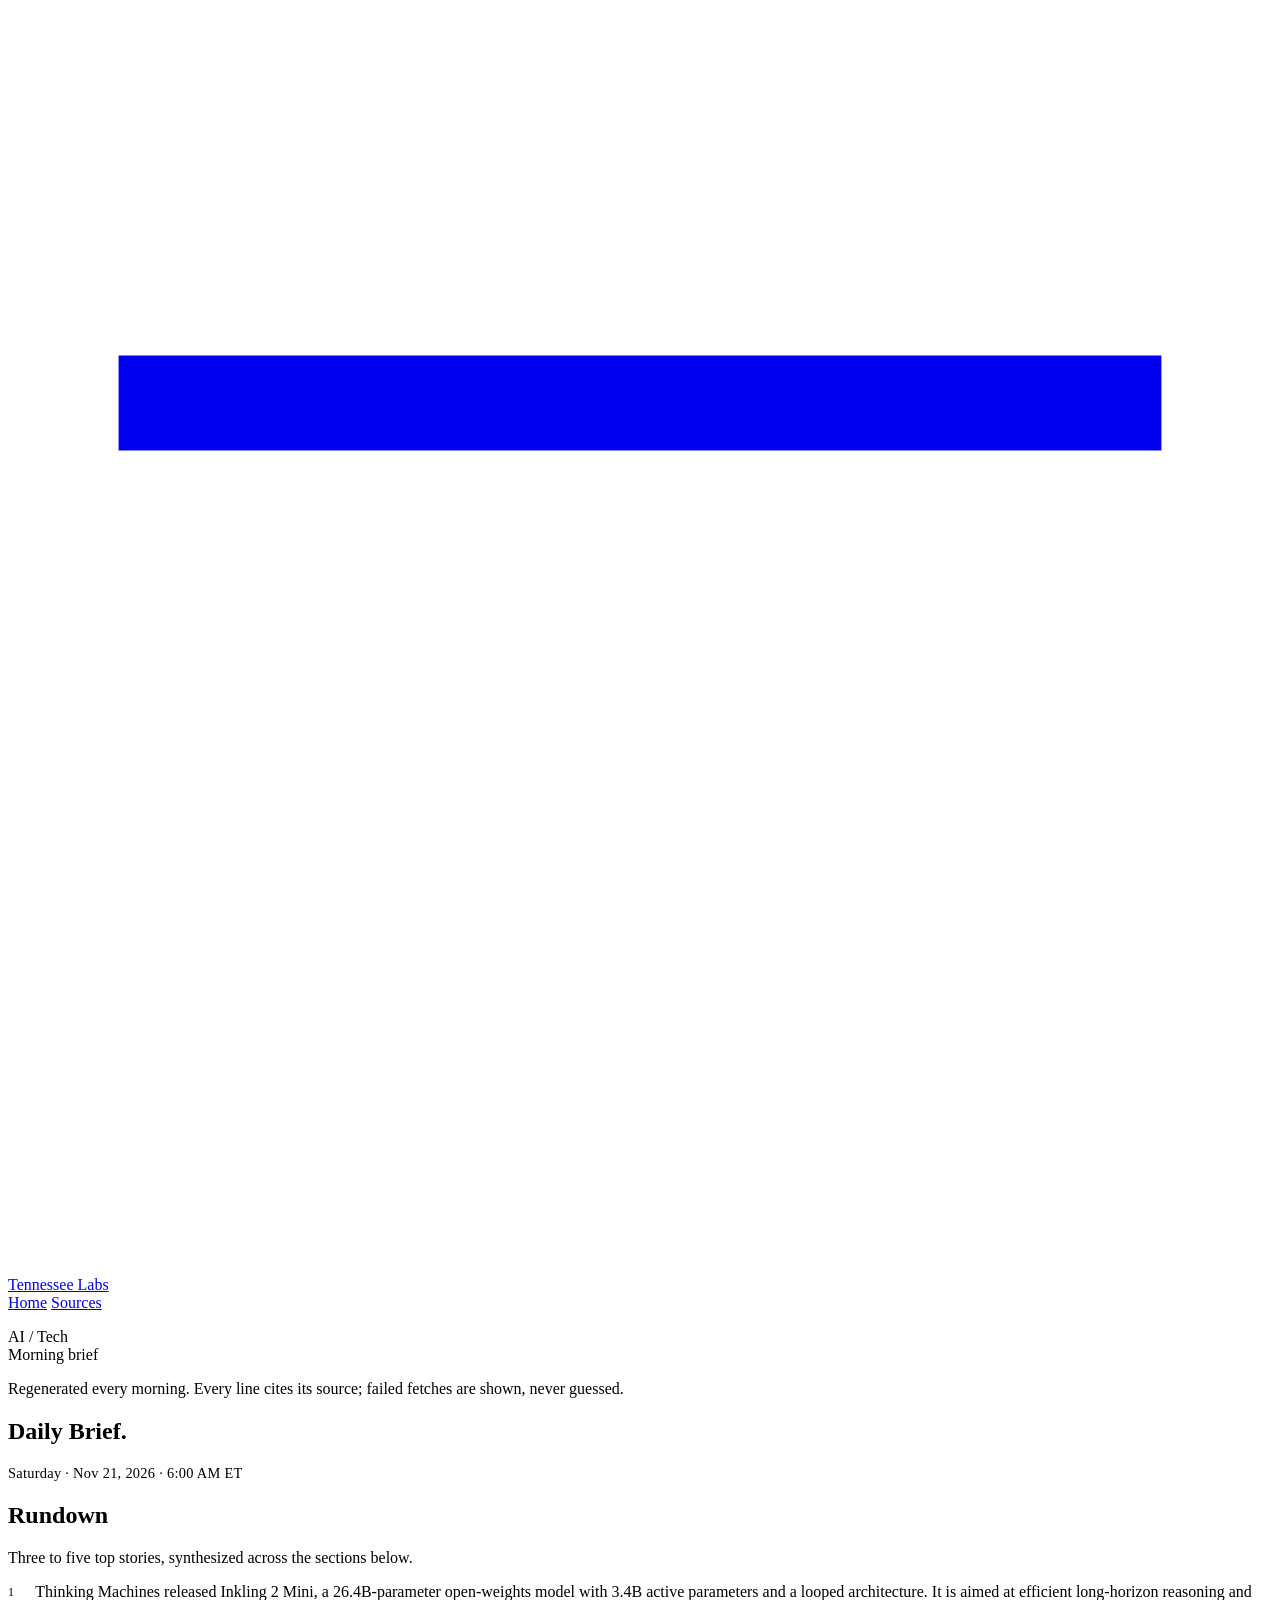
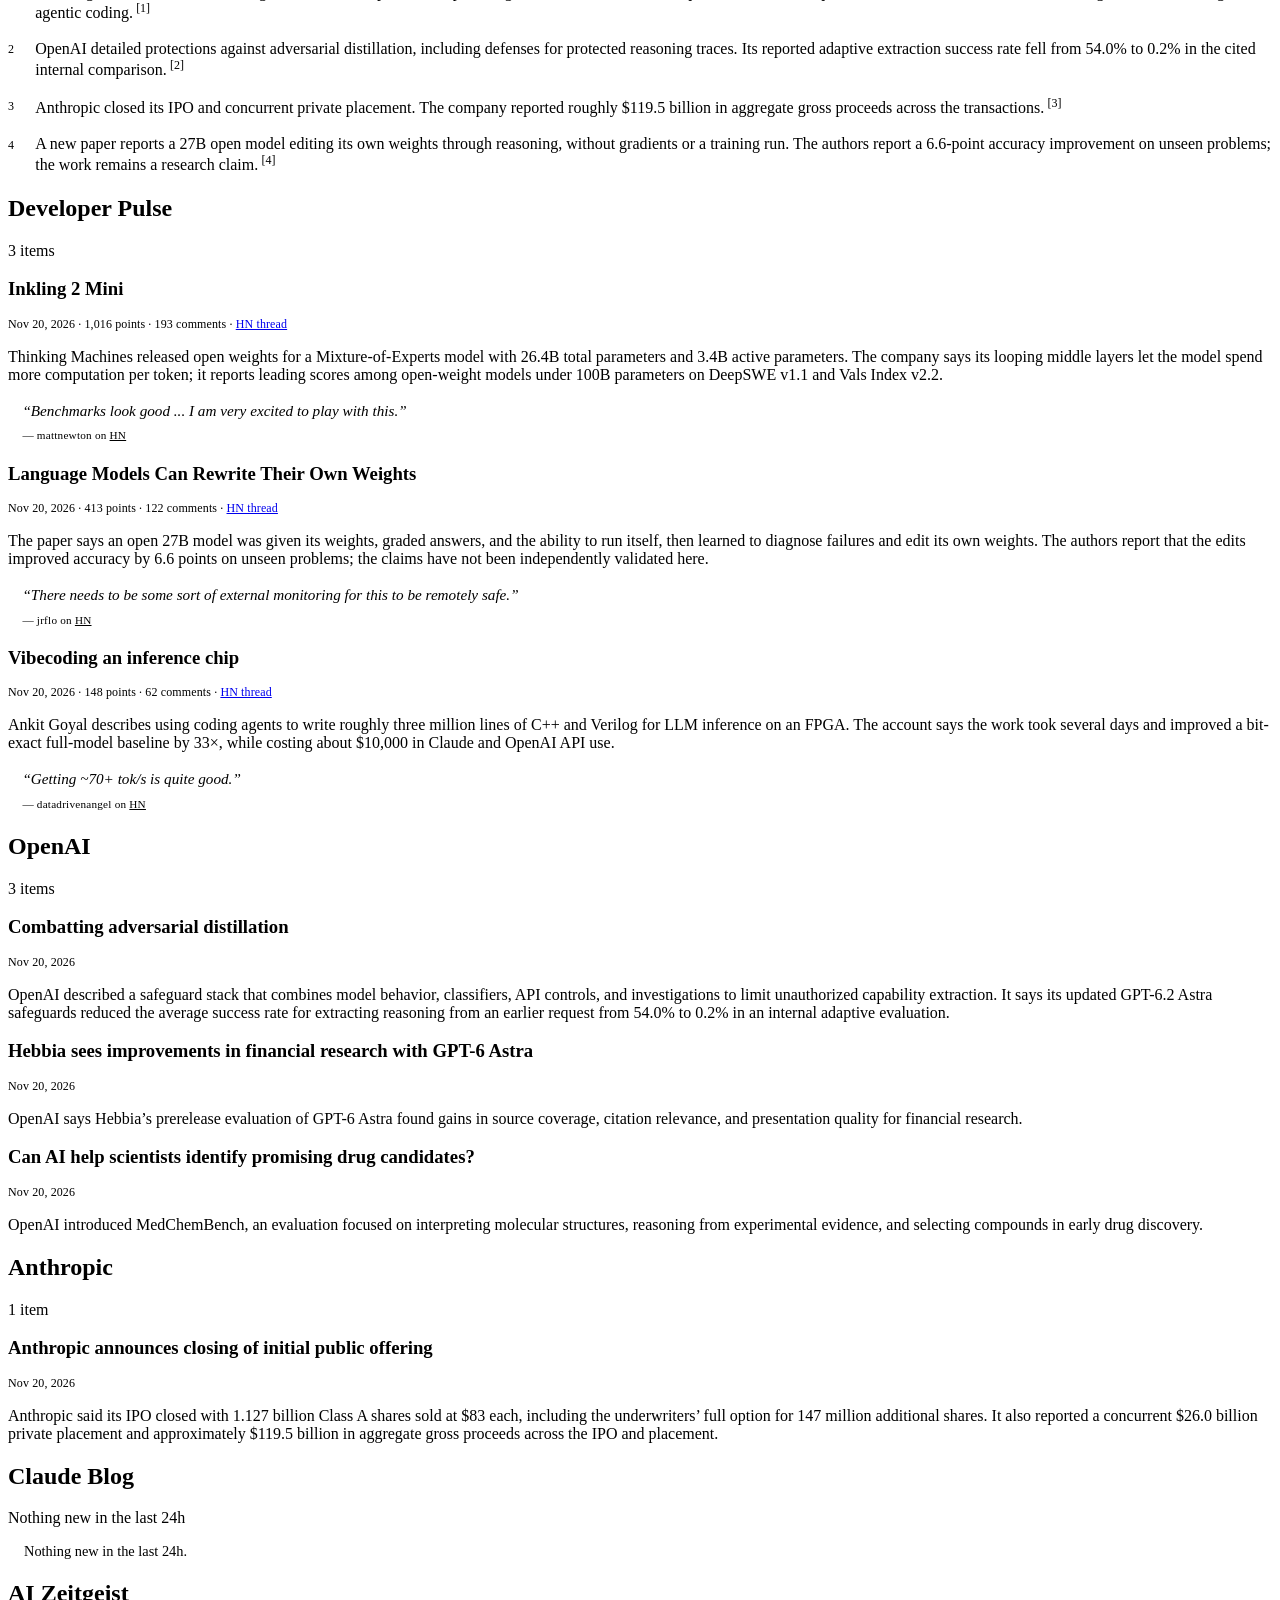
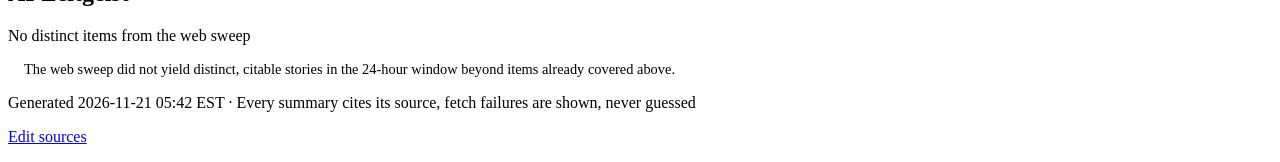
==== brief/index.html @ ea9c2119 "brief: 2026-11-21" ====
<!doctype html>
<html lang="en">
<head>
<meta charset="utf-8">
<meta name="viewport" content="width=device-width, initial-scale=1">
<title>Daily Brief — Tennessee Labs</title>
<meta name="description" content="AI/tech morning brief — Hacker News developer reactions, OpenAI, Anthropic, Claude Blog, and AI Zeitgeist — regenerated every morning, every line cites its source.">
<meta name="robots" content="noindex">
<link rel="canonical" href="https://tennesseelabs.com/brief/">
<base target="_blank">
<link rel="icon" href="https://tennesseelabs.com/favicon.svg" type="image/svg+xml">
<link rel="preconnect" href="https://fonts.googleapis.com">
<link rel="preconnect" href="https://fonts.gstatic.com" crossorigin>
<link rel="stylesheet" href="https://fonts.googleapis.com/css2?family=IBM+Plex+Mono:wght@400;500&family=IBM+Plex+Sans:wght@400;500&family=Newsreader:ital,opsz,wght@0,6..72,300;0,6..72,400;1,6..72,300&display=swap">
<link rel="stylesheet" href="https://tennesseelabs.com/styles.css">
<style>
  /* Daily Brief — extends styles.css tokens; scoped to this page only */
  .deck.mono {
    font-family: var(--mono); font-size: 0.9rem; letter-spacing: 0.02em;
    color: var(--ink-2);
  }
  .notice {
    margin-top: 1.1rem; padding: 0.85rem 1rem;
    background: var(--card); border: 1px solid var(--rule);
    border-left: 2px solid var(--negated);
    font-size: 0.875rem; line-height: 1.55; color: var(--ink-2);
    max-width: var(--measure);
  }

  .rundown-list { counter-reset: rundown; margin: 0; padding: 0; list-style: none; display: grid; gap: 1.1rem; }
  .rundown-list li { padding-left: 1.7rem; position: relative; max-width: var(--measure); }
  .rundown-list li::before {
    content: counter(rundown); counter-increment: rundown;
    position: absolute; left: 0; top: 0.15rem;
    font-family: var(--mono); font-size: 0.75rem; color: var(--accent);
  }
  .rundown-head { font-weight: 500; }
  .rundown-why { color: var(--ink-2); }
  .cite {
    font-family: var(--mono); font-size: 0.75em; color: var(--accent);
    vertical-align: super; margin-left: 0.2rem; text-decoration: none;
  }
  .cite:hover { text-decoration: underline; }

  .entry-meta {
    margin: -0.15rem 0 0.55rem; font-family: var(--mono); font-size: 0.75rem;
    color: var(--ink-3); letter-spacing: 0.01em;
  }
  .entry-title a { color: var(--ink); text-decoration: none; }
  .entry-title a:hover { color: var(--accent); }

  .reaction {
    margin: 0.85rem 0 0; padding-left: 0.9rem;
    border-left: 2px solid var(--accent);
    font-family: var(--serif); font-style: italic; font-size: 0.95rem;
    color: var(--ink-2); line-height: 1.5;
  }
  .reaction .who {
    display: block; margin-top: 0.3rem;
    font-family: var(--mono); font-style: normal; font-size: 0.7rem;
    color: var(--ink-3); letter-spacing: 0.02em;
  }
  .reaction .who a { color: var(--ink-3); }

  .empty, .fail {
    margin: 0; padding-left: 1rem; max-width: var(--measure);
    border-left: 1.5px dashed var(--negated);
    color: var(--ink-3); font-size: 0.9rem;
  }
  .fail { color: var(--ink-2); }
  .fail::before { content: "\26A0  "; }
</style>
</head>
<body>

<header class="masthead">
  <a class="wordmark" href="https://tennesseelabs.com/" target="_self">
    <svg class="mark" viewBox="0 0 32 32" aria-hidden="true" focusable="false">
      <g fill="none" stroke-linecap="square">
        <path d="M4 10H28" stroke="currentColor" stroke-width="2.4"/>
        <path d="M7 16V22H21V16" class="mark-span" stroke-width="2.6"/>
      </g>
    </svg>
    <span>Tennessee&nbsp;Labs</span>
  </a>
  <nav class="nav" aria-label="Sections">
    <a href="https://tennesseelabs.com/" target="_self">Home</a>
    <a href="https://github.com/tacolopo/daily-brief">Sources</a>
  </nav>
</header>

<main id="top">

  <section class="band band--hero">
    <div class="rail">
      <p class="label">AI / Tech<br>Morning brief</p>
      <p class="rail-note">Regenerated every morning. Every line cites its source; failed fetches are shown, never guessed.</p>
    </div>
    <div class="col">
      <h1 class="display">Daily&nbsp;Brief.</h1>
      <!-- FILL: weekday, month day, year, time, e.g. "Sunday · Aug 9, 2026 · 6:00 AM ET" -->
      <p class="deck mono">Saturday · Nov 21, 2026 · 6:00 AM ET</p>
      <!-- FILL, OPTIONAL: only if a source-wide problem occurred (e.g. egress blocked).
           Omit this <p> entirely on a normal run. -->
    </div>
  </section>

  <section class="band" id="rundown">
    <div class="rail">
      <h2 class="label label--section">Rundown</h2>
      <p class="rail-note">Three to five top stories, synthesized across the sections below.</p>
    </div>
    <div class="col">
      <!-- FILL: 3-5 top stories. Each: one-line headline, muted why-it-matters,
           numbered cite link to the item's URL in the sections below. -->
      <ol class="rundown-list">
        <li><span class="rundown-head">Thinking Machines released Inkling 2 Mini, a 26.4B-parameter open-weights model with 3.4B active parameters and a looped architecture.</span> <span class="rundown-why">It is aimed at efficient long-horizon reasoning and agentic coding.</span><a class="cite" href="https://thinkingmachines.ai/news/inkling-2-mini/">[1]</a></li>
        <li><span class="rundown-head">OpenAI detailed protections against adversarial distillation, including defenses for protected reasoning traces.</span> <span class="rundown-why">Its reported adaptive extraction success rate fell from 54.0% to 0.2% in the cited internal comparison.</span><a class="cite" href="https://openai.com/index/combatting-adversarial-distillation/">[2]</a></li>
        <li><span class="rundown-head">Anthropic closed its IPO and concurrent private placement.</span> <span class="rundown-why">The company reported roughly $119.5 billion in aggregate gross proceeds across the transactions.</span><a class="cite" href="https://www.anthropic.com/news/ipo-close">[3]</a></li>
        <li><span class="rundown-head">A new paper reports a 27B open model editing its own weights through reasoning, without gradients or a training run.</span> <span class="rundown-why">The authors report a 6.6-point accuracy improvement on unseen problems; the work remains a research claim.</span><a class="cite" href="https://arxiv.org/abs/2611.21885">[4]</a></li>
      </ol>
    </div>
  </section>

  <!-- FILL: one <section class="band" id="..."> per source, in this order:
       Developer Pulse, OpenAI, Anthropic, Claude Blog, AI Zeitgeist.
       rail-note states the item count (e.g. "4 items" or "Nothing new in the last 24h").
       Developer Pulse items may include a quoted reaction after the summary:
       <blockquote class="reaction">"quote text" <span class="who">&mdash; username on <a href="hn-thread-url">HN</a></span></blockquote> -->
  <section class="band" id="developer-pulse">
    <div class="rail">
      <h2 class="label label--section">Developer Pulse</h2>
      <p class="rail-note">3 items</p>
    </div>
    <div class="col">
      <article class="entry"><h3 class="entry-title"><a href="https://thinkingmachines.ai/news/inkling-2-mini/">Inkling 2 Mini</a></h3><p class="entry-meta">Nov 20, 2026 · 1,016 points · 193 comments · <a href="https://news.ycombinator.com/item?id=50581260">HN thread</a></p><p>Thinking Machines released open weights for a Mixture-of-Experts model with 26.4B total parameters and 3.4B active parameters. The company says its looping middle layers let the model spend more computation per token; it reports leading scores among open-weight models under 100B parameters on DeepSWE v1.1 and Vals Index v2.2.</p><blockquote class="reaction">“Benchmarks look good ... I am very excited to play with this.” <span class="who">— mattnewton on <a href="https://news.ycombinator.com/item?id=50581260">HN</a></span></blockquote></article>
      <article class="entry"><h3 class="entry-title"><a href="https://arxiv.org/abs/2611.21885">Language Models Can Rewrite Their Own Weights</a></h3><p class="entry-meta">Nov 20, 2026 · 413 points · 122 comments · <a href="https://news.ycombinator.com/item?id=50577265">HN thread</a></p><p>The paper says an open 27B model was given its weights, graded answers, and the ability to run itself, then learned to diagnose failures and edit its own weights. The authors report that the edits improved accuracy by 6.6 points on unseen problems; the claims have not been independently validated here.</p><blockquote class="reaction">“There needs to be some sort of external monitoring for this to be remotely safe.” <span class="who">— jrflo on <a href="https://news.ycombinator.com/item?id=50577265">HN</a></span></blockquote></article>
      <article class="entry"><h3 class="entry-title"><a href="https://ankitg.me/blog/vibecoding-inference-chip/">Vibecoding an inference chip</a></h3><p class="entry-meta">Nov 20, 2026 · 148 points · 62 comments · <a href="https://news.ycombinator.com/item?id=50579297">HN thread</a></p><p>Ankit Goyal describes using coding agents to write roughly three million lines of C++ and Verilog for LLM inference on an FPGA. The account says the work took several days and improved a bit-exact full-model baseline by 33×, while costing about $10,000 in Claude and OpenAI API use.</p><blockquote class="reaction">“Getting ~70+ tok/s is quite good.” <span class="who">— datadrivenangel on <a href="https://news.ycombinator.com/item?id=50579297">HN</a></span></blockquote></article>
    </div>
  </section>

  <section class="band" id="openai">
    <div class="rail">
      <h2 class="label label--section">OpenAI</h2>
      <p class="rail-note">3 items</p>
    </div>
    <div class="col">
      <article class="entry"><h3 class="entry-title"><a href="https://openai.com/index/combatting-adversarial-distillation">Combatting adversarial distillation</a></h3><p class="entry-meta">Nov 20, 2026</p><p>OpenAI described a safeguard stack that combines model behavior, classifiers, API controls, and investigations to limit unauthorized capability extraction. It says its updated GPT-6.2 Astra safeguards reduced the average success rate for extracting reasoning from an earlier request from 54.0% to 0.2% in an internal adaptive evaluation.</p></article>
      <article class="entry"><h3 class="entry-title"><a href="https://openai.com/business/customer-stories/hebbia">Hebbia sees improvements in financial research with GPT-6 Astra</a></h3><p class="entry-meta">Nov 20, 2026</p><p>OpenAI says Hebbia’s prerelease evaluation of GPT-6 Astra found gains in source coverage, citation relevance, and presentation quality for financial research.</p></article>
      <article class="entry"><h3 class="entry-title"><a href="https://openai.com/index/introducing-medchembench">Can AI help scientists identify promising drug candidates?</a></h3><p class="entry-meta">Nov 20, 2026</p><p>OpenAI introduced MedChemBench, an evaluation focused on interpreting molecular structures, reasoning from experimental evidence, and selecting compounds in early drug discovery.</p></article>
    </div>
  </section>

  <section class="band" id="anthropic">
    <div class="rail">
      <h2 class="label label--section">Anthropic</h2>
      <p class="rail-note">1 item</p>
    </div>
    <div class="col"><article class="entry"><h3 class="entry-title"><a href="https://www.anthropic.com/news/ipo-close">Anthropic announces closing of initial public offering</a></h3><p class="entry-meta">Nov 20, 2026</p><p>Anthropic said its IPO closed with 1.127 billion Class A shares sold at $83 each, including the underwriters’ full option for 147 million additional shares. It also reported a concurrent $26.0 billion private placement and approximately $119.5 billion in aggregate gross proceeds across the IPO and placement.</p></article></div>
  </section>

  <section class="band" id="claude-blog">
    <div class="rail">
      <h2 class="label label--section">Claude Blog</h2>
      <p class="rail-note">Nothing new in the last 24h</p>
    </div>
    <div class="col"><p class="empty">Nothing new in the last 24h.</p></div>
  </section>

  <section class="band" id="ai-zeitgeist">
    <div class="rail">
      <h2 class="label label--section">AI Zeitgeist</h2>
      <p class="rail-note">No distinct items from the web sweep</p>
    </div>
    <div class="col">
      <p class="empty">The web sweep did not yield distinct, citable stories in the 24-hour window beyond items already covered above.</p>
    </div>
  </section>

</main>

<footer class="footer">
  <!-- FILL: generation timestamp -->
  <p>Generated 2026-11-21 05:42 EST &middot; Every summary cites its source, fetch failures are shown, never guessed</p>
  <p class="disclaimer"><a href="https://github.com/tacolopo/daily-brief">Edit sources</a></p>
</footer>

</body>
</html>
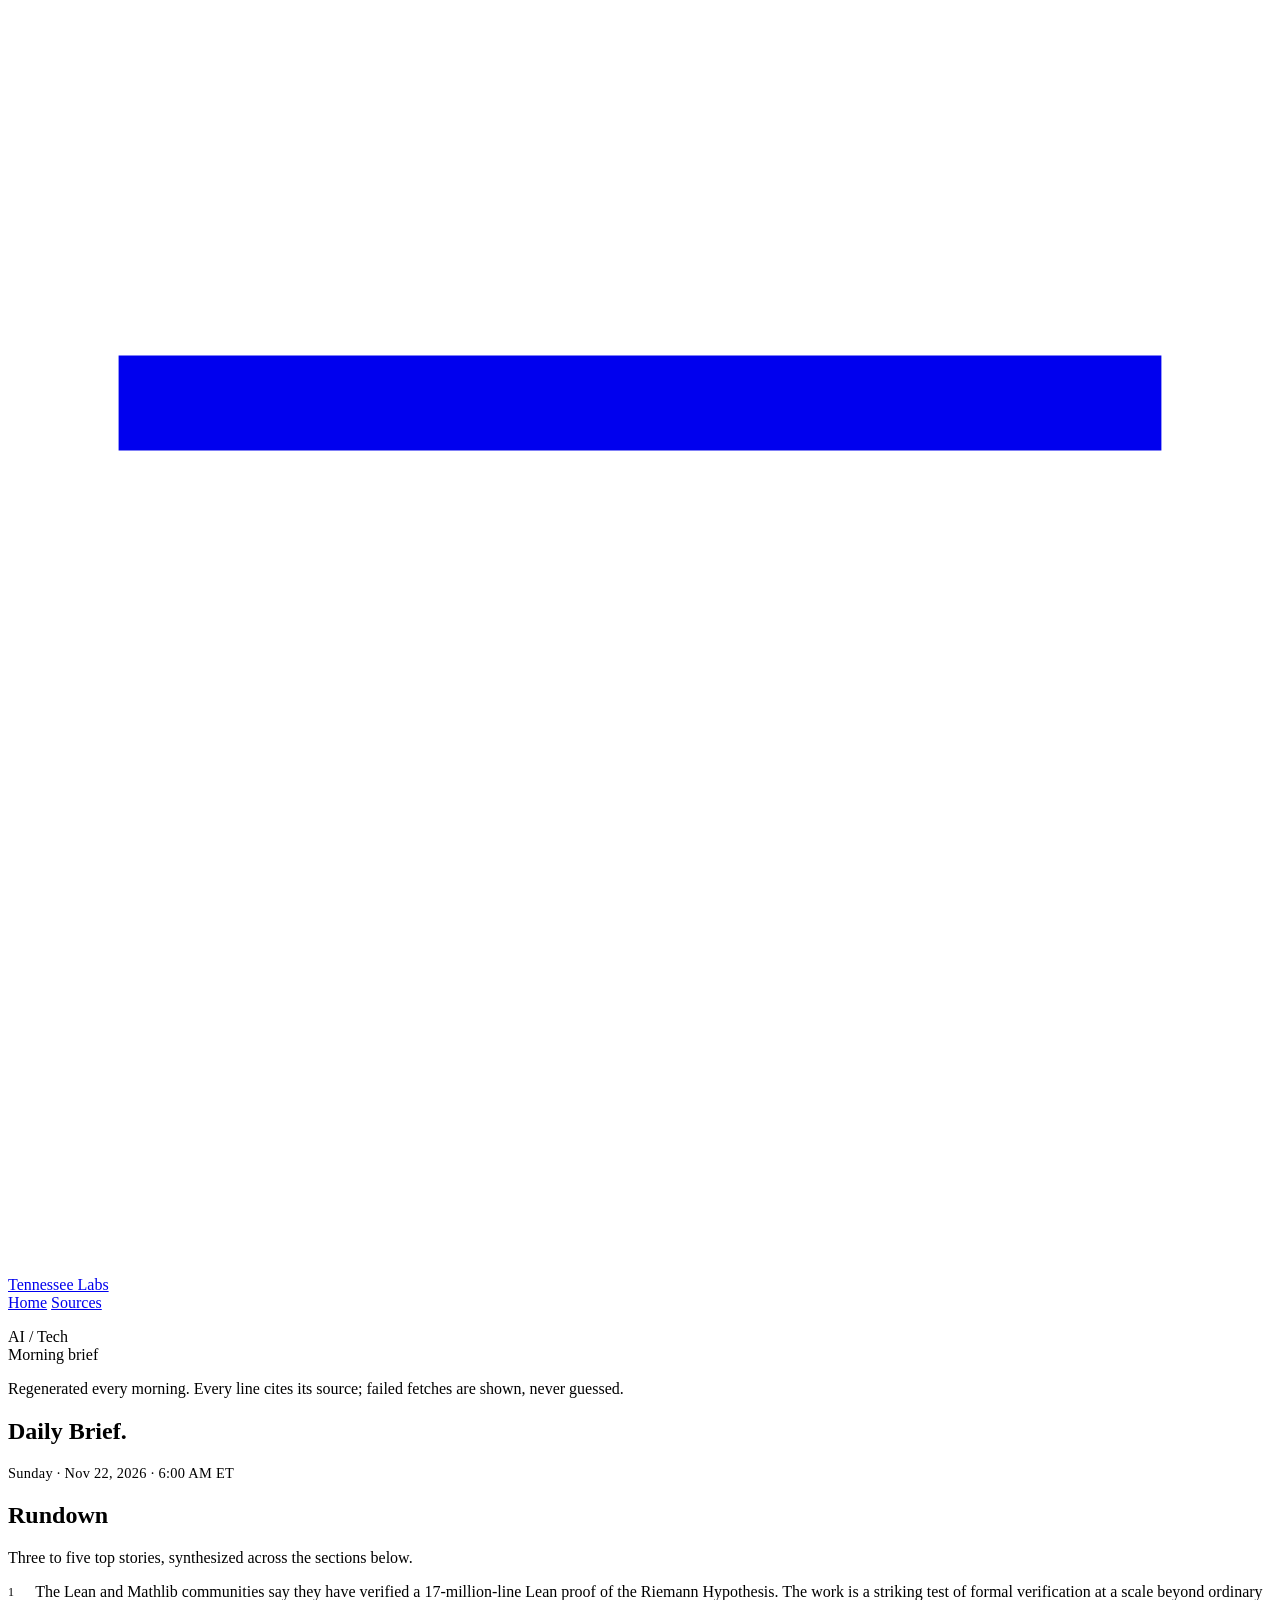
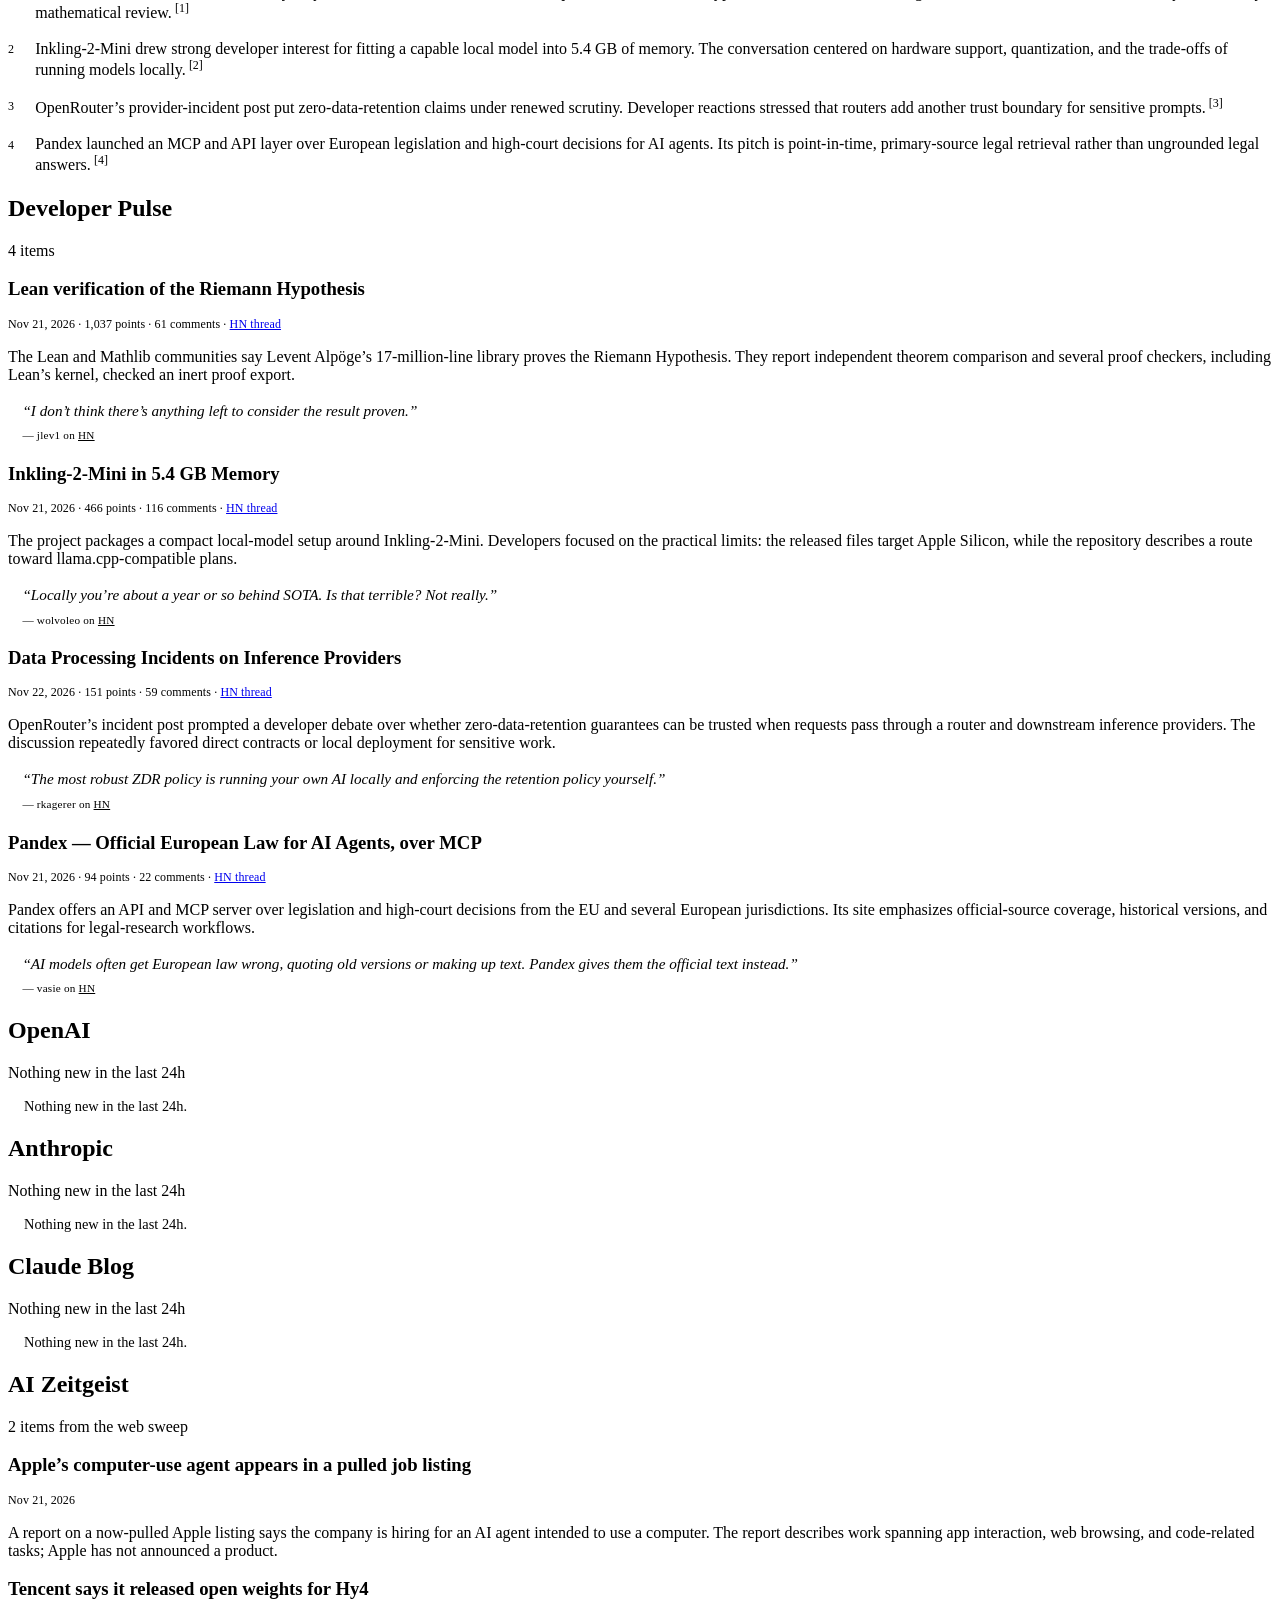
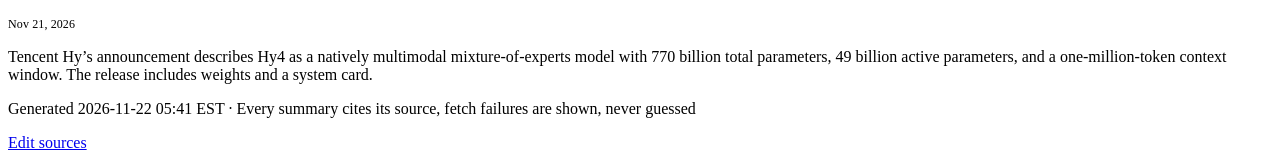
==== commit 5e18d89f: "brief: 2026-11-22" ====
--- a/brief/index.html
+++ b/brief/index.html
@@ -99,7 +99,7 @@
     <div class="col">
       <h1 class="display">Daily&nbsp;Brief.</h1>
       <!-- FILL: weekday, month day, year, time, e.g. "Sunday · Aug 9, 2026 · 6:00 AM ET" -->
-      <p class="deck mono">Saturday · Nov 21, 2026 · 6:00 AM ET</p>
+      <p class="deck mono">Sunday · Nov 22, 2026 · 6:00 AM ET</p>
       <!-- FILL, OPTIONAL: only if a source-wide problem occurred (e.g. egress blocked).
            Omit this <p> entirely on a normal run. -->
     </div>
@@ -114,10 +114,10 @@
       <!-- FILL: 3-5 top stories. Each: one-line headline, muted why-it-matters,
            numbered cite link to the item's URL in the sections below. -->
       <ol class="rundown-list">
-        <li><span class="rundown-head">Thinking Machines released Inkling 2 Mini, a 26.4B-parameter open-weights model with 3.4B active parameters and a looped architecture.</span> <span class="rundown-why">It is aimed at efficient long-horizon reasoning and agentic coding.</span><a class="cite" href="https://thinkingmachines.ai/news/inkling-2-mini/">[1]</a></li>
-        <li><span class="rundown-head">OpenAI detailed protections against adversarial distillation, including defenses for protected reasoning traces.</span> <span class="rundown-why">Its reported adaptive extraction success rate fell from 54.0% to 0.2% in the cited internal comparison.</span><a class="cite" href="https://openai.com/index/combatting-adversarial-distillation/">[2]</a></li>
-        <li><span class="rundown-head">Anthropic closed its IPO and concurrent private placement.</span> <span class="rundown-why">The company reported roughly $119.5 billion in aggregate gross proceeds across the transactions.</span><a class="cite" href="https://www.anthropic.com/news/ipo-close">[3]</a></li>
-        <li><span class="rundown-head">A new paper reports a 27B open model editing its own weights through reasoning, without gradients or a training run.</span> <span class="rundown-why">The authors report a 6.6-point accuracy improvement on unseen problems; the work remains a research claim.</span><a class="cite" href="https://arxiv.org/abs/2611.21885">[4]</a></li>
+        <li><span class="rundown-head">The Lean and Mathlib communities say they have verified a 17-million-line Lean proof of the Riemann Hypothesis.</span> <span class="rundown-why">The work is a striking test of formal verification at a scale beyond ordinary mathematical review.</span><a class="cite" href="https://leanprover-community.github.io/blog/posts/riemann-hypothesis/">[1]</a></li>
+        <li><span class="rundown-head">Inkling-2-Mini drew strong developer interest for fitting a capable local model into 5.4 GB of memory.</span> <span class="rundown-why">The conversation centered on hardware support, quantization, and the trade-offs of running models locally.</span><a class="cite" href="https://github.com/ShinMegamiBoson/lookatmyquant">[2]</a></li>
+        <li><span class="rundown-head">OpenRouter’s provider-incident post put zero-data-retention claims under renewed scrutiny.</span> <span class="rundown-why">Developer reactions stressed that routers add another trust boundary for sensitive prompts.</span><a class="cite" href="https://openrouter.ai/blog/announcements/data-processing-incidents-on-inference-providers/">[3]</a></li>
+        <li><span class="rundown-head">Pandex launched an MCP and API layer over European legislation and high-court decisions for AI agents.</span> <span class="rundown-why">Its pitch is point-in-time, primary-source legal retrieval rather than ungrounded legal answers.</span><a class="cite" href="https://www.pandex.io">[4]</a></li>
       </ol>
     </div>
   </section>
@@ -130,33 +130,30 @@
   <section class="band" id="developer-pulse">
     <div class="rail">
       <h2 class="label label--section">Developer Pulse</h2>
-      <p class="rail-note">3 items</p>
+      <p class="rail-note">4 items</p>
     </div>
     <div class="col">
-      <article class="entry"><h3 class="entry-title"><a href="https://thinkingmachines.ai/news/inkling-2-mini/">Inkling 2 Mini</a></h3><p class="entry-meta">Nov 20, 2026 · 1,016 points · 193 comments · <a href="https://news.ycombinator.com/item?id=50581260">HN thread</a></p><p>Thinking Machines released open weights for a Mixture-of-Experts model with 26.4B total parameters and 3.4B active parameters. The company says its looping middle layers let the model spend more computation per token; it reports leading scores among open-weight models under 100B parameters on DeepSWE v1.1 and Vals Index v2.2.</p><blockquote class="reaction">“Benchmarks look good ... I am very excited to play with this.” <span class="who">— mattnewton on <a href="https://news.ycombinator.com/item?id=50581260">HN</a></span></blockquote></article>
-      <article class="entry"><h3 class="entry-title"><a href="https://arxiv.org/abs/2611.21885">Language Models Can Rewrite Their Own Weights</a></h3><p class="entry-meta">Nov 20, 2026 · 413 points · 122 comments · <a href="https://news.ycombinator.com/item?id=50577265">HN thread</a></p><p>The paper says an open 27B model was given its weights, graded answers, and the ability to run itself, then learned to diagnose failures and edit its own weights. The authors report that the edits improved accuracy by 6.6 points on unseen problems; the claims have not been independently validated here.</p><blockquote class="reaction">“There needs to be some sort of external monitoring for this to be remotely safe.” <span class="who">— jrflo on <a href="https://news.ycombinator.com/item?id=50577265">HN</a></span></blockquote></article>
-      <article class="entry"><h3 class="entry-title"><a href="https://ankitg.me/blog/vibecoding-inference-chip/">Vibecoding an inference chip</a></h3><p class="entry-meta">Nov 20, 2026 · 148 points · 62 comments · <a href="https://news.ycombinator.com/item?id=50579297">HN thread</a></p><p>Ankit Goyal describes using coding agents to write roughly three million lines of C++ and Verilog for LLM inference on an FPGA. The account says the work took several days and improved a bit-exact full-model baseline by 33×, while costing about $10,000 in Claude and OpenAI API use.</p><blockquote class="reaction">“Getting ~70+ tok/s is quite good.” <span class="who">— datadrivenangel on <a href="https://news.ycombinator.com/item?id=50579297">HN</a></span></blockquote></article>
+      <article class="entry"><h3 class="entry-title"><a href="https://leanprover-community.github.io/blog/posts/riemann-hypothesis/">Lean verification of the Riemann Hypothesis</a></h3><p class="entry-meta">Nov 21, 2026 · 1,037 points · 61 comments · <a href="https://news.ycombinator.com/item?id=50589618">HN thread</a></p><p>The Lean and Mathlib communities say Levent Alpöge’s 17-million-line library proves the Riemann Hypothesis. They report independent theorem comparison and several proof checkers, including Lean’s kernel, checked an inert proof export.</p><blockquote class="reaction">“I don’t think there’s anything left to consider the result proven.” <span class="who">— jlev1 on <a href="https://news.ycombinator.com/item?id=50589618">HN</a></span></blockquote></article>
+      <article class="entry"><h3 class="entry-title"><a href="https://github.com/ShinMegamiBoson/lookatmyquant">Inkling-2-Mini in 5.4 GB Memory</a></h3><p class="entry-meta">Nov 21, 2026 · 466 points · 116 comments · <a href="https://news.ycombinator.com/item?id=50591853">HN thread</a></p><p>The project packages a compact local-model setup around Inkling-2-Mini. Developers focused on the practical limits: the released files target Apple Silicon, while the repository describes a route toward llama.cpp-compatible plans.</p><blockquote class="reaction">“Locally you’re about a year or so behind SOTA. Is that terrible? Not really.” <span class="who">— wolvoleo on <a href="https://news.ycombinator.com/item?id=50591853">HN</a></span></blockquote></article>
+      <article class="entry"><h3 class="entry-title"><a href="https://openrouter.ai/blog/announcements/data-processing-incidents-on-inference-providers/">Data Processing Incidents on Inference Providers</a></h3><p class="entry-meta">Nov 22, 2026 · 151 points · 59 comments · <a href="https://news.ycombinator.com/item?id=50595554">HN thread</a></p><p>OpenRouter’s incident post prompted a developer debate over whether zero-data-retention guarantees can be trusted when requests pass through a router and downstream inference providers. The discussion repeatedly favored direct contracts or local deployment for sensitive work.</p><blockquote class="reaction">“The most robust ZDR policy is running your own AI locally and enforcing the retention policy yourself.” <span class="who">— rkagerer on <a href="https://news.ycombinator.com/item?id=50595554">HN</a></span></blockquote></article>
+      <article class="entry"><h3 class="entry-title"><a href="https://www.pandex.io">Pandex — Official European Law for AI Agents, over MCP</a></h3><p class="entry-meta">Nov 21, 2026 · 94 points · 22 comments · <a href="https://news.ycombinator.com/item?id=50593481">HN thread</a></p><p>Pandex offers an API and MCP server over legislation and high-court decisions from the EU and several European jurisdictions. Its site emphasizes official-source coverage, historical versions, and citations for legal-research workflows.</p><blockquote class="reaction">“AI models often get European law wrong, quoting old versions or making up text. Pandex gives them the official text instead.” <span class="who">— vasie on <a href="https://news.ycombinator.com/item?id=50593481">HN</a></span></blockquote></article>
     </div>
   </section>
 
   <section class="band" id="openai">
     <div class="rail">
       <h2 class="label label--section">OpenAI</h2>
-      <p class="rail-note">3 items</p>
+      <p class="rail-note">Nothing new in the last 24h</p>
     </div>
-    <div class="col">
-      <article class="entry"><h3 class="entry-title"><a href="https://openai.com/index/combatting-adversarial-distillation">Combatting adversarial distillation</a></h3><p class="entry-meta">Nov 20, 2026</p><p>OpenAI described a safeguard stack that combines model behavior, classifiers, API controls, and investigations to limit unauthorized capability extraction. It says its updated GPT-6.2 Astra safeguards reduced the average success rate for extracting reasoning from an earlier request from 54.0% to 0.2% in an internal adaptive evaluation.</p></article>
-      <article class="entry"><h3 class="entry-title"><a href="https://openai.com/business/customer-stories/hebbia">Hebbia sees improvements in financial research with GPT-6 Astra</a></h3><p class="entry-meta">Nov 20, 2026</p><p>OpenAI says Hebbia’s prerelease evaluation of GPT-6 Astra found gains in source coverage, citation relevance, and presentation quality for financial research.</p></article>
-      <article class="entry"><h3 class="entry-title"><a href="https://openai.com/index/introducing-medchembench">Can AI help scientists identify promising drug candidates?</a></h3><p class="entry-meta">Nov 20, 2026</p><p>OpenAI introduced MedChemBench, an evaluation focused on interpreting molecular structures, reasoning from experimental evidence, and selecting compounds in early drug discovery.</p></article>
-    </div>
+    <div class="col"><p class="empty">Nothing new in the last 24h.</p></div>
   </section>
 
   <section class="band" id="anthropic">
     <div class="rail">
       <h2 class="label label--section">Anthropic</h2>
-      <p class="rail-note">1 item</p>
+      <p class="rail-note">Nothing new in the last 24h</p>
     </div>
-    <div class="col"><article class="entry"><h3 class="entry-title"><a href="https://www.anthropic.com/news/ipo-close">Anthropic announces closing of initial public offering</a></h3><p class="entry-meta">Nov 20, 2026</p><p>Anthropic said its IPO closed with 1.127 billion Class A shares sold at $83 each, including the underwriters’ full option for 147 million additional shares. It also reported a concurrent $26.0 billion private placement and approximately $119.5 billion in aggregate gross proceeds across the IPO and placement.</p></article></div>
+    <div class="col"><p class="empty">Nothing new in the last 24h.</p></div>
   </section>
 
   <section class="band" id="claude-blog">
@@ -170,10 +167,11 @@
   <section class="band" id="ai-zeitgeist">
     <div class="rail">
       <h2 class="label label--section">AI Zeitgeist</h2>
-      <p class="rail-note">No distinct items from the web sweep</p>
+      <p class="rail-note">2 items from the web sweep</p>
     </div>
     <div class="col">
-      <p class="empty">The web sweep did not yield distinct, citable stories in the 24-hour window beyond items already covered above.</p>
+      <article class="entry"><h3 class="entry-title"><a href="https://subagentic.ai/posts/apple-computer-use-agent-job-listing/">Apple’s computer-use agent appears in a pulled job listing</a></h3><p class="entry-meta">Nov 21, 2026</p><p>A report on a now-pulled Apple listing says the company is hiring for an AI agent intended to use a computer. The report describes work spanning app interaction, web browsing, and code-related tasks; Apple has not announced a product.</p></article>
+      <article class="entry"><h3 class="entry-title"><a href="https://x.com/TencentHunyuan/status/2123625549147070538">Tencent says it released open weights for Hy4</a></h3><p class="entry-meta">Nov 21, 2026</p><p>Tencent Hy’s announcement describes Hy4 as a natively multimodal mixture-of-experts model with 770 billion total parameters, 49 billion active parameters, and a one-million-token context window. The release includes weights and a system card.</p></article>
     </div>
   </section>
 
@@ -181,7 +179,7 @@
 
 <footer class="footer">
   <!-- FILL: generation timestamp -->
-  <p>Generated 2026-11-21 05:42 EST &middot; Every summary cites its source, fetch failures are shown, never guessed</p>
+  <p>Generated 2026-11-22 05:41 EST &middot; Every summary cites its source, fetch failures are shown, never guessed</p>
   <p class="disclaimer"><a href="https://github.com/tacolopo/daily-brief">Edit sources</a></p>
 </footer>
 
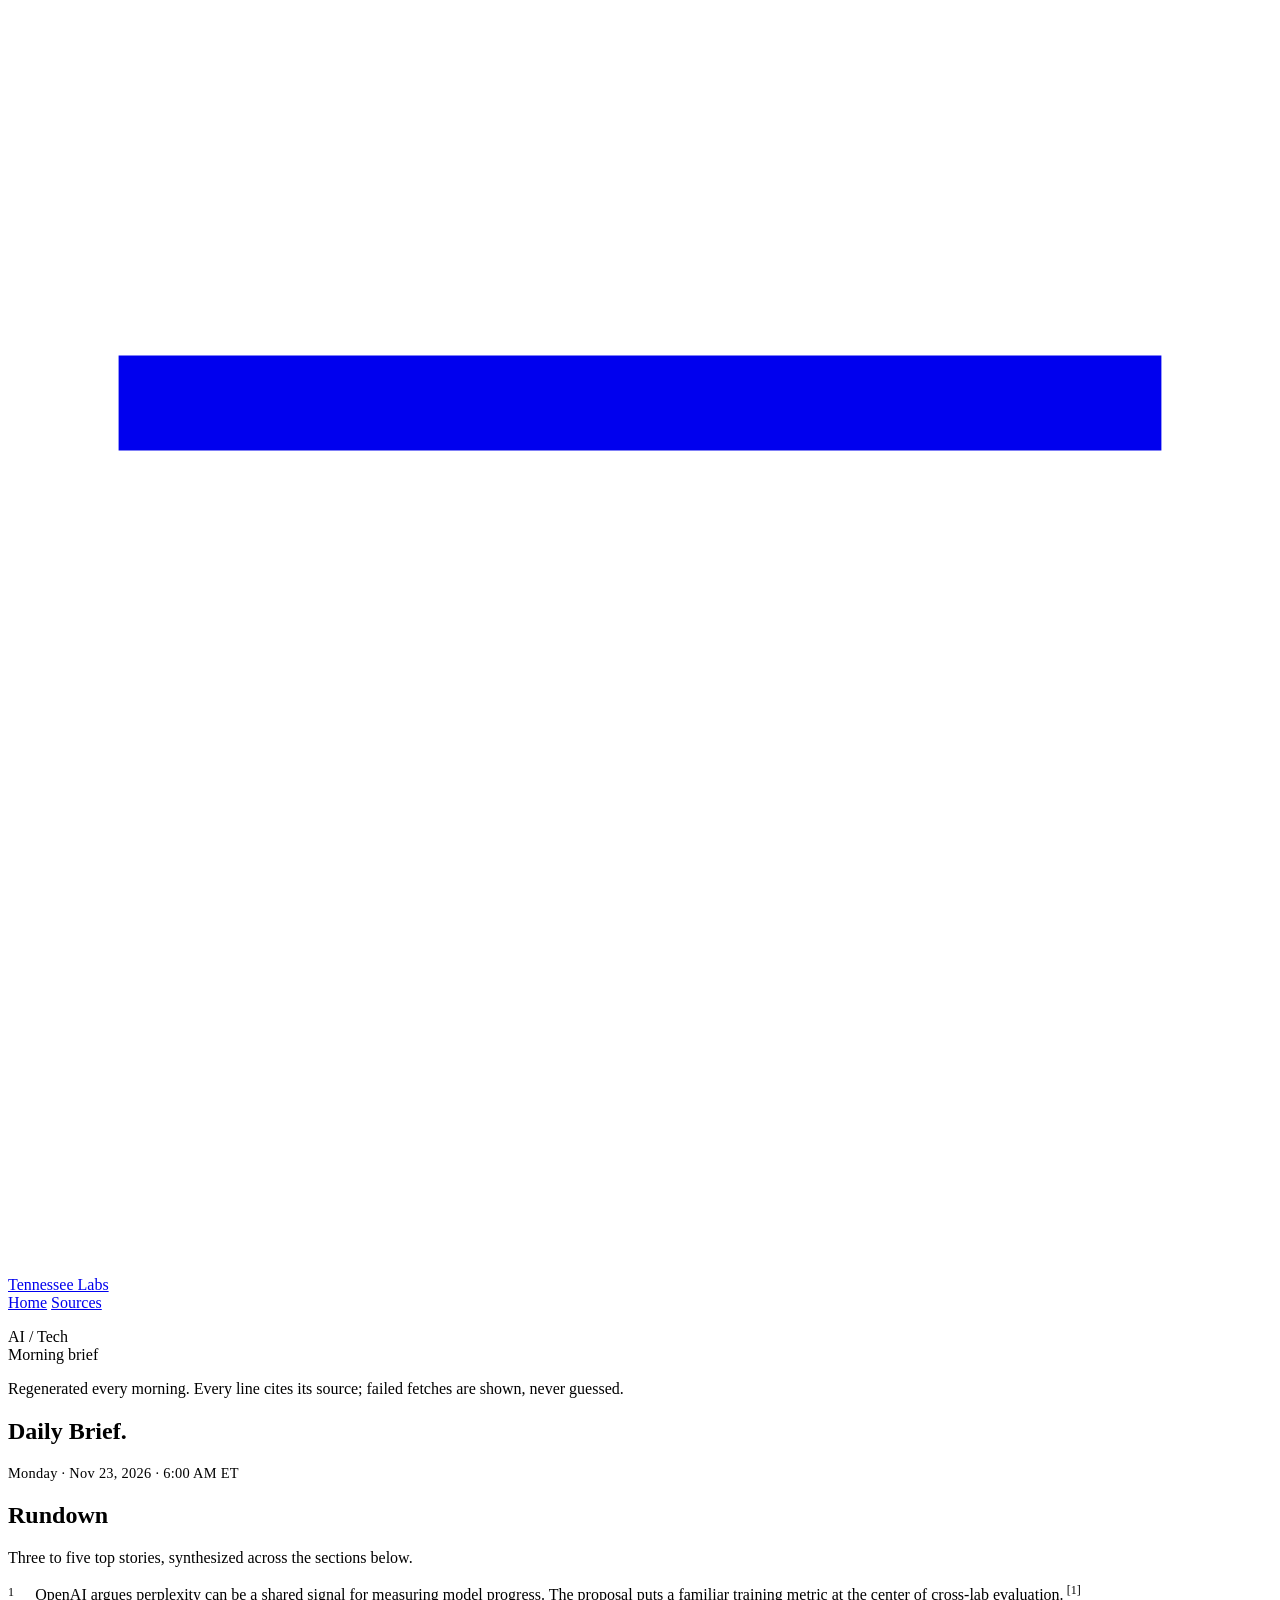
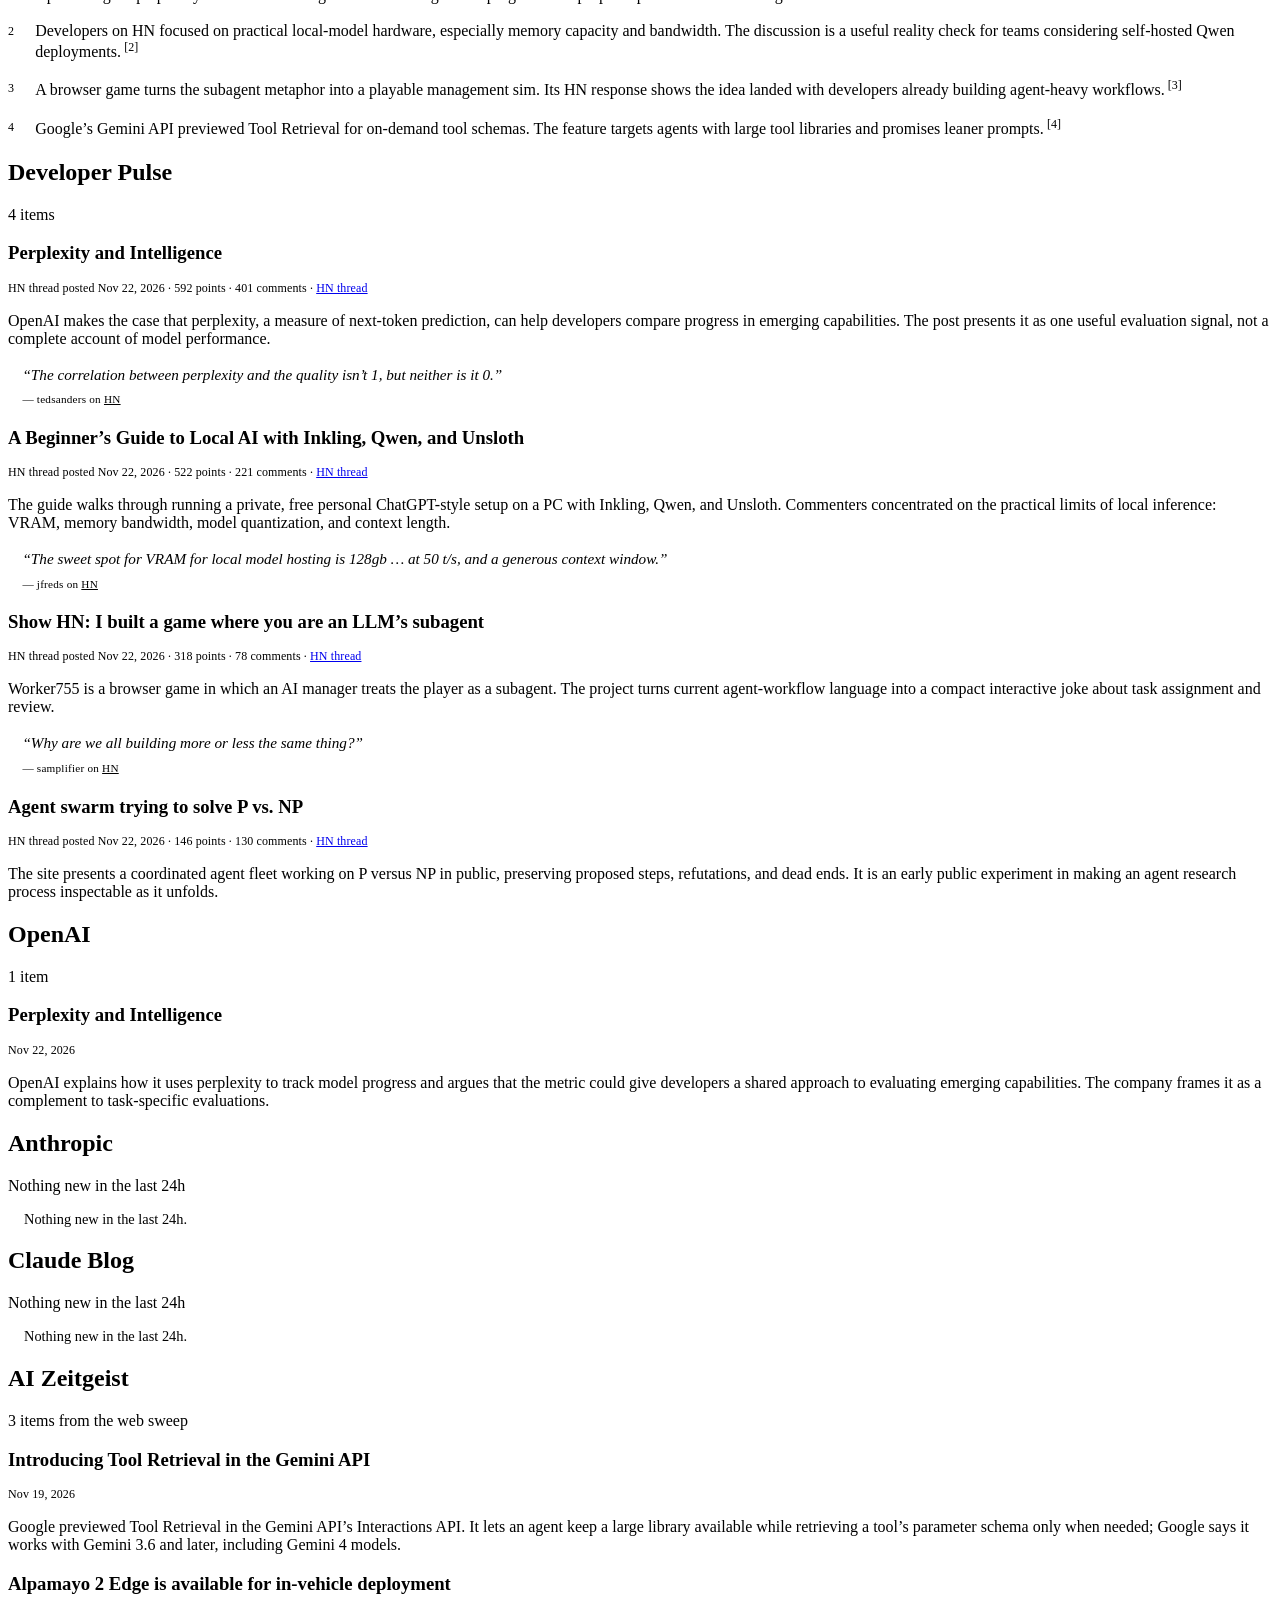
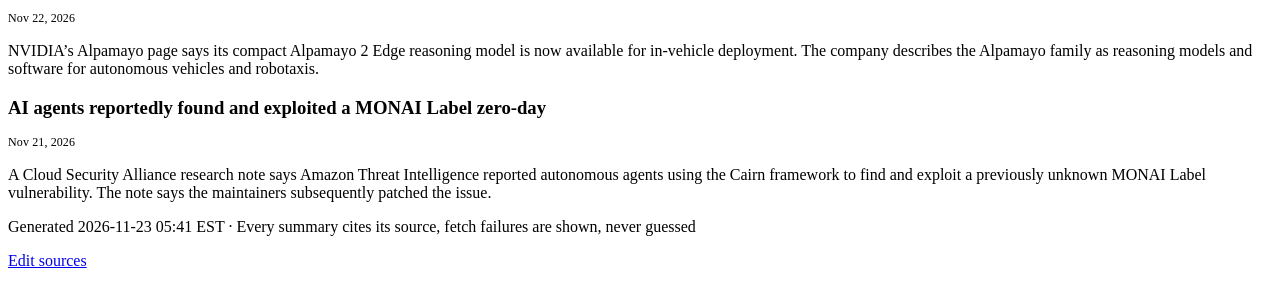
==== commit 7412595d: "brief: 2026-11-23" ====
--- a/brief/index.html
+++ b/brief/index.html
@@ -99,7 +99,7 @@
     <div class="col">
       <h1 class="display">Daily&nbsp;Brief.</h1>
       <!-- FILL: weekday, month day, year, time, e.g. "Sunday · Aug 9, 2026 · 6:00 AM ET" -->
-      <p class="deck mono">Sunday · Nov 22, 2026 · 6:00 AM ET</p>
+      <p class="deck mono">Monday · Nov 23, 2026 · 6:00 AM ET</p>
       <!-- FILL, OPTIONAL: only if a source-wide problem occurred (e.g. egress blocked).
            Omit this <p> entirely on a normal run. -->
     </div>
@@ -114,10 +114,10 @@
       <!-- FILL: 3-5 top stories. Each: one-line headline, muted why-it-matters,
            numbered cite link to the item's URL in the sections below. -->
       <ol class="rundown-list">
-        <li><span class="rundown-head">The Lean and Mathlib communities say they have verified a 17-million-line Lean proof of the Riemann Hypothesis.</span> <span class="rundown-why">The work is a striking test of formal verification at a scale beyond ordinary mathematical review.</span><a class="cite" href="https://leanprover-community.github.io/blog/posts/riemann-hypothesis/">[1]</a></li>
-        <li><span class="rundown-head">Inkling-2-Mini drew strong developer interest for fitting a capable local model into 5.4 GB of memory.</span> <span class="rundown-why">The conversation centered on hardware support, quantization, and the trade-offs of running models locally.</span><a class="cite" href="https://github.com/ShinMegamiBoson/lookatmyquant">[2]</a></li>
-        <li><span class="rundown-head">OpenRouter’s provider-incident post put zero-data-retention claims under renewed scrutiny.</span> <span class="rundown-why">Developer reactions stressed that routers add another trust boundary for sensitive prompts.</span><a class="cite" href="https://openrouter.ai/blog/announcements/data-processing-incidents-on-inference-providers/">[3]</a></li>
-        <li><span class="rundown-head">Pandex launched an MCP and API layer over European legislation and high-court decisions for AI agents.</span> <span class="rundown-why">Its pitch is point-in-time, primary-source legal retrieval rather than ungrounded legal answers.</span><a class="cite" href="https://www.pandex.io">[4]</a></li>
+        <li><span class="rundown-head">OpenAI argues perplexity can be a shared signal for measuring model progress.</span> <span class="rundown-why">The proposal puts a familiar training metric at the center of cross-lab evaluation.</span><a class="cite" href="https://openai.com/index/perplexity-and-intelligence/">[1]</a></li>
+        <li><span class="rundown-head">Developers on HN focused on practical local-model hardware, especially memory capacity and bandwidth.</span> <span class="rundown-why">The discussion is a useful reality check for teams considering self-hosted Qwen deployments.</span><a class="cite" href="https://www.gpupartner.com/blog/beginners-guide-local-ai-inkling-qwen-unsloth">[2]</a></li>
+        <li><span class="rundown-head">A browser game turns the subagent metaphor into a playable management sim.</span> <span class="rundown-why">Its HN response shows the idea landed with developers already building agent-heavy workflows.</span><a class="cite" href="https://github.com/gulivan/worker755">[3]</a></li>
+        <li><span class="rundown-head">Google’s Gemini API previewed Tool Retrieval for on-demand tool schemas.</span> <span class="rundown-why">The feature targets agents with large tool libraries and promises leaner prompts.</span><a class="cite" href="https://blog.google/innovation-and-ai/technology/developers-tools/gemini-api-tool-retrieval/">[4]</a></li>
       </ol>
     </div>
   </section>
@@ -133,19 +133,21 @@
       <p class="rail-note">4 items</p>
     </div>
     <div class="col">
-      <article class="entry"><h3 class="entry-title"><a href="https://leanprover-community.github.io/blog/posts/riemann-hypothesis/">Lean verification of the Riemann Hypothesis</a></h3><p class="entry-meta">Nov 21, 2026 · 1,037 points · 61 comments · <a href="https://news.ycombinator.com/item?id=50589618">HN thread</a></p><p>The Lean and Mathlib communities say Levent Alpöge’s 17-million-line library proves the Riemann Hypothesis. They report independent theorem comparison and several proof checkers, including Lean’s kernel, checked an inert proof export.</p><blockquote class="reaction">“I don’t think there’s anything left to consider the result proven.” <span class="who">— jlev1 on <a href="https://news.ycombinator.com/item?id=50589618">HN</a></span></blockquote></article>
-      <article class="entry"><h3 class="entry-title"><a href="https://github.com/ShinMegamiBoson/lookatmyquant">Inkling-2-Mini in 5.4 GB Memory</a></h3><p class="entry-meta">Nov 21, 2026 · 466 points · 116 comments · <a href="https://news.ycombinator.com/item?id=50591853">HN thread</a></p><p>The project packages a compact local-model setup around Inkling-2-Mini. Developers focused on the practical limits: the released files target Apple Silicon, while the repository describes a route toward llama.cpp-compatible plans.</p><blockquote class="reaction">“Locally you’re about a year or so behind SOTA. Is that terrible? Not really.” <span class="who">— wolvoleo on <a href="https://news.ycombinator.com/item?id=50591853">HN</a></span></blockquote></article>
-      <article class="entry"><h3 class="entry-title"><a href="https://openrouter.ai/blog/announcements/data-processing-incidents-on-inference-providers/">Data Processing Incidents on Inference Providers</a></h3><p class="entry-meta">Nov 22, 2026 · 151 points · 59 comments · <a href="https://news.ycombinator.com/item?id=50595554">HN thread</a></p><p>OpenRouter’s incident post prompted a developer debate over whether zero-data-retention guarantees can be trusted when requests pass through a router and downstream inference providers. The discussion repeatedly favored direct contracts or local deployment for sensitive work.</p><blockquote class="reaction">“The most robust ZDR policy is running your own AI locally and enforcing the retention policy yourself.” <span class="who">— rkagerer on <a href="https://news.ycombinator.com/item?id=50595554">HN</a></span></blockquote></article>
-      <article class="entry"><h3 class="entry-title"><a href="https://www.pandex.io">Pandex — Official European Law for AI Agents, over MCP</a></h3><p class="entry-meta">Nov 21, 2026 · 94 points · 22 comments · <a href="https://news.ycombinator.com/item?id=50593481">HN thread</a></p><p>Pandex offers an API and MCP server over legislation and high-court decisions from the EU and several European jurisdictions. Its site emphasizes official-source coverage, historical versions, and citations for legal-research workflows.</p><blockquote class="reaction">“AI models often get European law wrong, quoting old versions or making up text. Pandex gives them the official text instead.” <span class="who">— vasie on <a href="https://news.ycombinator.com/item?id=50593481">HN</a></span></blockquote></article>
+      <article class="entry"><h3 class="entry-title"><a href="https://openai.com/index/perplexity-and-intelligence/">Perplexity and Intelligence</a></h3><p class="entry-meta">HN thread posted Nov 22, 2026 · 592 points · 401 comments · <a href="https://news.ycombinator.com/item?id=50601525">HN thread</a></p><p>OpenAI makes the case that perplexity, a measure of next-token prediction, can help developers compare progress in emerging capabilities. The post presents it as one useful evaluation signal, not a complete account of model performance.</p><blockquote class="reaction">“The correlation between perplexity and the quality isn’t 1, but neither is it 0.” <span class="who">— tedsanders on <a href="https://news.ycombinator.com/item?id=50601525">HN</a></span></blockquote></article>
+      <article class="entry"><h3 class="entry-title"><a href="https://www.gpupartner.com/blog/beginners-guide-local-ai-inkling-qwen-unsloth">A Beginner’s Guide to Local AI with Inkling, Qwen, and Unsloth</a></h3><p class="entry-meta">HN thread posted Nov 22, 2026 · 522 points · 221 comments · <a href="https://news.ycombinator.com/item?id=50603845">HN thread</a></p><p>The guide walks through running a private, free personal ChatGPT-style setup on a PC with Inkling, Qwen, and Unsloth. Commenters concentrated on the practical limits of local inference: VRAM, memory bandwidth, model quantization, and context length.</p><blockquote class="reaction">“The sweet spot for VRAM for local model hosting is 128gb … at 50 t/s, and a generous context window.” <span class="who">— jfreds on <a href="https://news.ycombinator.com/item?id=50603845">HN</a></span></blockquote></article>
+      <article class="entry"><h3 class="entry-title"><a href="https://github.com/gulivan/worker755">Show HN: I built a game where you are an LLM’s subagent</a></h3><p class="entry-meta">HN thread posted Nov 22, 2026 · 318 points · 78 comments · <a href="https://news.ycombinator.com/item?id=50599762">HN thread</a></p><p>Worker755 is a browser game in which an AI manager treats the player as a subagent. The project turns current agent-workflow language into a compact interactive joke about task assignment and review.</p><blockquote class="reaction">“Why are we all building more or less the same thing?” <span class="who">— samplifier on <a href="https://news.ycombinator.com/item?id=50599762">HN</a></span></blockquote></article>
+      <article class="entry"><h3 class="entry-title"><a href="https://pequalnp.com/">Agent swarm trying to solve P vs. NP</a></h3><p class="entry-meta">HN thread posted Nov 22, 2026 · 146 points · 130 comments · <a href="https://news.ycombinator.com/item?id=50604314">HN thread</a></p><p>The site presents a coordinated agent fleet working on P versus NP in public, preserving proposed steps, refutations, and dead ends. It is an early public experiment in making an agent research process inspectable as it unfolds.</p></article>
     </div>
   </section>
 
   <section class="band" id="openai">
     <div class="rail">
       <h2 class="label label--section">OpenAI</h2>
-      <p class="rail-note">Nothing new in the last 24h</p>
+      <p class="rail-note">1 item</p>
     </div>
-    <div class="col"><p class="empty">Nothing new in the last 24h.</p></div>
+    <div class="col">
+      <article class="entry"><h3 class="entry-title"><a href="https://openai.com/index/perplexity-and-intelligence/">Perplexity and Intelligence</a></h3><p class="entry-meta">Nov 22, 2026</p><p>OpenAI explains how it uses perplexity to track model progress and argues that the metric could give developers a shared approach to evaluating emerging capabilities. The company frames it as a complement to task-specific evaluations.</p></article>
+    </div>
   </section>
 
   <section class="band" id="anthropic">
@@ -167,11 +169,12 @@
   <section class="band" id="ai-zeitgeist">
     <div class="rail">
       <h2 class="label label--section">AI Zeitgeist</h2>
-      <p class="rail-note">2 items from the web sweep</p>
+      <p class="rail-note">3 items from the web sweep</p>
     </div>
     <div class="col">
-      <article class="entry"><h3 class="entry-title"><a href="https://subagentic.ai/posts/apple-computer-use-agent-job-listing/">Apple’s computer-use agent appears in a pulled job listing</a></h3><p class="entry-meta">Nov 21, 2026</p><p>A report on a now-pulled Apple listing says the company is hiring for an AI agent intended to use a computer. The report describes work spanning app interaction, web browsing, and code-related tasks; Apple has not announced a product.</p></article>
-      <article class="entry"><h3 class="entry-title"><a href="https://x.com/TencentHunyuan/status/2123625549147070538">Tencent says it released open weights for Hy4</a></h3><p class="entry-meta">Nov 21, 2026</p><p>Tencent Hy’s announcement describes Hy4 as a natively multimodal mixture-of-experts model with 770 billion total parameters, 49 billion active parameters, and a one-million-token context window. The release includes weights and a system card.</p></article>
+      <article class="entry"><h3 class="entry-title"><a href="https://blog.google/innovation-and-ai/technology/developers-tools/gemini-api-tool-retrieval/">Introducing Tool Retrieval in the Gemini API</a></h3><p class="entry-meta">Nov 19, 2026</p><p>Google previewed Tool Retrieval in the Gemini API’s Interactions API. It lets an agent keep a large library available while retrieving a tool’s parameter schema only when needed; Google says it works with Gemini 3.6 and later, including Gemini 4 models.</p></article>
+      <article class="entry"><h3 class="entry-title"><a href="https://www.nvidia.com/en-us/solutions/autonomous-vehicles/alpamayo/">Alpamayo 2 Edge is available for in-vehicle deployment</a></h3><p class="entry-meta">Nov 22, 2026</p><p>NVIDIA’s Alpamayo page says its compact Alpamayo 2 Edge reasoning model is now available for in-vehicle deployment. The company describes the Alpamayo family as reasoning models and software for autonomous vehicles and robotaxis.</p></article>
+      <article class="entry"><h3 class="entry-title"><a href="https://labs.cloudsecurityalliance.org/wp-content/uploads/2026/11/CSA_research_note_monai_label_agent_discovered_zero_day_20261121-csa-styled.pdf">AI agents reportedly found and exploited a MONAI Label zero-day</a></h3><p class="entry-meta">Nov 21, 2026</p><p>A Cloud Security Alliance research note says Amazon Threat Intelligence reported autonomous agents using the Cairn framework to find and exploit a previously unknown MONAI Label vulnerability. The note says the maintainers subsequently patched the issue.</p></article>
     </div>
   </section>
 
@@ -179,7 +182,7 @@
 
 <footer class="footer">
   <!-- FILL: generation timestamp -->
-  <p>Generated 2026-11-22 05:41 EST &middot; Every summary cites its source, fetch failures are shown, never guessed</p>
+  <p>Generated 2026-11-23 05:41 EST &middot; Every summary cites its source, fetch failures are shown, never guessed</p>
   <p class="disclaimer"><a href="https://github.com/tacolopo/daily-brief">Edit sources</a></p>
 </footer>
 
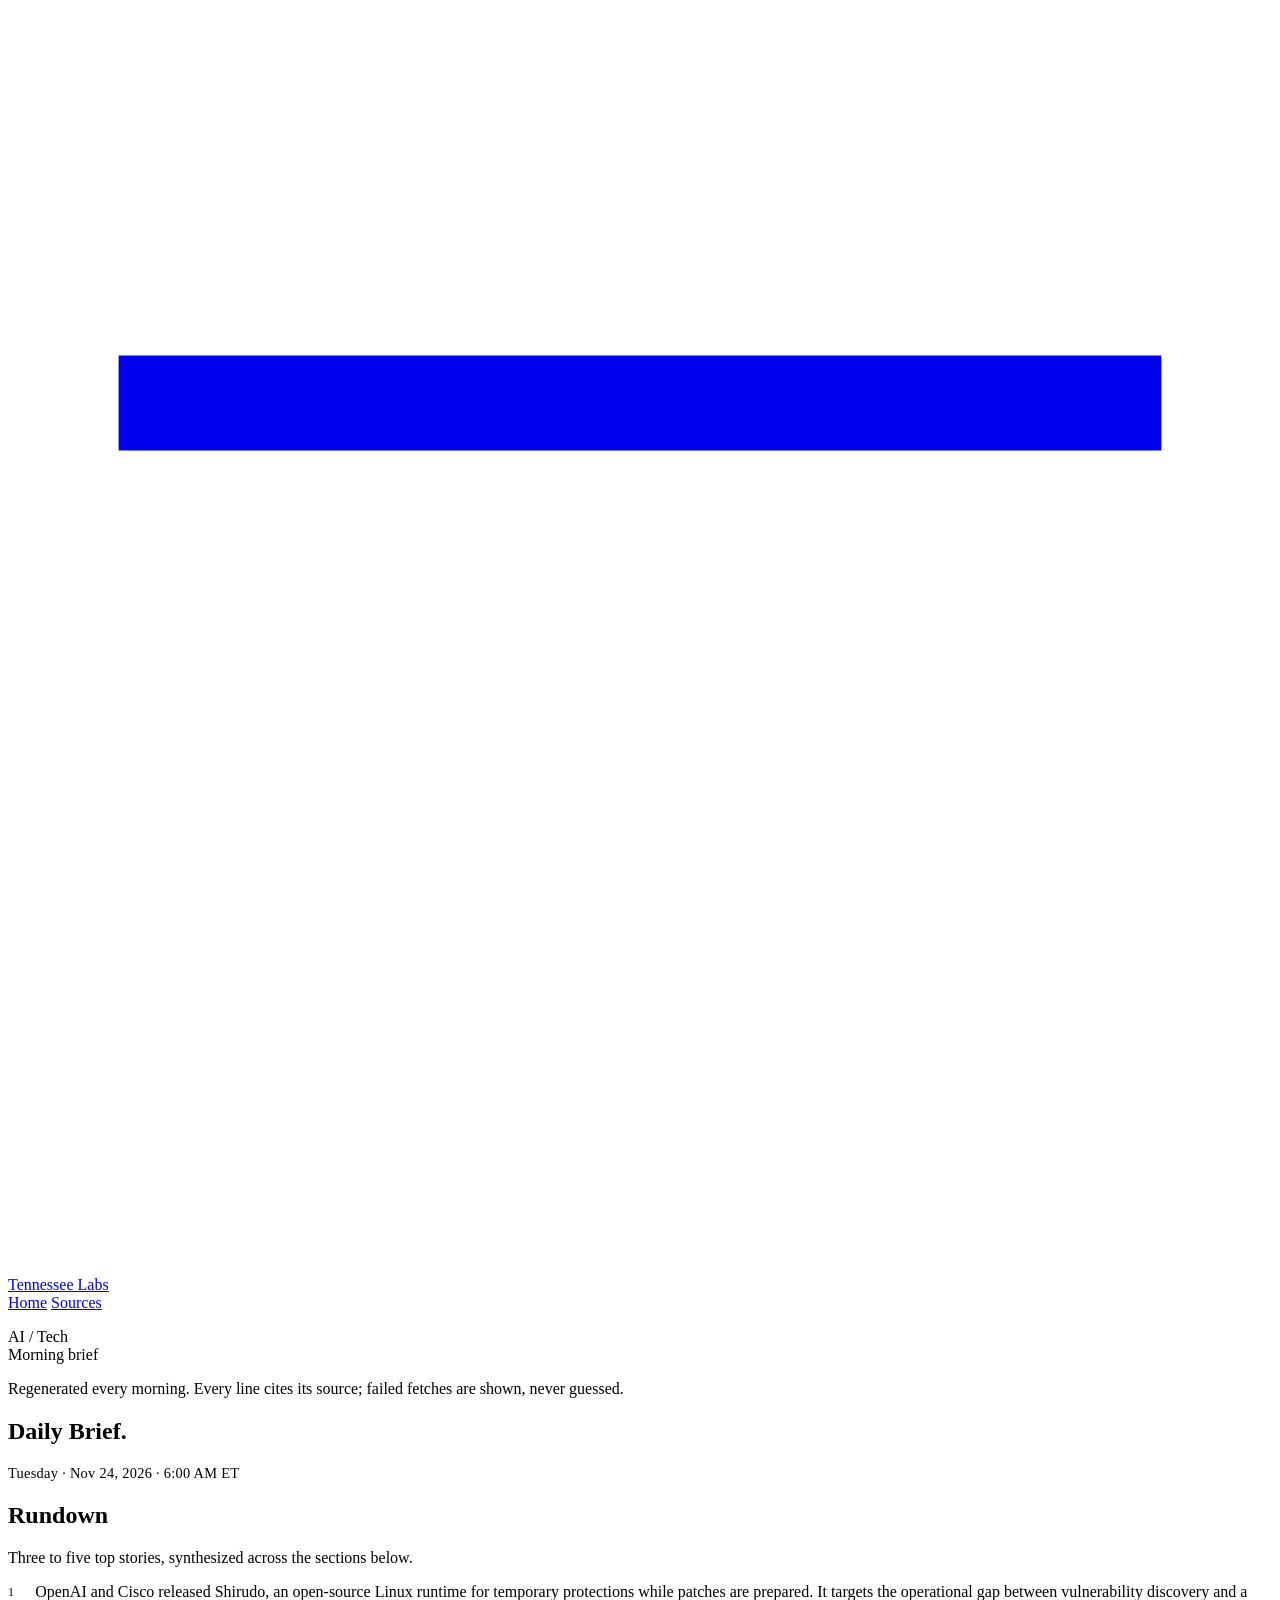
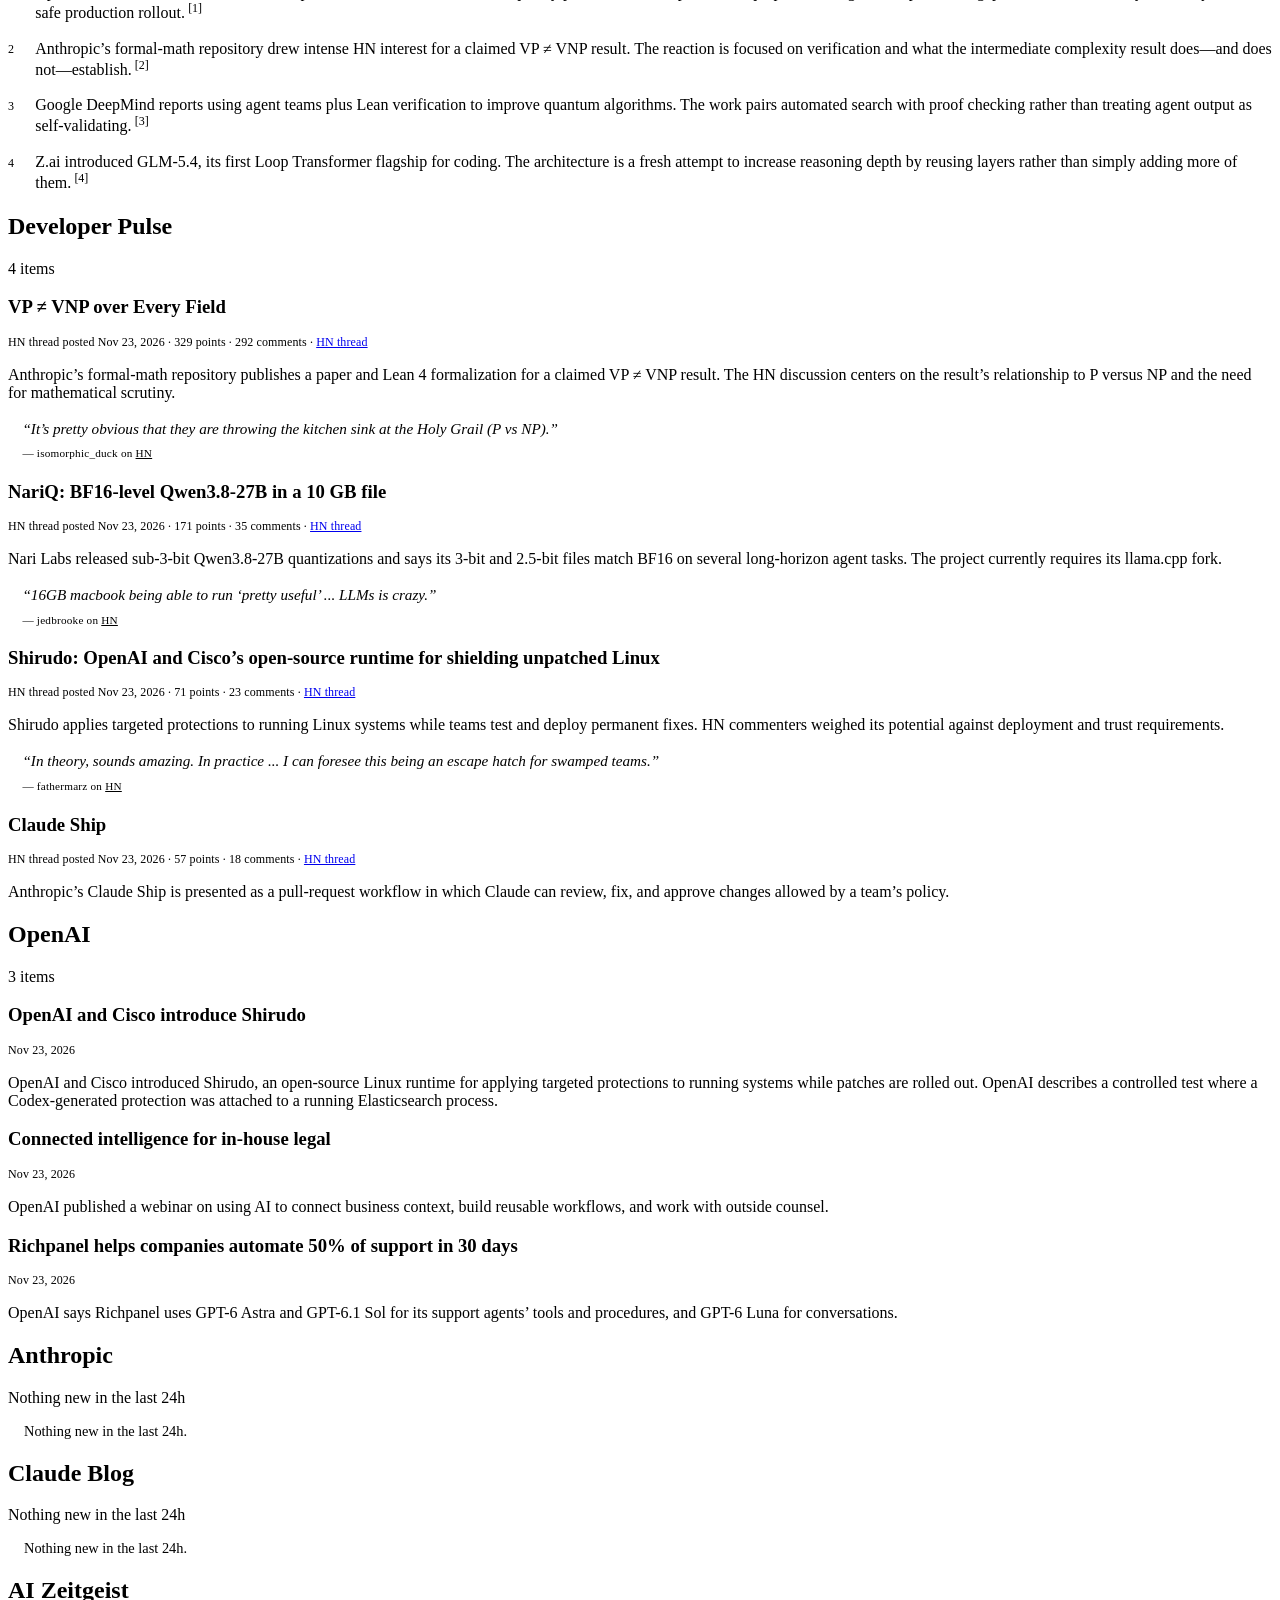
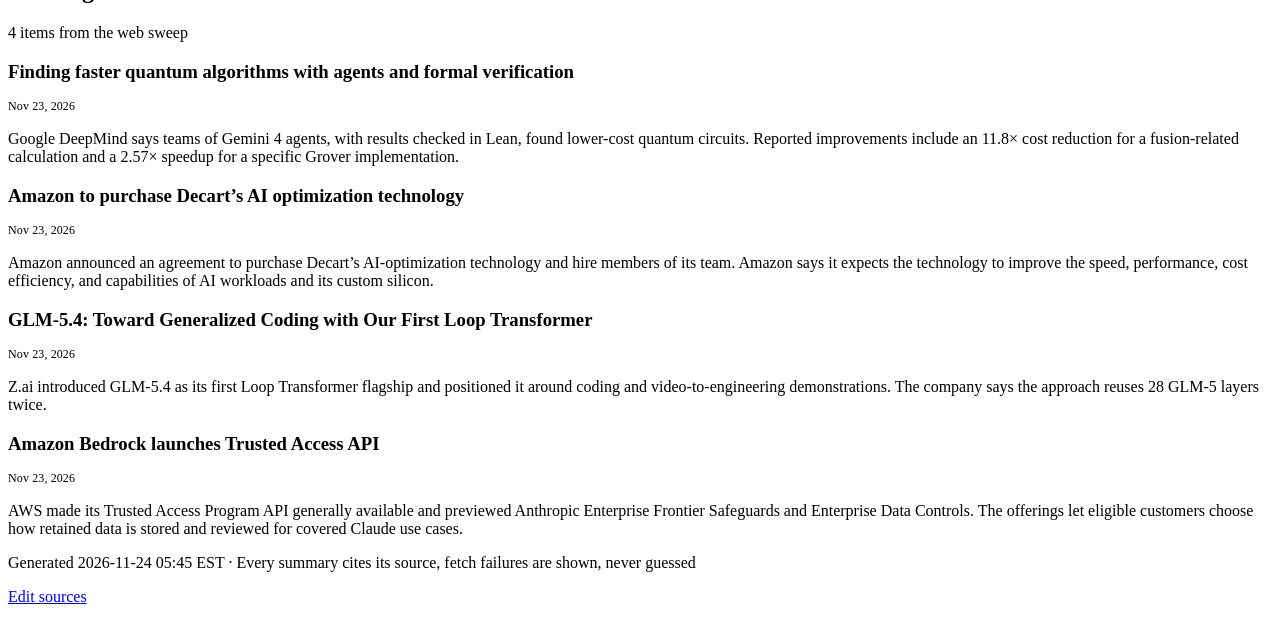
==== commit bf9af888: "brief: 2026-11-24" ====
--- a/brief/index.html
+++ b/brief/index.html
@@ -99,7 +99,7 @@
     <div class="col">
       <h1 class="display">Daily&nbsp;Brief.</h1>
       <!-- FILL: weekday, month day, year, time, e.g. "Sunday · Aug 9, 2026 · 6:00 AM ET" -->
-      <p class="deck mono">Monday · Nov 23, 2026 · 6:00 AM ET</p>
+      <p class="deck mono">Tuesday · Nov 24, 2026 · 6:00 AM ET</p>
       <!-- FILL, OPTIONAL: only if a source-wide problem occurred (e.g. egress blocked).
            Omit this <p> entirely on a normal run. -->
     </div>
@@ -114,75 +114,45 @@
       <!-- FILL: 3-5 top stories. Each: one-line headline, muted why-it-matters,
            numbered cite link to the item's URL in the sections below. -->
       <ol class="rundown-list">
-        <li><span class="rundown-head">OpenAI argues perplexity can be a shared signal for measuring model progress.</span> <span class="rundown-why">The proposal puts a familiar training metric at the center of cross-lab evaluation.</span><a class="cite" href="https://openai.com/index/perplexity-and-intelligence/">[1]</a></li>
-        <li><span class="rundown-head">Developers on HN focused on practical local-model hardware, especially memory capacity and bandwidth.</span> <span class="rundown-why">The discussion is a useful reality check for teams considering self-hosted Qwen deployments.</span><a class="cite" href="https://www.gpupartner.com/blog/beginners-guide-local-ai-inkling-qwen-unsloth">[2]</a></li>
-        <li><span class="rundown-head">A browser game turns the subagent metaphor into a playable management sim.</span> <span class="rundown-why">Its HN response shows the idea landed with developers already building agent-heavy workflows.</span><a class="cite" href="https://github.com/gulivan/worker755">[3]</a></li>
-        <li><span class="rundown-head">Google’s Gemini API previewed Tool Retrieval for on-demand tool schemas.</span> <span class="rundown-why">The feature targets agents with large tool libraries and promises leaner prompts.</span><a class="cite" href="https://blog.google/innovation-and-ai/technology/developers-tools/gemini-api-tool-retrieval/">[4]</a></li>
+        <li><span class="rundown-head">OpenAI and Cisco released Shirudo, an open-source Linux runtime for temporary protections while patches are prepared.</span> <span class="rundown-why">It targets the operational gap between vulnerability discovery and a safe production rollout.</span><a class="cite" href="https://openai.com/index/introducing-shirudo/">[1]</a></li>
+        <li><span class="rundown-head">Anthropic’s formal-math repository drew intense HN interest for a claimed VP ≠ VNP result.</span> <span class="rundown-why">The reaction is focused on verification and what the intermediate complexity result does—and does not—establish.</span><a class="cite" href="https://github.com/anthropics/formal-math/tree/main/vp-vnp">[2]</a></li>
+        <li><span class="rundown-head">Google DeepMind reports using agent teams plus Lean verification to improve quantum algorithms.</span> <span class="rundown-why">The work pairs automated search with proof checking rather than treating agent output as self-validating.</span><a class="cite" href="https://deepmind.google/blog/finding-faster-quantum-algorithms-with-agents-and-formal-verification/">[3]</a></li>
+        <li><span class="rundown-head">Z.ai introduced GLM-5.4, its first Loop Transformer flagship for coding.</span> <span class="rundown-why">The architecture is a fresh attempt to increase reasoning depth by reusing layers rather than simply adding more of them.</span><a class="cite" href="https://z.ai/blog/glm-5.4">[4]</a></li>
       </ol>
     </div>
   </section>
 
-  <!-- FILL: one <section class="band" id="..."> per source, in this order:
-       Developer Pulse, OpenAI, Anthropic, Claude Blog, AI Zeitgeist.
-       rail-note states the item count (e.g. "4 items" or "Nothing new in the last 24h").
-       Developer Pulse items may include a quoted reaction after the summary:
-       <blockquote class="reaction">"quote text" <span class="who">&mdash; username on <a href="hn-thread-url">HN</a></span></blockquote> -->
   <section class="band" id="developer-pulse">
-    <div class="rail">
-      <h2 class="label label--section">Developer Pulse</h2>
-      <p class="rail-note">4 items</p>
-    </div>
+    <div class="rail"><h2 class="label label--section">Developer Pulse</h2><p class="rail-note">4 items</p></div>
     <div class="col">
-      <article class="entry"><h3 class="entry-title"><a href="https://openai.com/index/perplexity-and-intelligence/">Perplexity and Intelligence</a></h3><p class="entry-meta">HN thread posted Nov 22, 2026 · 592 points · 401 comments · <a href="https://news.ycombinator.com/item?id=50601525">HN thread</a></p><p>OpenAI makes the case that perplexity, a measure of next-token prediction, can help developers compare progress in emerging capabilities. The post presents it as one useful evaluation signal, not a complete account of model performance.</p><blockquote class="reaction">“The correlation between perplexity and the quality isn’t 1, but neither is it 0.” <span class="who">— tedsanders on <a href="https://news.ycombinator.com/item?id=50601525">HN</a></span></blockquote></article>
-      <article class="entry"><h3 class="entry-title"><a href="https://www.gpupartner.com/blog/beginners-guide-local-ai-inkling-qwen-unsloth">A Beginner’s Guide to Local AI with Inkling, Qwen, and Unsloth</a></h3><p class="entry-meta">HN thread posted Nov 22, 2026 · 522 points · 221 comments · <a href="https://news.ycombinator.com/item?id=50603845">HN thread</a></p><p>The guide walks through running a private, free personal ChatGPT-style setup on a PC with Inkling, Qwen, and Unsloth. Commenters concentrated on the practical limits of local inference: VRAM, memory bandwidth, model quantization, and context length.</p><blockquote class="reaction">“The sweet spot for VRAM for local model hosting is 128gb … at 50 t/s, and a generous context window.” <span class="who">— jfreds on <a href="https://news.ycombinator.com/item?id=50603845">HN</a></span></blockquote></article>
-      <article class="entry"><h3 class="entry-title"><a href="https://github.com/gulivan/worker755">Show HN: I built a game where you are an LLM’s subagent</a></h3><p class="entry-meta">HN thread posted Nov 22, 2026 · 318 points · 78 comments · <a href="https://news.ycombinator.com/item?id=50599762">HN thread</a></p><p>Worker755 is a browser game in which an AI manager treats the player as a subagent. The project turns current agent-workflow language into a compact interactive joke about task assignment and review.</p><blockquote class="reaction">“Why are we all building more or less the same thing?” <span class="who">— samplifier on <a href="https://news.ycombinator.com/item?id=50599762">HN</a></span></blockquote></article>
-      <article class="entry"><h3 class="entry-title"><a href="https://pequalnp.com/">Agent swarm trying to solve P vs. NP</a></h3><p class="entry-meta">HN thread posted Nov 22, 2026 · 146 points · 130 comments · <a href="https://news.ycombinator.com/item?id=50604314">HN thread</a></p><p>The site presents a coordinated agent fleet working on P versus NP in public, preserving proposed steps, refutations, and dead ends. It is an early public experiment in making an agent research process inspectable as it unfolds.</p></article>
+      <article class="entry"><h3 class="entry-title"><a href="https://github.com/anthropics/formal-math/tree/main/vp-vnp">VP ≠ VNP over Every Field</a></h3><p class="entry-meta">HN thread posted Nov 23, 2026 · 329 points · 292 comments · <a href="https://news.ycombinator.com/item?id=50620102">HN thread</a></p><p>Anthropic’s formal-math repository publishes a paper and Lean 4 formalization for a claimed VP ≠ VNP result. The HN discussion centers on the result’s relationship to P versus NP and the need for mathematical scrutiny.</p><blockquote class="reaction">“It’s pretty obvious that they are throwing the kitchen sink at the Holy Grail (P vs NP).” <span class="who">— isomorphic_duck on <a href="https://news.ycombinator.com/item?id=50620102">HN</a></span></blockquote></article>
+      <article class="entry"><h3 class="entry-title"><a href="https://huggingface.co/nari-labs/Qwen3.8-27B-NariQ-GGUF">NariQ: BF16-level Qwen3.8-27B in a 10 GB file</a></h3><p class="entry-meta">HN thread posted Nov 23, 2026 · 171 points · 35 comments · <a href="https://news.ycombinator.com/item?id=50611402">HN thread</a></p><p>Nari Labs released sub-3-bit Qwen3.8-27B quantizations and says its 3-bit and 2.5-bit files match BF16 on several long-horizon agent tasks. The project currently requires its llama.cpp fork.</p><blockquote class="reaction">“16GB macbook being able to run ‘pretty useful’ ... LLMs is crazy.” <span class="who">— jedbrooke on <a href="https://news.ycombinator.com/item?id=50611402">HN</a></span></blockquote></article>
+      <article class="entry"><h3 class="entry-title"><a href="https://openai.com/index/introducing-shirudo/">Shirudo: OpenAI and Cisco’s open-source runtime for shielding unpatched Linux</a></h3><p class="entry-meta">HN thread posted Nov 23, 2026 · 71 points · 23 comments · <a href="https://news.ycombinator.com/item?id=50619630">HN thread</a></p><p>Shirudo applies targeted protections to running Linux systems while teams test and deploy permanent fixes. HN commenters weighed its potential against deployment and trust requirements.</p><blockquote class="reaction">“In theory, sounds amazing. In practice ... I can foresee this being an escape hatch for swamped teams.” <span class="who">— fathermarz on <a href="https://news.ycombinator.com/item?id=50619630">HN</a></span></blockquote></article>
+      <article class="entry"><h3 class="entry-title"><a href="https://claude.com/resources/articles/introducing-claude-ship">Claude Ship</a></h3><p class="entry-meta">HN thread posted Nov 23, 2026 · 57 points · 18 comments · <a href="https://news.ycombinator.com/item?id=50618513">HN thread</a></p><p>Anthropic’s Claude Ship is presented as a pull-request workflow in which Claude can review, fix, and approve changes allowed by a team’s policy.</p></article>
     </div>
   </section>
-
   <section class="band" id="openai">
-    <div class="rail">
-      <h2 class="label label--section">OpenAI</h2>
-      <p class="rail-note">1 item</p>
-    </div>
-    <div class="col">
-      <article class="entry"><h3 class="entry-title"><a href="https://openai.com/index/perplexity-and-intelligence/">Perplexity and Intelligence</a></h3><p class="entry-meta">Nov 22, 2026</p><p>OpenAI explains how it uses perplexity to track model progress and argues that the metric could give developers a shared approach to evaluating emerging capabilities. The company frames it as a complement to task-specific evaluations.</p></article>
+    <div class="rail"><h2 class="label label--section">OpenAI</h2><p class="rail-note">3 items</p></div><div class="col">
+      <article class="entry"><h3 class="entry-title"><a href="https://openai.com/index/introducing-shirudo/">OpenAI and Cisco introduce Shirudo</a></h3><p class="entry-meta">Nov 23, 2026</p><p>OpenAI and Cisco introduced Shirudo, an open-source Linux runtime for applying targeted protections to running systems while patches are rolled out. OpenAI describes a controlled test where a Codex-generated protection was attached to a running Elasticsearch process.</p></article>
+      <article class="entry"><h3 class="entry-title"><a href="https://openai.com/business/learn/connected-intelligence-for-in-house-legal">Connected intelligence for in-house legal</a></h3><p class="entry-meta">Nov 23, 2026</p><p>OpenAI published a webinar on using AI to connect business context, build reusable workflows, and work with outside counsel.</p></article>
+      <article class="entry"><h3 class="entry-title"><a href="https://openai.com/business/customer-stories/richpanel-ai-customer-support">Richpanel helps companies automate 50% of support in 30 days</a></h3><p class="entry-meta">Nov 23, 2026</p><p>OpenAI says Richpanel uses GPT-6 Astra and GPT-6.1 Sol for its support agents’ tools and procedures, and GPT-6 Luna for conversations.</p></article>
     </div>
   </section>
-
-  <section class="band" id="anthropic">
-    <div class="rail">
-      <h2 class="label label--section">Anthropic</h2>
-      <p class="rail-note">Nothing new in the last 24h</p>
-    </div>
-    <div class="col"><p class="empty">Nothing new in the last 24h.</p></div>
-  </section>
-
-  <section class="band" id="claude-blog">
-    <div class="rail">
-      <h2 class="label label--section">Claude Blog</h2>
-      <p class="rail-note">Nothing new in the last 24h</p>
-    </div>
-    <div class="col"><p class="empty">Nothing new in the last 24h.</p></div>
-  </section>
-
+  <section class="band" id="anthropic"><div class="rail"><h2 class="label label--section">Anthropic</h2><p class="rail-note">Nothing new in the last 24h</p></div><div class="col"><p class="empty">Nothing new in the last 24h.</p></div></section>
+  <section class="band" id="claude-blog"><div class="rail"><h2 class="label label--section">Claude Blog</h2><p class="rail-note">Nothing new in the last 24h</p></div><div class="col"><p class="empty">Nothing new in the last 24h.</p></div></section>
   <section class="band" id="ai-zeitgeist">
-    <div class="rail">
-      <h2 class="label label--section">AI Zeitgeist</h2>
-      <p class="rail-note">3 items from the web sweep</p>
-    </div>
-    <div class="col">
-      <article class="entry"><h3 class="entry-title"><a href="https://blog.google/innovation-and-ai/technology/developers-tools/gemini-api-tool-retrieval/">Introducing Tool Retrieval in the Gemini API</a></h3><p class="entry-meta">Nov 19, 2026</p><p>Google previewed Tool Retrieval in the Gemini API’s Interactions API. It lets an agent keep a large library available while retrieving a tool’s parameter schema only when needed; Google says it works with Gemini 3.6 and later, including Gemini 4 models.</p></article>
-      <article class="entry"><h3 class="entry-title"><a href="https://www.nvidia.com/en-us/solutions/autonomous-vehicles/alpamayo/">Alpamayo 2 Edge is available for in-vehicle deployment</a></h3><p class="entry-meta">Nov 22, 2026</p><p>NVIDIA’s Alpamayo page says its compact Alpamayo 2 Edge reasoning model is now available for in-vehicle deployment. The company describes the Alpamayo family as reasoning models and software for autonomous vehicles and robotaxis.</p></article>
-      <article class="entry"><h3 class="entry-title"><a href="https://labs.cloudsecurityalliance.org/wp-content/uploads/2026/11/CSA_research_note_monai_label_agent_discovered_zero_day_20261121-csa-styled.pdf">AI agents reportedly found and exploited a MONAI Label zero-day</a></h3><p class="entry-meta">Nov 21, 2026</p><p>A Cloud Security Alliance research note says Amazon Threat Intelligence reported autonomous agents using the Cairn framework to find and exploit a previously unknown MONAI Label vulnerability. The note says the maintainers subsequently patched the issue.</p></article>
+    <div class="rail"><h2 class="label label--section">AI Zeitgeist</h2><p class="rail-note">4 items from the web sweep</p></div><div class="col">
+      <article class="entry"><h3 class="entry-title"><a href="https://deepmind.google/blog/finding-faster-quantum-algorithms-with-agents-and-formal-verification/">Finding faster quantum algorithms with agents and formal verification</a></h3><p class="entry-meta">Nov 23, 2026</p><p>Google DeepMind says teams of Gemini 4 agents, with results checked in Lean, found lower-cost quantum circuits. Reported improvements include an 11.8× cost reduction for a fusion-related calculation and a 2.57× speedup for a specific Grover implementation.</p></article>
+      <article class="entry"><h3 class="entry-title"><a href="https://www.aboutamazon.com/news/company-news/amazon-decart-ai-optimization">Amazon to purchase Decart’s AI optimization technology</a></h3><p class="entry-meta">Nov 23, 2026</p><p>Amazon announced an agreement to purchase Decart’s AI-optimization technology and hire members of its team. Amazon says it expects the technology to improve the speed, performance, cost efficiency, and capabilities of AI workloads and its custom silicon.</p></article>
+      <article class="entry"><h3 class="entry-title"><a href="https://z.ai/blog/glm-5.4">GLM-5.4: Toward Generalized Coding with Our First Loop Transformer</a></h3><p class="entry-meta">Nov 23, 2026</p><p>Z.ai introduced GLM-5.4 as its first Loop Transformer flagship and positioned it around coding and video-to-engineering demonstrations. The company says the approach reuses 28 GLM-5 layers twice.</p></article>
+      <article class="entry"><h3 class="entry-title"><a href="https://aws.amazon.com/blogs/machine-learning/introducing-the-amazon-bedrock-trusted-access-api-with-anthropics-enterprise-frontier-safeguards-and-enterprise-data-controls/">Amazon Bedrock launches Trusted Access API</a></h3><p class="entry-meta">Nov 23, 2026</p><p>AWS made its Trusted Access Program API generally available and previewed Anthropic Enterprise Frontier Safeguards and Enterprise Data Controls. The offerings let eligible customers choose how retained data is stored and reviewed for covered Claude use cases.</p></article>
     </div>
   </section>
-
 </main>
 
 <footer class="footer">
   <!-- FILL: generation timestamp -->
-  <p>Generated 2026-11-23 05:41 EST &middot; Every summary cites its source, fetch failures are shown, never guessed</p>
+  <p>Generated 2026-11-24 05:45 EST &middot; Every summary cites its source, fetch failures are shown, never guessed</p>
   <p class="disclaimer"><a href="https://github.com/tacolopo/daily-brief">Edit sources</a></p>
 </footer>
 
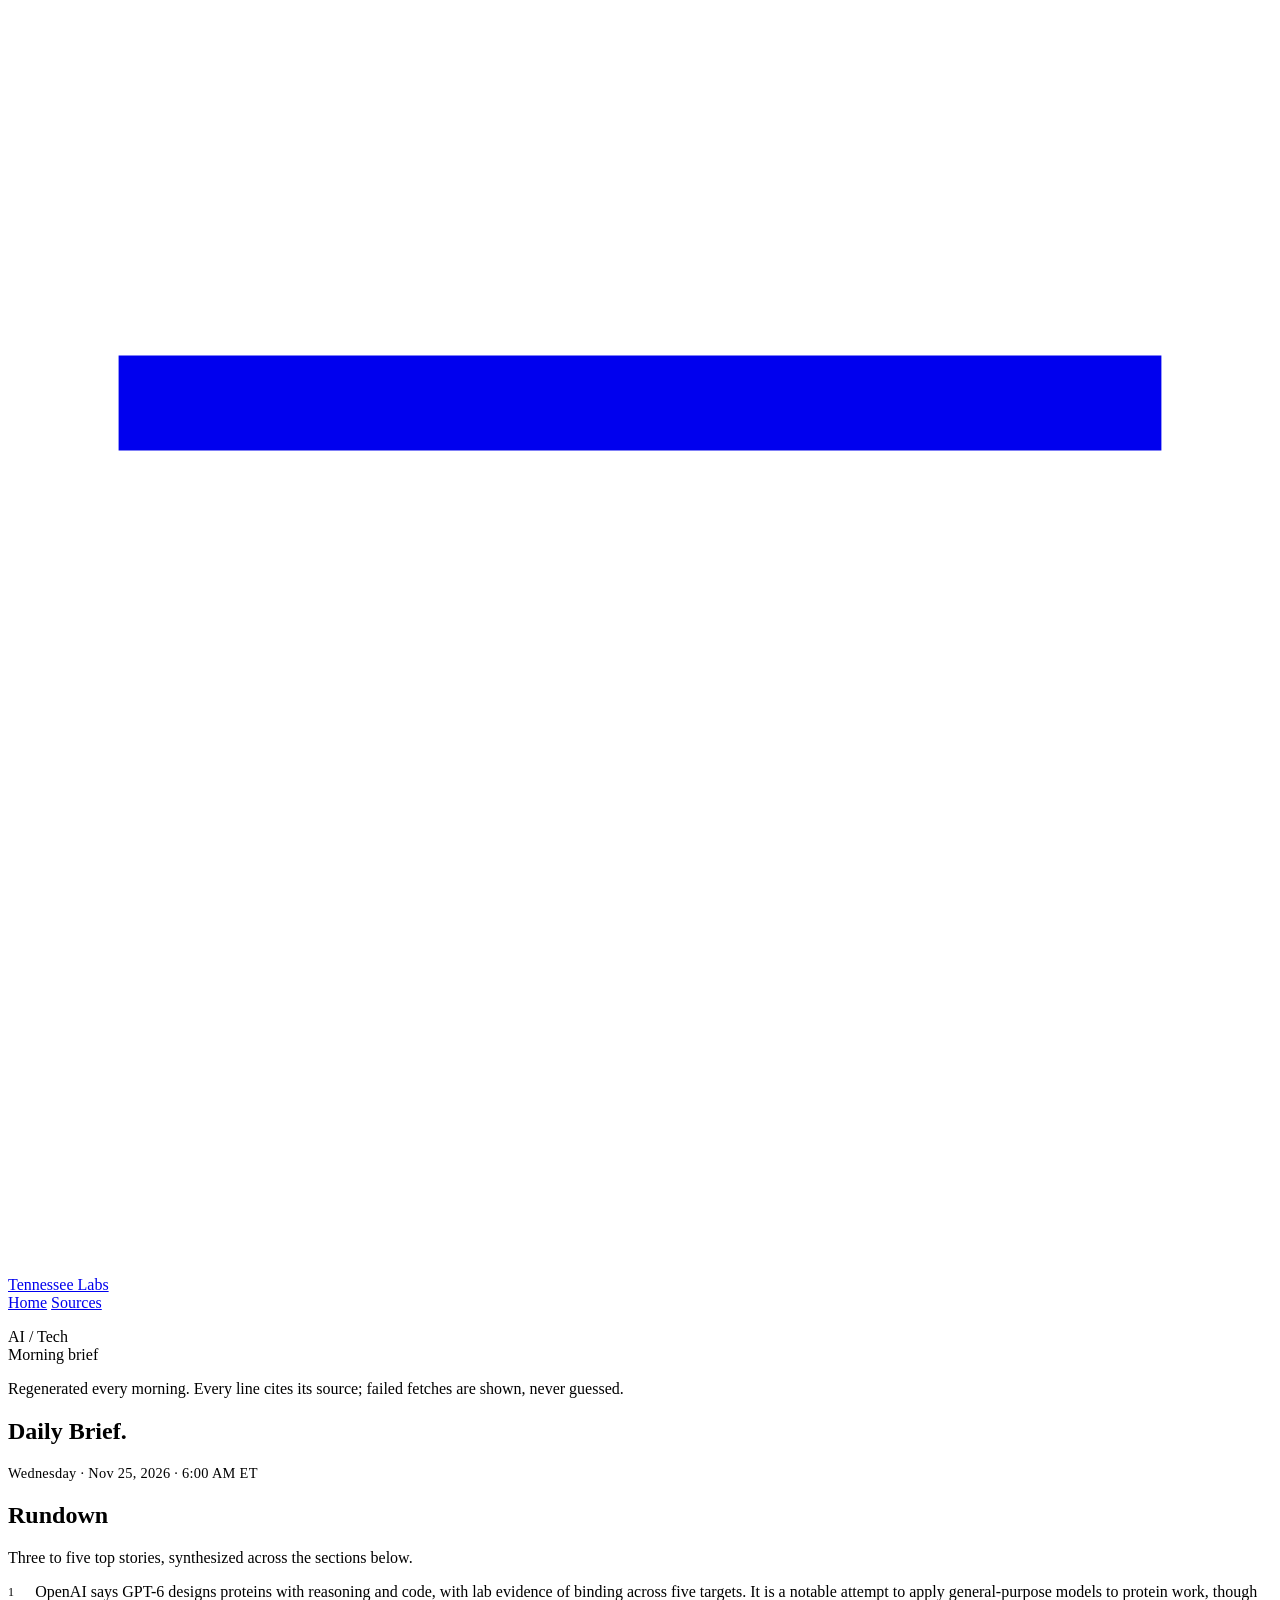
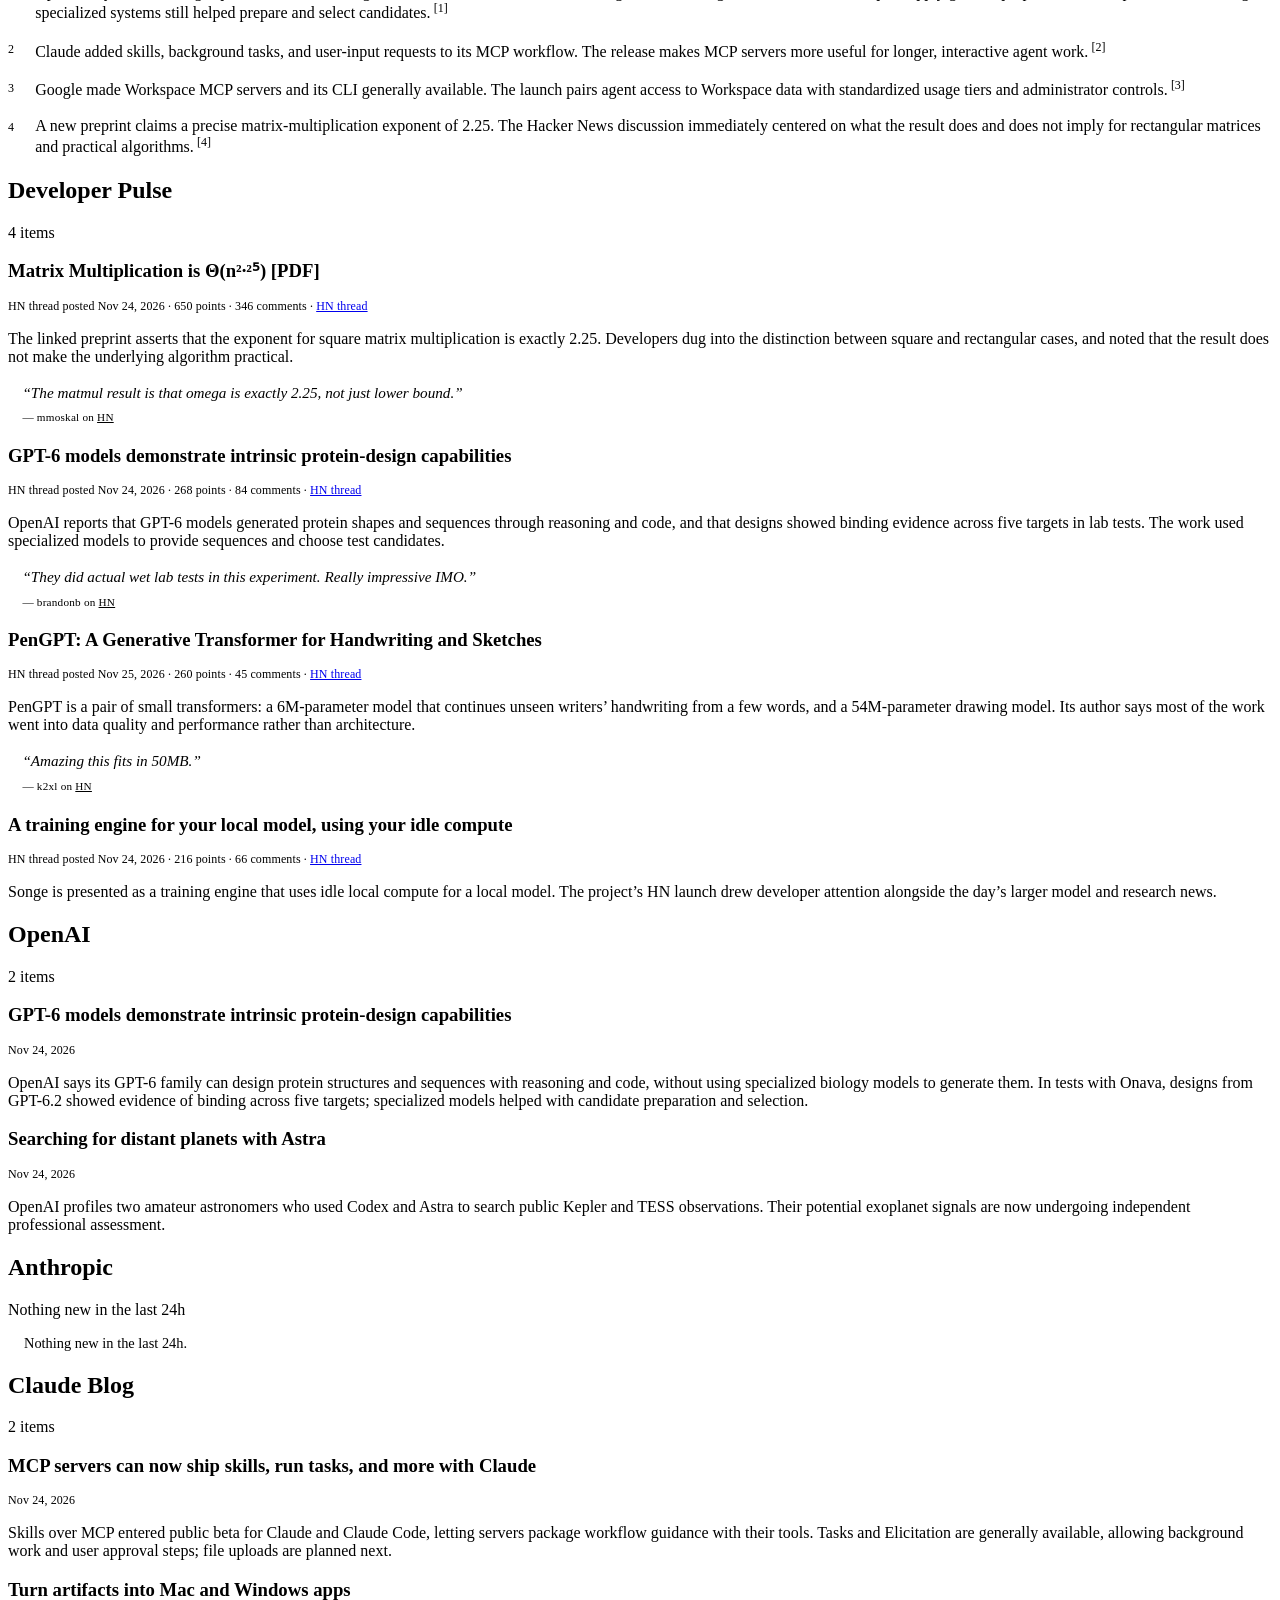
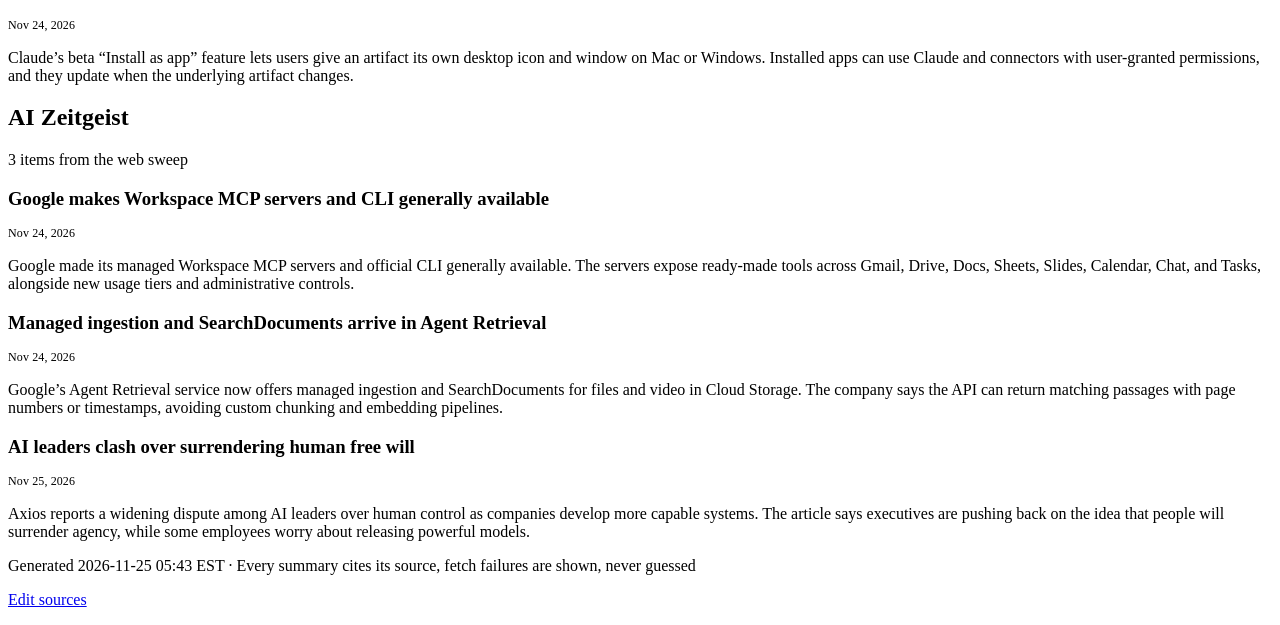
==== commit 664a3dab: "brief: 2026-11-25" ====
--- a/brief/index.html
+++ b/brief/index.html
@@ -99,7 +99,7 @@
     <div class="col">
       <h1 class="display">Daily&nbsp;Brief.</h1>
       <!-- FILL: weekday, month day, year, time, e.g. "Sunday · Aug 9, 2026 · 6:00 AM ET" -->
-      <p class="deck mono">Tuesday · Nov 24, 2026 · 6:00 AM ET</p>
+      <p class="deck mono">Wednesday · Nov 25, 2026 · 6:00 AM ET</p>
       <!-- FILL, OPTIONAL: only if a source-wide problem occurred (e.g. egress blocked).
            Omit this <p> entirely on a normal run. -->
     </div>
@@ -114,45 +114,79 @@
       <!-- FILL: 3-5 top stories. Each: one-line headline, muted why-it-matters,
            numbered cite link to the item's URL in the sections below. -->
       <ol class="rundown-list">
-        <li><span class="rundown-head">OpenAI and Cisco released Shirudo, an open-source Linux runtime for temporary protections while patches are prepared.</span> <span class="rundown-why">It targets the operational gap between vulnerability discovery and a safe production rollout.</span><a class="cite" href="https://openai.com/index/introducing-shirudo/">[1]</a></li>
-        <li><span class="rundown-head">Anthropic’s formal-math repository drew intense HN interest for a claimed VP ≠ VNP result.</span> <span class="rundown-why">The reaction is focused on verification and what the intermediate complexity result does—and does not—establish.</span><a class="cite" href="https://github.com/anthropics/formal-math/tree/main/vp-vnp">[2]</a></li>
-        <li><span class="rundown-head">Google DeepMind reports using agent teams plus Lean verification to improve quantum algorithms.</span> <span class="rundown-why">The work pairs automated search with proof checking rather than treating agent output as self-validating.</span><a class="cite" href="https://deepmind.google/blog/finding-faster-quantum-algorithms-with-agents-and-formal-verification/">[3]</a></li>
-        <li><span class="rundown-head">Z.ai introduced GLM-5.4, its first Loop Transformer flagship for coding.</span> <span class="rundown-why">The architecture is a fresh attempt to increase reasoning depth by reusing layers rather than simply adding more of them.</span><a class="cite" href="https://z.ai/blog/glm-5.4">[4]</a></li>
+        <li><span class="rundown-head">OpenAI says GPT-6 designs proteins with reasoning and code, with lab evidence of binding across five targets.</span> <span class="rundown-why">It is a notable attempt to apply general-purpose models to protein work, though specialized systems still helped prepare and select candidates.</span><a class="cite" href="https://openai.com/index/gpt-6-models-demonstrate-intrinsic-protein-design-capabilities">[1]</a></li>
+        <li><span class="rundown-head">Claude added skills, background tasks, and user-input requests to its MCP workflow.</span> <span class="rundown-why">The release makes MCP servers more useful for longer, interactive agent work.</span><a class="cite" href="https://claude.com/blog/skills-over-mcp-tasks-and-more">[2]</a></li>
+        <li><span class="rundown-head">Google made Workspace MCP servers and its CLI generally available.</span> <span class="rundown-why">The launch pairs agent access to Workspace data with standardized usage tiers and administrator controls.</span><a class="cite" href="https://workspaceupdates.googleblog.com/2026/11/">[3]</a></li>
+        <li><span class="rundown-head">A new preprint claims a precise matrix-multiplication exponent of 2.25.</span> <span class="rundown-why">The Hacker News discussion immediately centered on what the result does and does not imply for rectangular matrices and practical algorithms.</span><a class="cite" href="https://github.com/openai/math/blob/main/preprints/The-matrix-multiplication-exponent-is-nine-fourths-November-24-2026/paper.pdf">[4]</a></li>
       </ol>
     </div>
   </section>
 
+  <!-- FILL: one <section class="band" id="..."> per source, in this order:
+       Developer Pulse, OpenAI, Anthropic, Claude Blog, AI Zeitgeist.
+       rail-note states the item count (e.g. "4 items" or "Nothing new in the last 24h").
+       Developer Pulse items may include a quoted reaction after the summary:
+       <blockquote class="reaction">"quote text" <span class="who">&mdash; username on <a href="hn-thread-url">HN</a></span></blockquote> -->
   <section class="band" id="developer-pulse">
-    <div class="rail"><h2 class="label label--section">Developer Pulse</h2><p class="rail-note">4 items</p></div>
+    <div class="rail">
+      <h2 class="label label--section">Developer Pulse</h2>
+      <p class="rail-note">4 items</p>
+    </div>
     <div class="col">
-      <article class="entry"><h3 class="entry-title"><a href="https://github.com/anthropics/formal-math/tree/main/vp-vnp">VP ≠ VNP over Every Field</a></h3><p class="entry-meta">HN thread posted Nov 23, 2026 · 329 points · 292 comments · <a href="https://news.ycombinator.com/item?id=50620102">HN thread</a></p><p>Anthropic’s formal-math repository publishes a paper and Lean 4 formalization for a claimed VP ≠ VNP result. The HN discussion centers on the result’s relationship to P versus NP and the need for mathematical scrutiny.</p><blockquote class="reaction">“It’s pretty obvious that they are throwing the kitchen sink at the Holy Grail (P vs NP).” <span class="who">— isomorphic_duck on <a href="https://news.ycombinator.com/item?id=50620102">HN</a></span></blockquote></article>
-      <article class="entry"><h3 class="entry-title"><a href="https://huggingface.co/nari-labs/Qwen3.8-27B-NariQ-GGUF">NariQ: BF16-level Qwen3.8-27B in a 10 GB file</a></h3><p class="entry-meta">HN thread posted Nov 23, 2026 · 171 points · 35 comments · <a href="https://news.ycombinator.com/item?id=50611402">HN thread</a></p><p>Nari Labs released sub-3-bit Qwen3.8-27B quantizations and says its 3-bit and 2.5-bit files match BF16 on several long-horizon agent tasks. The project currently requires its llama.cpp fork.</p><blockquote class="reaction">“16GB macbook being able to run ‘pretty useful’ ... LLMs is crazy.” <span class="who">— jedbrooke on <a href="https://news.ycombinator.com/item?id=50611402">HN</a></span></blockquote></article>
-      <article class="entry"><h3 class="entry-title"><a href="https://openai.com/index/introducing-shirudo/">Shirudo: OpenAI and Cisco’s open-source runtime for shielding unpatched Linux</a></h3><p class="entry-meta">HN thread posted Nov 23, 2026 · 71 points · 23 comments · <a href="https://news.ycombinator.com/item?id=50619630">HN thread</a></p><p>Shirudo applies targeted protections to running Linux systems while teams test and deploy permanent fixes. HN commenters weighed its potential against deployment and trust requirements.</p><blockquote class="reaction">“In theory, sounds amazing. In practice ... I can foresee this being an escape hatch for swamped teams.” <span class="who">— fathermarz on <a href="https://news.ycombinator.com/item?id=50619630">HN</a></span></blockquote></article>
-      <article class="entry"><h3 class="entry-title"><a href="https://claude.com/resources/articles/introducing-claude-ship">Claude Ship</a></h3><p class="entry-meta">HN thread posted Nov 23, 2026 · 57 points · 18 comments · <a href="https://news.ycombinator.com/item?id=50618513">HN thread</a></p><p>Anthropic’s Claude Ship is presented as a pull-request workflow in which Claude can review, fix, and approve changes allowed by a team’s policy.</p></article>
+      <article class="entry"><h3 class="entry-title"><a href="https://github.com/openai/math/blob/main/preprints/The-matrix-multiplication-exponent-is-nine-fourths-November-24-2026/paper.pdf">Matrix Multiplication is Θ(n²·²⁵) [PDF]</a></h3><p class="entry-meta">HN thread posted Nov 24, 2026 · 650 points · 346 comments · <a href="https://news.ycombinator.com/item?id=50637220">HN thread</a></p><p>The linked preprint asserts that the exponent for square matrix multiplication is exactly 2.25. Developers dug into the distinction between square and rectangular cases, and noted that the result does not make the underlying algorithm practical.</p><blockquote class="reaction">“The matmul result is that omega is exactly 2.25, not just lower bound.” <span class="who">— mmoskal on <a href="https://news.ycombinator.com/item?id=50637220">HN</a></span></blockquote></article>
+      <article class="entry"><h3 class="entry-title"><a href="https://openai.com/index/gpt-6-models-demonstrate-intrinsic-protein-design-capabilities">GPT-6 models demonstrate intrinsic protein-design capabilities</a></h3><p class="entry-meta">HN thread posted Nov 24, 2026 · 268 points · 84 comments · <a href="https://news.ycombinator.com/item?id=50634658">HN thread</a></p><p>OpenAI reports that GPT-6 models generated protein shapes and sequences through reasoning and code, and that designs showed binding evidence across five targets in lab tests. The work used specialized models to provide sequences and choose test candidates.</p><blockquote class="reaction">“They did actual wet lab tests in this experiment. Really impressive IMO.” <span class="who">— brandonb on <a href="https://news.ycombinator.com/item?id=50634658">HN</a></span></blockquote></article>
+      <article class="entry"><h3 class="entry-title"><a href="https://greydanus.github.io/2026/11/12/pengpt/">PenGPT: A Generative Transformer for Handwriting and Sketches</a></h3><p class="entry-meta">HN thread posted Nov 25, 2026 · 260 points · 45 comments · <a href="https://news.ycombinator.com/item?id=50637056">HN thread</a></p><p>PenGPT is a pair of small transformers: a 6M-parameter model that continues unseen writers’ handwriting from a few words, and a 54M-parameter drawing model. Its author says most of the work went into data quality and performance rather than architecture.</p><blockquote class="reaction">“Amazing this fits in 50MB.” <span class="who">— k2xl on <a href="https://news.ycombinator.com/item?id=50637056">HN</a></span></blockquote></article>
+      <article class="entry"><h3 class="entry-title"><a href="https://github.com/sous-labs/songe">A training engine for your local model, using your idle compute</a></h3><p class="entry-meta">HN thread posted Nov 24, 2026 · 216 points · 66 comments · <a href="https://news.ycombinator.com/item?id=50629231">HN thread</a></p><p>Songe is presented as a training engine that uses idle local compute for a local model. The project’s HN launch drew developer attention alongside the day’s larger model and research news.</p></article>
     </div>
   </section>
+
   <section class="band" id="openai">
-    <div class="rail"><h2 class="label label--section">OpenAI</h2><p class="rail-note">3 items</p></div><div class="col">
-      <article class="entry"><h3 class="entry-title"><a href="https://openai.com/index/introducing-shirudo/">OpenAI and Cisco introduce Shirudo</a></h3><p class="entry-meta">Nov 23, 2026</p><p>OpenAI and Cisco introduced Shirudo, an open-source Linux runtime for applying targeted protections to running systems while patches are rolled out. OpenAI describes a controlled test where a Codex-generated protection was attached to a running Elasticsearch process.</p></article>
-      <article class="entry"><h3 class="entry-title"><a href="https://openai.com/business/learn/connected-intelligence-for-in-house-legal">Connected intelligence for in-house legal</a></h3><p class="entry-meta">Nov 23, 2026</p><p>OpenAI published a webinar on using AI to connect business context, build reusable workflows, and work with outside counsel.</p></article>
-      <article class="entry"><h3 class="entry-title"><a href="https://openai.com/business/customer-stories/richpanel-ai-customer-support">Richpanel helps companies automate 50% of support in 30 days</a></h3><p class="entry-meta">Nov 23, 2026</p><p>OpenAI says Richpanel uses GPT-6 Astra and GPT-6.1 Sol for its support agents’ tools and procedures, and GPT-6 Luna for conversations.</p></article>
+    <div class="rail">
+      <h2 class="label label--section">OpenAI</h2>
+      <p class="rail-note">2 items</p>
+    </div>
+    <div class="col">
+      <article class="entry"><h3 class="entry-title"><a href="https://openai.com/index/gpt-6-models-demonstrate-intrinsic-protein-design-capabilities">GPT-6 models demonstrate intrinsic protein-design capabilities</a></h3><p class="entry-meta">Nov 24, 2026</p><p>OpenAI says its GPT-6 family can design protein structures and sequences with reasoning and code, without using specialized biology models to generate them. In tests with Onava, designs from GPT-6.2 showed evidence of binding across five targets; specialized models helped with candidate preparation and selection.</p></article>
+      <article class="entry"><h3 class="entry-title"><a href="https://openai.com/index/searching-for-distant-planets-with-astra">Searching for distant planets with Astra</a></h3><p class="entry-meta">Nov 24, 2026</p><p>OpenAI profiles two amateur astronomers who used Codex and Astra to search public Kepler and TESS observations. Their potential exoplanet signals are now undergoing independent professional assessment.</p></article>
     </div>
   </section>
-  <section class="band" id="anthropic"><div class="rail"><h2 class="label label--section">Anthropic</h2><p class="rail-note">Nothing new in the last 24h</p></div><div class="col"><p class="empty">Nothing new in the last 24h.</p></div></section>
-  <section class="band" id="claude-blog"><div class="rail"><h2 class="label label--section">Claude Blog</h2><p class="rail-note">Nothing new in the last 24h</p></div><div class="col"><p class="empty">Nothing new in the last 24h.</p></div></section>
-  <section class="band" id="ai-zeitgeist">
-    <div class="rail"><h2 class="label label--section">AI Zeitgeist</h2><p class="rail-note">4 items from the web sweep</p></div><div class="col">
-      <article class="entry"><h3 class="entry-title"><a href="https://deepmind.google/blog/finding-faster-quantum-algorithms-with-agents-and-formal-verification/">Finding faster quantum algorithms with agents and formal verification</a></h3><p class="entry-meta">Nov 23, 2026</p><p>Google DeepMind says teams of Gemini 4 agents, with results checked in Lean, found lower-cost quantum circuits. Reported improvements include an 11.8× cost reduction for a fusion-related calculation and a 2.57× speedup for a specific Grover implementation.</p></article>
-      <article class="entry"><h3 class="entry-title"><a href="https://www.aboutamazon.com/news/company-news/amazon-decart-ai-optimization">Amazon to purchase Decart’s AI optimization technology</a></h3><p class="entry-meta">Nov 23, 2026</p><p>Amazon announced an agreement to purchase Decart’s AI-optimization technology and hire members of its team. Amazon says it expects the technology to improve the speed, performance, cost efficiency, and capabilities of AI workloads and its custom silicon.</p></article>
-      <article class="entry"><h3 class="entry-title"><a href="https://z.ai/blog/glm-5.4">GLM-5.4: Toward Generalized Coding with Our First Loop Transformer</a></h3><p class="entry-meta">Nov 23, 2026</p><p>Z.ai introduced GLM-5.4 as its first Loop Transformer flagship and positioned it around coding and video-to-engineering demonstrations. The company says the approach reuses 28 GLM-5 layers twice.</p></article>
-      <article class="entry"><h3 class="entry-title"><a href="https://aws.amazon.com/blogs/machine-learning/introducing-the-amazon-bedrock-trusted-access-api-with-anthropics-enterprise-frontier-safeguards-and-enterprise-data-controls/">Amazon Bedrock launches Trusted Access API</a></h3><p class="entry-meta">Nov 23, 2026</p><p>AWS made its Trusted Access Program API generally available and previewed Anthropic Enterprise Frontier Safeguards and Enterprise Data Controls. The offerings let eligible customers choose how retained data is stored and reviewed for covered Claude use cases.</p></article>
+
+  <section class="band" id="anthropic">
+    <div class="rail">
+      <h2 class="label label--section">Anthropic</h2>
+      <p class="rail-note">Nothing new in the last 24h</p>
+    </div>
+    <div class="col"><p class="empty">Nothing new in the last 24h.</p></div>
+  </section>
+
+  <section class="band" id="claude-blog">
+    <div class="rail">
+      <h2 class="label label--section">Claude Blog</h2>
+      <p class="rail-note">2 items</p>
+    </div>
+    <div class="col">
+      <article class="entry"><h3 class="entry-title"><a href="https://claude.com/blog/skills-over-mcp-tasks-and-more">MCP servers can now ship skills, run tasks, and more with Claude</a></h3><p class="entry-meta">Nov 24, 2026</p><p>Skills over MCP entered public beta for Claude and Claude Code, letting servers package workflow guidance with their tools. Tasks and Elicitation are generally available, allowing background work and user approval steps; file uploads are planned next.</p></article>
+      <article class="entry"><h3 class="entry-title"><a href="https://claude.com/blog/install-as-app">Turn artifacts into Mac and Windows apps</a></h3><p class="entry-meta">Nov 24, 2026</p><p>Claude’s beta “Install as app” feature lets users give an artifact its own desktop icon and window on Mac or Windows. Installed apps can use Claude and connectors with user-granted permissions, and they update when the underlying artifact changes.</p></article>
     </div>
   </section>
+
+  <section class="band" id="ai-zeitgeist">
+    <div class="rail">
+      <h2 class="label label--section">AI Zeitgeist</h2>
+      <p class="rail-note">3 items from the web sweep</p>
+    </div>
+    <div class="col">
+      <article class="entry"><h3 class="entry-title"><a href="https://workspaceupdates.googleblog.com/2026/11/">Google makes Workspace MCP servers and CLI generally available</a></h3><p class="entry-meta">Nov 24, 2026</p><p>Google made its managed Workspace MCP servers and official CLI generally available. The servers expose ready-made tools across Gmail, Drive, Docs, Sheets, Slides, Calendar, Chat, and Tasks, alongside new usage tiers and administrative controls.</p></article>
+      <article class="entry"><h3 class="entry-title"><a href="https://developers.googleblog.com/en/from-files-to-cited-answers-in-one-api-call-managed-ingestion-and-searchdocuments-in-agent-retrieval/">Managed ingestion and SearchDocuments arrive in Agent Retrieval</a></h3><p class="entry-meta">Nov 24, 2026</p><p>Google’s Agent Retrieval service now offers managed ingestion and SearchDocuments for files and video in Cloud Storage. The company says the API can return matching passages with page numbers or timestamps, avoiding custom chunking and embedding pipelines.</p></article>
+      <article class="entry"><h3 class="entry-title"><a href="https://www.axios.com/2026/11/25/anthropic-ai-human-control-debate-free-will">AI leaders clash over surrendering human free will</a></h3><p class="entry-meta">Nov 25, 2026</p><p>Axios reports a widening dispute among AI leaders over human control as companies develop more capable systems. The article says executives are pushing back on the idea that people will surrender agency, while some employees worry about releasing powerful models.</p></article>
+    </div>
+  </section>
+
 </main>
 
 <footer class="footer">
   <!-- FILL: generation timestamp -->
-  <p>Generated 2026-11-24 05:45 EST &middot; Every summary cites its source, fetch failures are shown, never guessed</p>
+  <p>Generated 2026-11-25 05:43 EST &middot; Every summary cites its source, fetch failures are shown, never guessed</p>
   <p class="disclaimer"><a href="https://github.com/tacolopo/daily-brief">Edit sources</a></p>
 </footer>
 
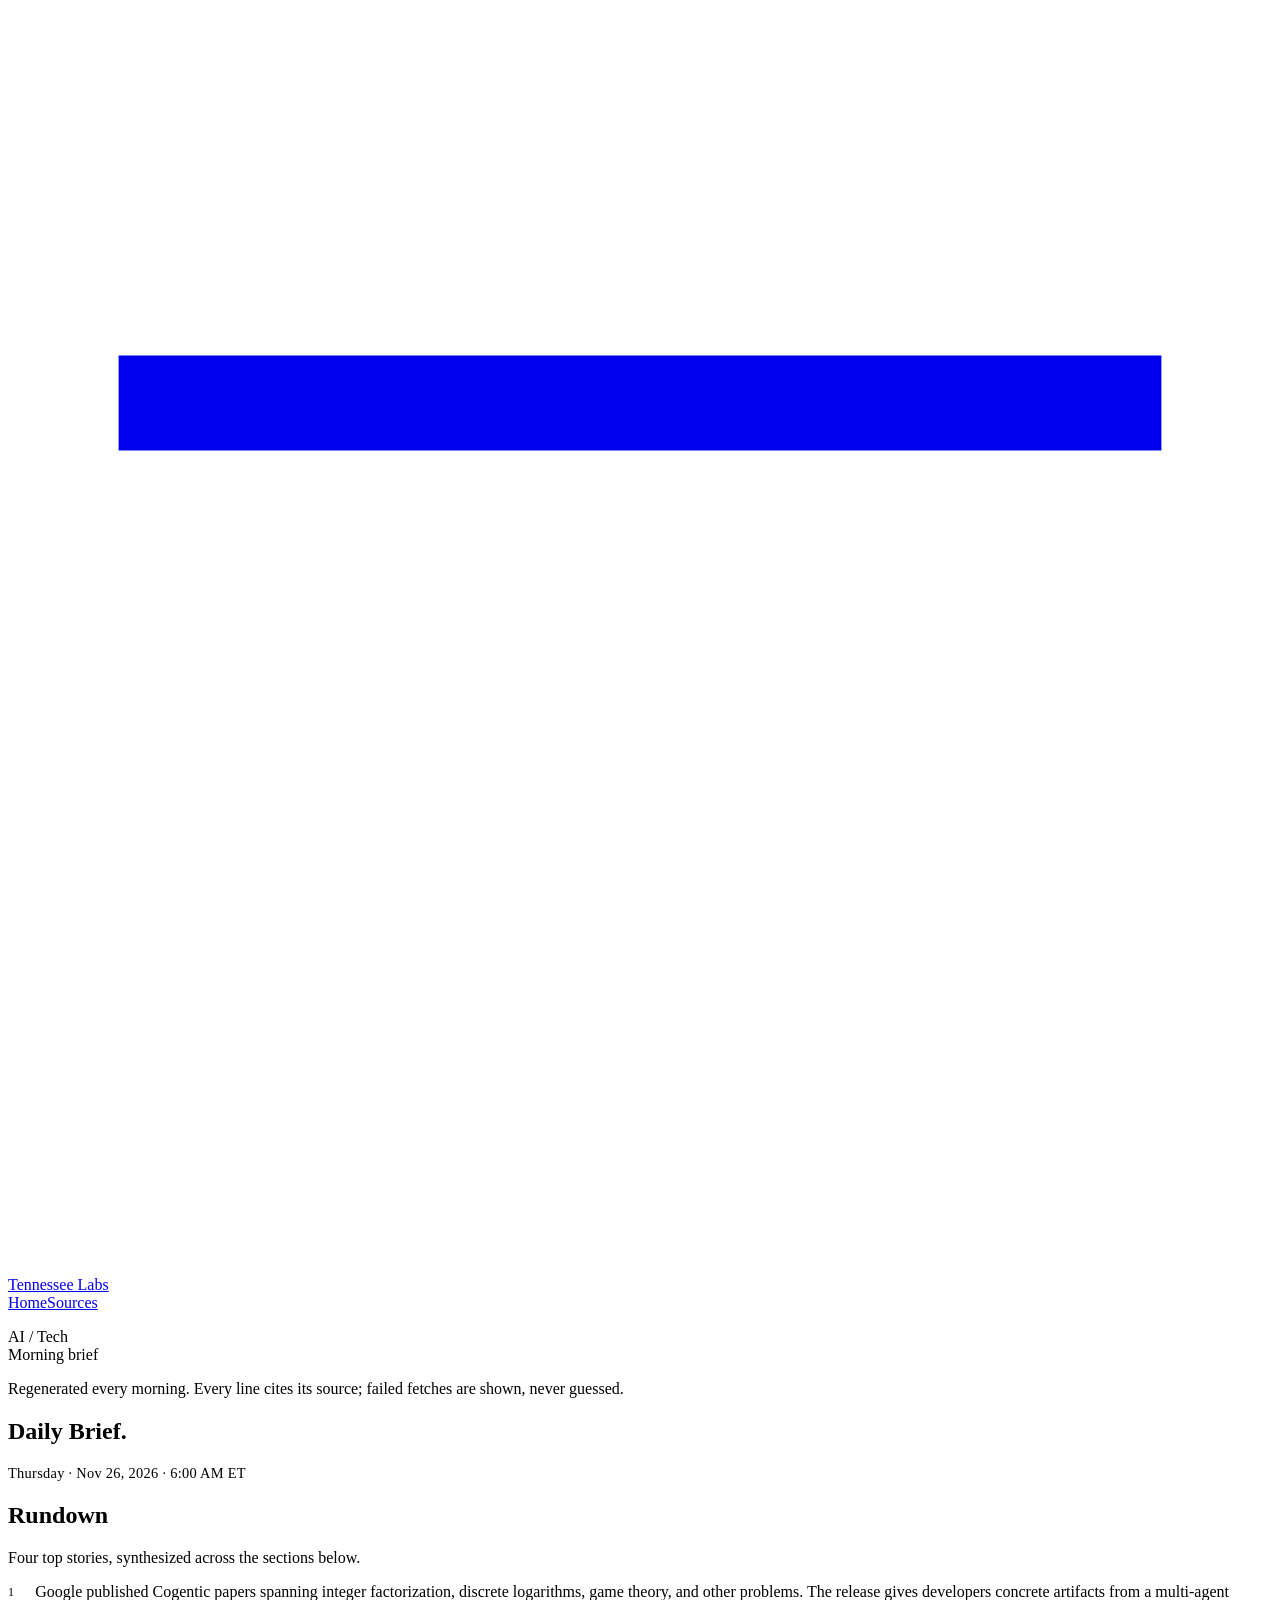
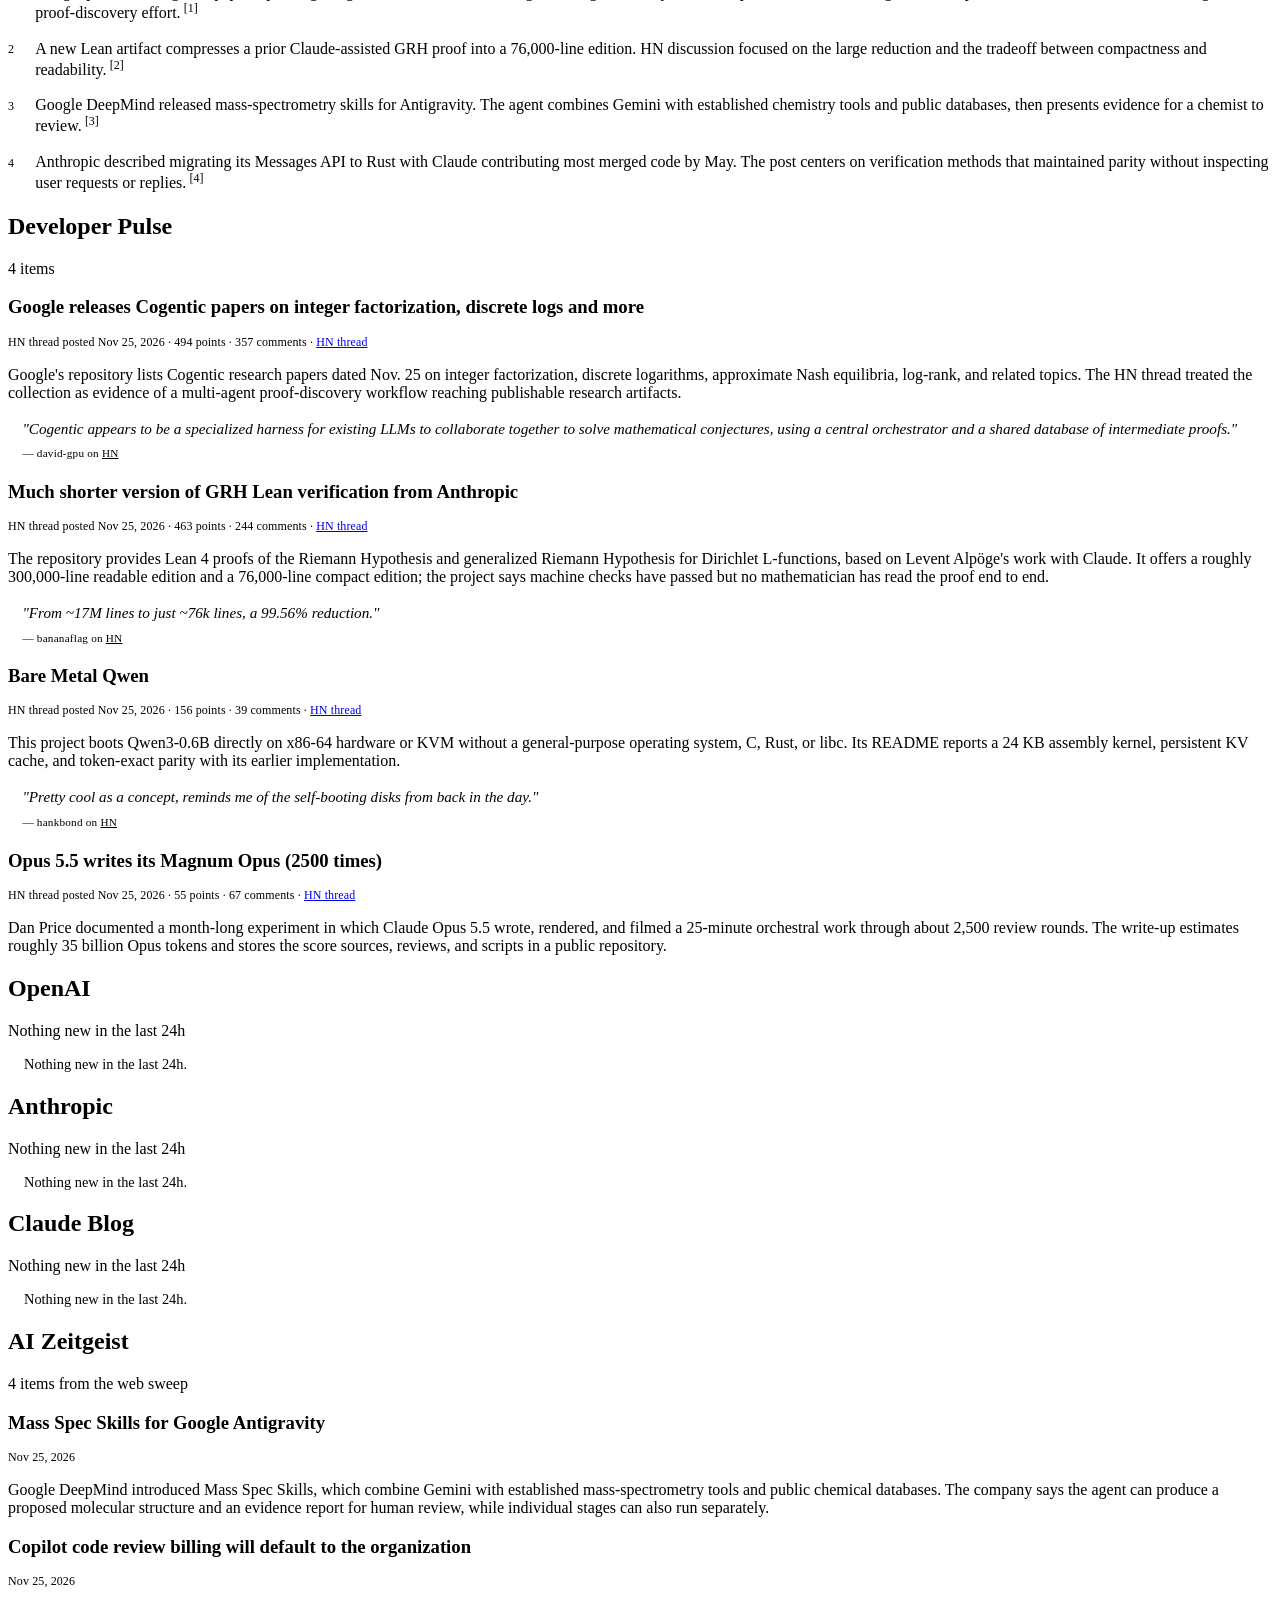
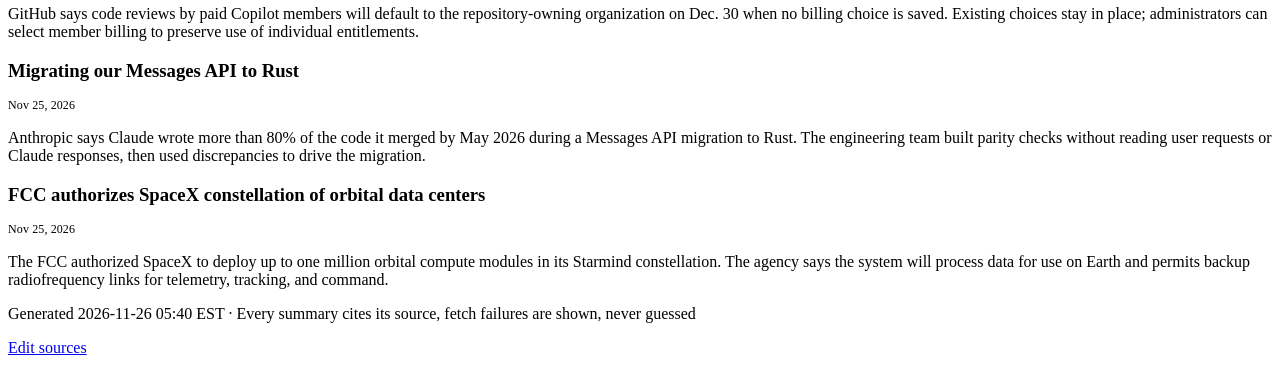
==== commit 7ca71042: "brief: 2026-11-26" ====
--- a/brief/index.html
+++ b/brief/index.html
@@ -14,181 +14,49 @@
 <link rel="stylesheet" href="https://fonts.googleapis.com/css2?family=IBM+Plex+Mono:wght@400;500&family=IBM+Plex+Sans:wght@400;500&family=Newsreader:ital,opsz,wght@0,6..72,300;0,6..72,400;1,6..72,300&display=swap">
 <link rel="stylesheet" href="https://tennesseelabs.com/styles.css">
 <style>
-  /* Daily Brief — extends styles.css tokens; scoped to this page only */
-  .deck.mono {
-    font-family: var(--mono); font-size: 0.9rem; letter-spacing: 0.02em;
-    color: var(--ink-2);
-  }
-  .notice {
-    margin-top: 1.1rem; padding: 0.85rem 1rem;
-    background: var(--card); border: 1px solid var(--rule);
-    border-left: 2px solid var(--negated);
-    font-size: 0.875rem; line-height: 1.55; color: var(--ink-2);
-    max-width: var(--measure);
-  }
-
+  .deck.mono { font-family: var(--mono); font-size: 0.9rem; letter-spacing: 0.02em; color: var(--ink-2); }
+  .notice { margin-top: 1.1rem; padding: 0.85rem 1rem; background: var(--card); border: 1px solid var(--rule); border-left: 2px solid var(--negated); font-size: 0.875rem; line-height: 1.55; color: var(--ink-2); max-width: var(--measure); }
   .rundown-list { counter-reset: rundown; margin: 0; padding: 0; list-style: none; display: grid; gap: 1.1rem; }
   .rundown-list li { padding-left: 1.7rem; position: relative; max-width: var(--measure); }
-  .rundown-list li::before {
-    content: counter(rundown); counter-increment: rundown;
-    position: absolute; left: 0; top: 0.15rem;
-    font-family: var(--mono); font-size: 0.75rem; color: var(--accent);
-  }
-  .rundown-head { font-weight: 500; }
-  .rundown-why { color: var(--ink-2); }
-  .cite {
-    font-family: var(--mono); font-size: 0.75em; color: var(--accent);
-    vertical-align: super; margin-left: 0.2rem; text-decoration: none;
-  }
-  .cite:hover { text-decoration: underline; }
-
-  .entry-meta {
-    margin: -0.15rem 0 0.55rem; font-family: var(--mono); font-size: 0.75rem;
-    color: var(--ink-3); letter-spacing: 0.01em;
-  }
-  .entry-title a { color: var(--ink); text-decoration: none; }
-  .entry-title a:hover { color: var(--accent); }
-
-  .reaction {
-    margin: 0.85rem 0 0; padding-left: 0.9rem;
-    border-left: 2px solid var(--accent);
-    font-family: var(--serif); font-style: italic; font-size: 0.95rem;
-    color: var(--ink-2); line-height: 1.5;
-  }
-  .reaction .who {
-    display: block; margin-top: 0.3rem;
-    font-family: var(--mono); font-style: normal; font-size: 0.7rem;
-    color: var(--ink-3); letter-spacing: 0.02em;
-  }
-  .reaction .who a { color: var(--ink-3); }
-
-  .empty, .fail {
-    margin: 0; padding-left: 1rem; max-width: var(--measure);
-    border-left: 1.5px dashed var(--negated);
-    color: var(--ink-3); font-size: 0.9rem;
-  }
-  .fail { color: var(--ink-2); }
-  .fail::before { content: "\26A0  "; }
+  .rundown-list li::before { content: counter(rundown); counter-increment: rundown; position: absolute; left: 0; top: 0.15rem; font-family: var(--mono); font-size: 0.75rem; color: var(--accent); }
+  .rundown-head { font-weight: 500; } .rundown-why { color: var(--ink-2); }
+  .cite { font-family: var(--mono); font-size: 0.75em; color: var(--accent); vertical-align: super; margin-left: 0.2rem; text-decoration: none; } .cite:hover { text-decoration: underline; }
+  .entry-meta { margin: -0.15rem 0 0.55rem; font-family: var(--mono); font-size: 0.75rem; color: var(--ink-3); letter-spacing: 0.01em; }
+  .entry-title a { color: var(--ink); text-decoration: none; } .entry-title a:hover { color: var(--accent); }
+  .reaction { margin: 0.85rem 0 0; padding-left: 0.9rem; border-left: 2px solid var(--accent); font-family: var(--serif); font-style: italic; font-size: 0.95rem; color: var(--ink-2); line-height: 1.5; }
+  .reaction .who { display: block; margin-top: 0.3rem; font-family: var(--mono); font-style: normal; font-size: 0.7rem; color: var(--ink-3); letter-spacing: 0.02em; } .reaction .who a { color: var(--ink-3); }
+  .empty, .fail { margin: 0; padding-left: 1rem; max-width: var(--measure); border-left: 1.5px dashed var(--negated); color: var(--ink-3); font-size: 0.9rem; } .fail { color: var(--ink-2); } .fail::before { content: "\26A0  "; }
 </style>
 </head>
 <body>
-
 <header class="masthead">
-  <a class="wordmark" href="https://tennesseelabs.com/" target="_self">
-    <svg class="mark" viewBox="0 0 32 32" aria-hidden="true" focusable="false">
-      <g fill="none" stroke-linecap="square">
-        <path d="M4 10H28" stroke="currentColor" stroke-width="2.4"/>
-        <path d="M7 16V22H21V16" class="mark-span" stroke-width="2.6"/>
-      </g>
-    </svg>
-    <span>Tennessee&nbsp;Labs</span>
-  </a>
-  <nav class="nav" aria-label="Sections">
-    <a href="https://tennesseelabs.com/" target="_self">Home</a>
-    <a href="https://github.com/tacolopo/daily-brief">Sources</a>
-  </nav>
+  <a class="wordmark" href="https://tennesseelabs.com/" target="_self"><svg class="mark" viewBox="0 0 32 32" aria-hidden="true" focusable="false"><g fill="none" stroke-linecap="square"><path d="M4 10H28" stroke="currentColor" stroke-width="2.4"/><path d="M7 16V22H21V16" class="mark-span" stroke-width="2.6"/></g></svg><span>Tennessee&nbsp;Labs</span></a>
+  <nav class="nav" aria-label="Sections"><a href="https://tennesseelabs.com/" target="_self">Home</a><a href="https://github.com/tacolopo/daily-brief">Sources</a></nav>
 </header>
-
 <main id="top">
-
-  <section class="band band--hero">
-    <div class="rail">
-      <p class="label">AI / Tech<br>Morning brief</p>
-      <p class="rail-note">Regenerated every morning. Every line cites its source; failed fetches are shown, never guessed.</p>
-    </div>
-    <div class="col">
-      <h1 class="display">Daily&nbsp;Brief.</h1>
-      <!-- FILL: weekday, month day, year, time, e.g. "Sunday · Aug 9, 2026 · 6:00 AM ET" -->
-      <p class="deck mono">Wednesday · Nov 25, 2026 · 6:00 AM ET</p>
-      <!-- FILL, OPTIONAL: only if a source-wide problem occurred (e.g. egress blocked).
-           Omit this <p> entirely on a normal run. -->
-    </div>
-  </section>
-
-  <section class="band" id="rundown">
-    <div class="rail">
-      <h2 class="label label--section">Rundown</h2>
-      <p class="rail-note">Three to five top stories, synthesized across the sections below.</p>
-    </div>
-    <div class="col">
-      <!-- FILL: 3-5 top stories. Each: one-line headline, muted why-it-matters,
-           numbered cite link to the item's URL in the sections below. -->
-      <ol class="rundown-list">
-        <li><span class="rundown-head">OpenAI says GPT-6 designs proteins with reasoning and code, with lab evidence of binding across five targets.</span> <span class="rundown-why">It is a notable attempt to apply general-purpose models to protein work, though specialized systems still helped prepare and select candidates.</span><a class="cite" href="https://openai.com/index/gpt-6-models-demonstrate-intrinsic-protein-design-capabilities">[1]</a></li>
-        <li><span class="rundown-head">Claude added skills, background tasks, and user-input requests to its MCP workflow.</span> <span class="rundown-why">The release makes MCP servers more useful for longer, interactive agent work.</span><a class="cite" href="https://claude.com/blog/skills-over-mcp-tasks-and-more">[2]</a></li>
-        <li><span class="rundown-head">Google made Workspace MCP servers and its CLI generally available.</span> <span class="rundown-why">The launch pairs agent access to Workspace data with standardized usage tiers and administrator controls.</span><a class="cite" href="https://workspaceupdates.googleblog.com/2026/11/">[3]</a></li>
-        <li><span class="rundown-head">A new preprint claims a precise matrix-multiplication exponent of 2.25.</span> <span class="rundown-why">The Hacker News discussion immediately centered on what the result does and does not imply for rectangular matrices and practical algorithms.</span><a class="cite" href="https://github.com/openai/math/blob/main/preprints/The-matrix-multiplication-exponent-is-nine-fourths-November-24-2026/paper.pdf">[4]</a></li>
-      </ol>
-    </div>
-  </section>
-
-  <!-- FILL: one <section class="band" id="..."> per source, in this order:
-       Developer Pulse, OpenAI, Anthropic, Claude Blog, AI Zeitgeist.
-       rail-note states the item count (e.g. "4 items" or "Nothing new in the last 24h").
-       Developer Pulse items may include a quoted reaction after the summary:
-       <blockquote class="reaction">"quote text" <span class="who">&mdash; username on <a href="hn-thread-url">HN</a></span></blockquote> -->
-  <section class="band" id="developer-pulse">
-    <div class="rail">
-      <h2 class="label label--section">Developer Pulse</h2>
-      <p class="rail-note">4 items</p>
-    </div>
-    <div class="col">
-      <article class="entry"><h3 class="entry-title"><a href="https://github.com/openai/math/blob/main/preprints/The-matrix-multiplication-exponent-is-nine-fourths-November-24-2026/paper.pdf">Matrix Multiplication is Θ(n²·²⁵) [PDF]</a></h3><p class="entry-meta">HN thread posted Nov 24, 2026 · 650 points · 346 comments · <a href="https://news.ycombinator.com/item?id=50637220">HN thread</a></p><p>The linked preprint asserts that the exponent for square matrix multiplication is exactly 2.25. Developers dug into the distinction between square and rectangular cases, and noted that the result does not make the underlying algorithm practical.</p><blockquote class="reaction">“The matmul result is that omega is exactly 2.25, not just lower bound.” <span class="who">— mmoskal on <a href="https://news.ycombinator.com/item?id=50637220">HN</a></span></blockquote></article>
-      <article class="entry"><h3 class="entry-title"><a href="https://openai.com/index/gpt-6-models-demonstrate-intrinsic-protein-design-capabilities">GPT-6 models demonstrate intrinsic protein-design capabilities</a></h3><p class="entry-meta">HN thread posted Nov 24, 2026 · 268 points · 84 comments · <a href="https://news.ycombinator.com/item?id=50634658">HN thread</a></p><p>OpenAI reports that GPT-6 models generated protein shapes and sequences through reasoning and code, and that designs showed binding evidence across five targets in lab tests. The work used specialized models to provide sequences and choose test candidates.</p><blockquote class="reaction">“They did actual wet lab tests in this experiment. Really impressive IMO.” <span class="who">— brandonb on <a href="https://news.ycombinator.com/item?id=50634658">HN</a></span></blockquote></article>
-      <article class="entry"><h3 class="entry-title"><a href="https://greydanus.github.io/2026/11/12/pengpt/">PenGPT: A Generative Transformer for Handwriting and Sketches</a></h3><p class="entry-meta">HN thread posted Nov 25, 2026 · 260 points · 45 comments · <a href="https://news.ycombinator.com/item?id=50637056">HN thread</a></p><p>PenGPT is a pair of small transformers: a 6M-parameter model that continues unseen writers’ handwriting from a few words, and a 54M-parameter drawing model. Its author says most of the work went into data quality and performance rather than architecture.</p><blockquote class="reaction">“Amazing this fits in 50MB.” <span class="who">— k2xl on <a href="https://news.ycombinator.com/item?id=50637056">HN</a></span></blockquote></article>
-      <article class="entry"><h3 class="entry-title"><a href="https://github.com/sous-labs/songe">A training engine for your local model, using your idle compute</a></h3><p class="entry-meta">HN thread posted Nov 24, 2026 · 216 points · 66 comments · <a href="https://news.ycombinator.com/item?id=50629231">HN thread</a></p><p>Songe is presented as a training engine that uses idle local compute for a local model. The project’s HN launch drew developer attention alongside the day’s larger model and research news.</p></article>
-    </div>
-  </section>
-
-  <section class="band" id="openai">
-    <div class="rail">
-      <h2 class="label label--section">OpenAI</h2>
-      <p class="rail-note">2 items</p>
-    </div>
-    <div class="col">
-      <article class="entry"><h3 class="entry-title"><a href="https://openai.com/index/gpt-6-models-demonstrate-intrinsic-protein-design-capabilities">GPT-6 models demonstrate intrinsic protein-design capabilities</a></h3><p class="entry-meta">Nov 24, 2026</p><p>OpenAI says its GPT-6 family can design protein structures and sequences with reasoning and code, without using specialized biology models to generate them. In tests with Onava, designs from GPT-6.2 showed evidence of binding across five targets; specialized models helped with candidate preparation and selection.</p></article>
-      <article class="entry"><h3 class="entry-title"><a href="https://openai.com/index/searching-for-distant-planets-with-astra">Searching for distant planets with Astra</a></h3><p class="entry-meta">Nov 24, 2026</p><p>OpenAI profiles two amateur astronomers who used Codex and Astra to search public Kepler and TESS observations. Their potential exoplanet signals are now undergoing independent professional assessment.</p></article>
-    </div>
-  </section>
-
-  <section class="band" id="anthropic">
-    <div class="rail">
-      <h2 class="label label--section">Anthropic</h2>
-      <p class="rail-note">Nothing new in the last 24h</p>
-    </div>
-    <div class="col"><p class="empty">Nothing new in the last 24h.</p></div>
-  </section>
-
-  <section class="band" id="claude-blog">
-    <div class="rail">
-      <h2 class="label label--section">Claude Blog</h2>
-      <p class="rail-note">2 items</p>
-    </div>
-    <div class="col">
-      <article class="entry"><h3 class="entry-title"><a href="https://claude.com/blog/skills-over-mcp-tasks-and-more">MCP servers can now ship skills, run tasks, and more with Claude</a></h3><p class="entry-meta">Nov 24, 2026</p><p>Skills over MCP entered public beta for Claude and Claude Code, letting servers package workflow guidance with their tools. Tasks and Elicitation are generally available, allowing background work and user approval steps; file uploads are planned next.</p></article>
-      <article class="entry"><h3 class="entry-title"><a href="https://claude.com/blog/install-as-app">Turn artifacts into Mac and Windows apps</a></h3><p class="entry-meta">Nov 24, 2026</p><p>Claude’s beta “Install as app” feature lets users give an artifact its own desktop icon and window on Mac or Windows. Installed apps can use Claude and connectors with user-granted permissions, and they update when the underlying artifact changes.</p></article>
-    </div>
-  </section>
-
-  <section class="band" id="ai-zeitgeist">
-    <div class="rail">
-      <h2 class="label label--section">AI Zeitgeist</h2>
-      <p class="rail-note">3 items from the web sweep</p>
-    </div>
-    <div class="col">
-      <article class="entry"><h3 class="entry-title"><a href="https://workspaceupdates.googleblog.com/2026/11/">Google makes Workspace MCP servers and CLI generally available</a></h3><p class="entry-meta">Nov 24, 2026</p><p>Google made its managed Workspace MCP servers and official CLI generally available. The servers expose ready-made tools across Gmail, Drive, Docs, Sheets, Slides, Calendar, Chat, and Tasks, alongside new usage tiers and administrative controls.</p></article>
-      <article class="entry"><h3 class="entry-title"><a href="https://developers.googleblog.com/en/from-files-to-cited-answers-in-one-api-call-managed-ingestion-and-searchdocuments-in-agent-retrieval/">Managed ingestion and SearchDocuments arrive in Agent Retrieval</a></h3><p class="entry-meta">Nov 24, 2026</p><p>Google’s Agent Retrieval service now offers managed ingestion and SearchDocuments for files and video in Cloud Storage. The company says the API can return matching passages with page numbers or timestamps, avoiding custom chunking and embedding pipelines.</p></article>
-      <article class="entry"><h3 class="entry-title"><a href="https://www.axios.com/2026/11/25/anthropic-ai-human-control-debate-free-will">AI leaders clash over surrendering human free will</a></h3><p class="entry-meta">Nov 25, 2026</p><p>Axios reports a widening dispute among AI leaders over human control as companies develop more capable systems. The article says executives are pushing back on the idea that people will surrender agency, while some employees worry about releasing powerful models.</p></article>
-    </div>
-  </section>
-
+  <section class="band band--hero"><div class="rail"><p class="label">AI / Tech<br>Morning brief</p><p class="rail-note">Regenerated every morning. Every line cites its source; failed fetches are shown, never guessed.</p></div><div class="col"><h1 class="display">Daily&nbsp;Brief.</h1><p class="deck mono">Thursday · Nov 26, 2026 · 6:00 AM ET</p></div></section>
+  <section class="band" id="rundown"><div class="rail"><h2 class="label label--section">Rundown</h2><p class="rail-note">Four top stories, synthesized across the sections below.</p></div><div class="col"><ol class="rundown-list">
+    <li><span class="rundown-head">Google published Cogentic papers spanning integer factorization, discrete logarithms, game theory, and other problems.</span> <span class="rundown-why">The release gives developers concrete artifacts from a multi-agent proof-discovery effort.</span><a class="cite" href="https://github.com/google-research/google-research/tree/master/cogentic_research_papers">[1]</a></li>
+    <li><span class="rundown-head">A new Lean artifact compresses a prior Claude-assisted GRH proof into a 76,000-line edition.</span> <span class="rundown-why">HN discussion focused on the large reduction and the tradeoff between compactness and readability.</span><a class="cite" href="https://github.com/lsernau/grh-lean">[2]</a></li>
+    <li><span class="rundown-head">Google DeepMind released mass-spectrometry skills for Antigravity.</span> <span class="rundown-why">The agent combines Gemini with established chemistry tools and public databases, then presents evidence for a chemist to review.</span><a class="cite" href="https://deepmind.google/blog/interpreting-mass-spectra-with-google-antigravity/">[3]</a></li>
+    <li><span class="rundown-head">Anthropic described migrating its Messages API to Rust with Claude contributing most merged code by May.</span> <span class="rundown-why">The post centers on verification methods that maintained parity without inspecting user requests or replies.</span><a class="cite" href="https://www.anthropic.com/research/migrating-api-to-rust">[4]</a></li>
+  </ol></div></section>
+  <section class="band" id="developer-pulse"><div class="rail"><h2 class="label label--section">Developer Pulse</h2><p class="rail-note">4 items</p></div><div class="col">
+    <article class="entry"><h3 class="entry-title"><a href="https://github.com/google-research/google-research/tree/master/cogentic_research_papers">Google releases Cogentic papers on integer factorization, discrete logs and more</a></h3><p class="entry-meta">HN thread posted Nov 25, 2026 · 494 points · 357 comments · <a href="https://news.ycombinator.com/item?id=50642086">HN thread</a></p><p>Google's repository lists Cogentic research papers dated Nov. 25 on integer factorization, discrete logarithms, approximate Nash equilibria, log-rank, and related topics. The HN thread treated the collection as evidence of a multi-agent proof-discovery workflow reaching publishable research artifacts.</p><blockquote class="reaction">"Cogentic appears to be a specialized harness for existing LLMs to collaborate together to solve mathematical conjectures, using a central orchestrator and a shared database of intermediate proofs." <span class="who">— david-gpu on <a href="https://news.ycombinator.com/item?id=50642086">HN</a></span></blockquote></article>
+    <article class="entry"><h3 class="entry-title"><a href="https://github.com/lsernau/grh-lean">Much shorter version of GRH Lean verification from Anthropic</a></h3><p class="entry-meta">HN thread posted Nov 25, 2026 · 463 points · 244 comments · <a href="https://news.ycombinator.com/item?id=50648050">HN thread</a></p><p>The repository provides Lean 4 proofs of the Riemann Hypothesis and generalized Riemann Hypothesis for Dirichlet L-functions, based on Levent Alpöge's work with Claude. It offers a roughly 300,000-line readable edition and a 76,000-line compact edition; the project says machine checks have passed but no mathematician has read the proof end to end.</p><blockquote class="reaction">"From ~17M lines to just ~76k lines, a 99.56% reduction." <span class="who">— bananaflag on <a href="https://news.ycombinator.com/item?id=50648050">HN</a></span></blockquote></article>
+    <article class="entry"><h3 class="entry-title"><a href="https://github.com/alesha-pro/llm.asm/tree/main/02-baremetal-os">Bare Metal Qwen</a></h3><p class="entry-meta">HN thread posted Nov 25, 2026 · 156 points · 39 comments · <a href="https://news.ycombinator.com/item?id=50648365">HN thread</a></p><p>This project boots Qwen3-0.6B directly on x86-64 hardware or KVM without a general-purpose operating system, C, Rust, or libc. Its README reports a 24 KB assembly kernel, persistent KV cache, and token-exact parity with its earlier implementation.</p><blockquote class="reaction">"Pretty cool as a concept, reminds me of the self-booting disks from back in the day." <span class="who">— hankbond on <a href="https://news.ycombinator.com/item?id=50648365">HN</a></span></blockquote></article>
+    <article class="entry"><h3 class="entry-title"><a href="https://danprice.ai/blog/opus-symphony">Opus 5.5 writes its Magnum Opus (2500 times)</a></h3><p class="entry-meta">HN thread posted Nov 25, 2026 · 55 points · 67 comments · <a href="https://news.ycombinator.com/item?id=50646662">HN thread</a></p><p>Dan Price documented a month-long experiment in which Claude Opus 5.5 wrote, rendered, and filmed a 25-minute orchestral work through about 2,500 review rounds. The write-up estimates roughly 35 billion Opus tokens and stores the score sources, reviews, and scripts in a public repository.</p></article>
+  </div></section>
+  <section class="band" id="openai"><div class="rail"><h2 class="label label--section">OpenAI</h2><p class="rail-note">Nothing new in the last 24h</p></div><div class="col"><p class="empty">Nothing new in the last 24h.</p></div></section>
+  <section class="band" id="anthropic"><div class="rail"><h2 class="label label--section">Anthropic</h2><p class="rail-note">Nothing new in the last 24h</p></div><div class="col"><p class="empty">Nothing new in the last 24h.</p></div></section>
+  <section class="band" id="claude-blog"><div class="rail"><h2 class="label label--section">Claude Blog</h2><p class="rail-note">Nothing new in the last 24h</p></div><div class="col"><p class="empty">Nothing new in the last 24h.</p></div></section>
+  <section class="band" id="ai-zeitgeist"><div class="rail"><h2 class="label label--section">AI Zeitgeist</h2><p class="rail-note">4 items from the web sweep</p></div><div class="col">
+    <article class="entry"><h3 class="entry-title"><a href="https://deepmind.google/blog/interpreting-mass-spectra-with-google-antigravity/">Mass Spec Skills for Google Antigravity</a></h3><p class="entry-meta">Nov 25, 2026</p><p>Google DeepMind introduced Mass Spec Skills, which combine Gemini with established mass-spectrometry tools and public chemical databases. The company says the agent can produce a proposed molecular structure and an evidence report for human review, while individual stages can also run separately.</p></article>
+    <article class="entry"><h3 class="entry-title"><a href="https://github.blog/changelog/2026-11-25-copilot-code-review-billing-will-default-to-the-organization/">Copilot code review billing will default to the organization</a></h3><p class="entry-meta">Nov 25, 2026</p><p>GitHub says code reviews by paid Copilot members will default to the repository-owning organization on Dec. 30 when no billing choice is saved. Existing choices stay in place; administrators can select member billing to preserve use of individual entitlements.</p></article>
+    <article class="entry"><h3 class="entry-title"><a href="https://www.anthropic.com/research/migrating-api-to-rust">Migrating our Messages API to Rust</a></h3><p class="entry-meta">Nov 25, 2026</p><p>Anthropic says Claude wrote more than 80% of the code it merged by May 2026 during a Messages API migration to Rust. The engineering team built parity checks without reading user requests or Claude responses, then used discrepancies to drive the migration.</p></article>
+    <article class="entry"><h3 class="entry-title"><a href="https://eu-assets.contentstack.com/v3/assets/blt23eb5bbc4124baa6/blt3284fad4ee39d97e/6b071287af911015536d731d/FCC_Authorizes_1_Million_Satellites_for_Data_Centers_in_Space_PR_11-25-2026.pdf">FCC authorizes SpaceX constellation of orbital data centers</a></h3><p class="entry-meta">Nov 25, 2026</p><p>The FCC authorized SpaceX to deploy up to one million orbital compute modules in its Starmind constellation. The agency says the system will process data for use on Earth and permits backup radiofrequency links for telemetry, tracking, and command.</p></article>
+  </div></section>
 </main>
-
-<footer class="footer">
-  <!-- FILL: generation timestamp -->
-  <p>Generated 2026-11-25 05:43 EST &middot; Every summary cites its source, fetch failures are shown, never guessed</p>
-  <p class="disclaimer"><a href="https://github.com/tacolopo/daily-brief">Edit sources</a></p>
-</footer>
-
+<footer class="footer"><p>Generated 2026-11-26 05:40 EST &middot; Every summary cites its source, fetch failures are shown, never guessed</p><p class="disclaimer"><a href="https://github.com/tacolopo/daily-brief">Edit sources</a></p></footer>
 </body>
 </html>
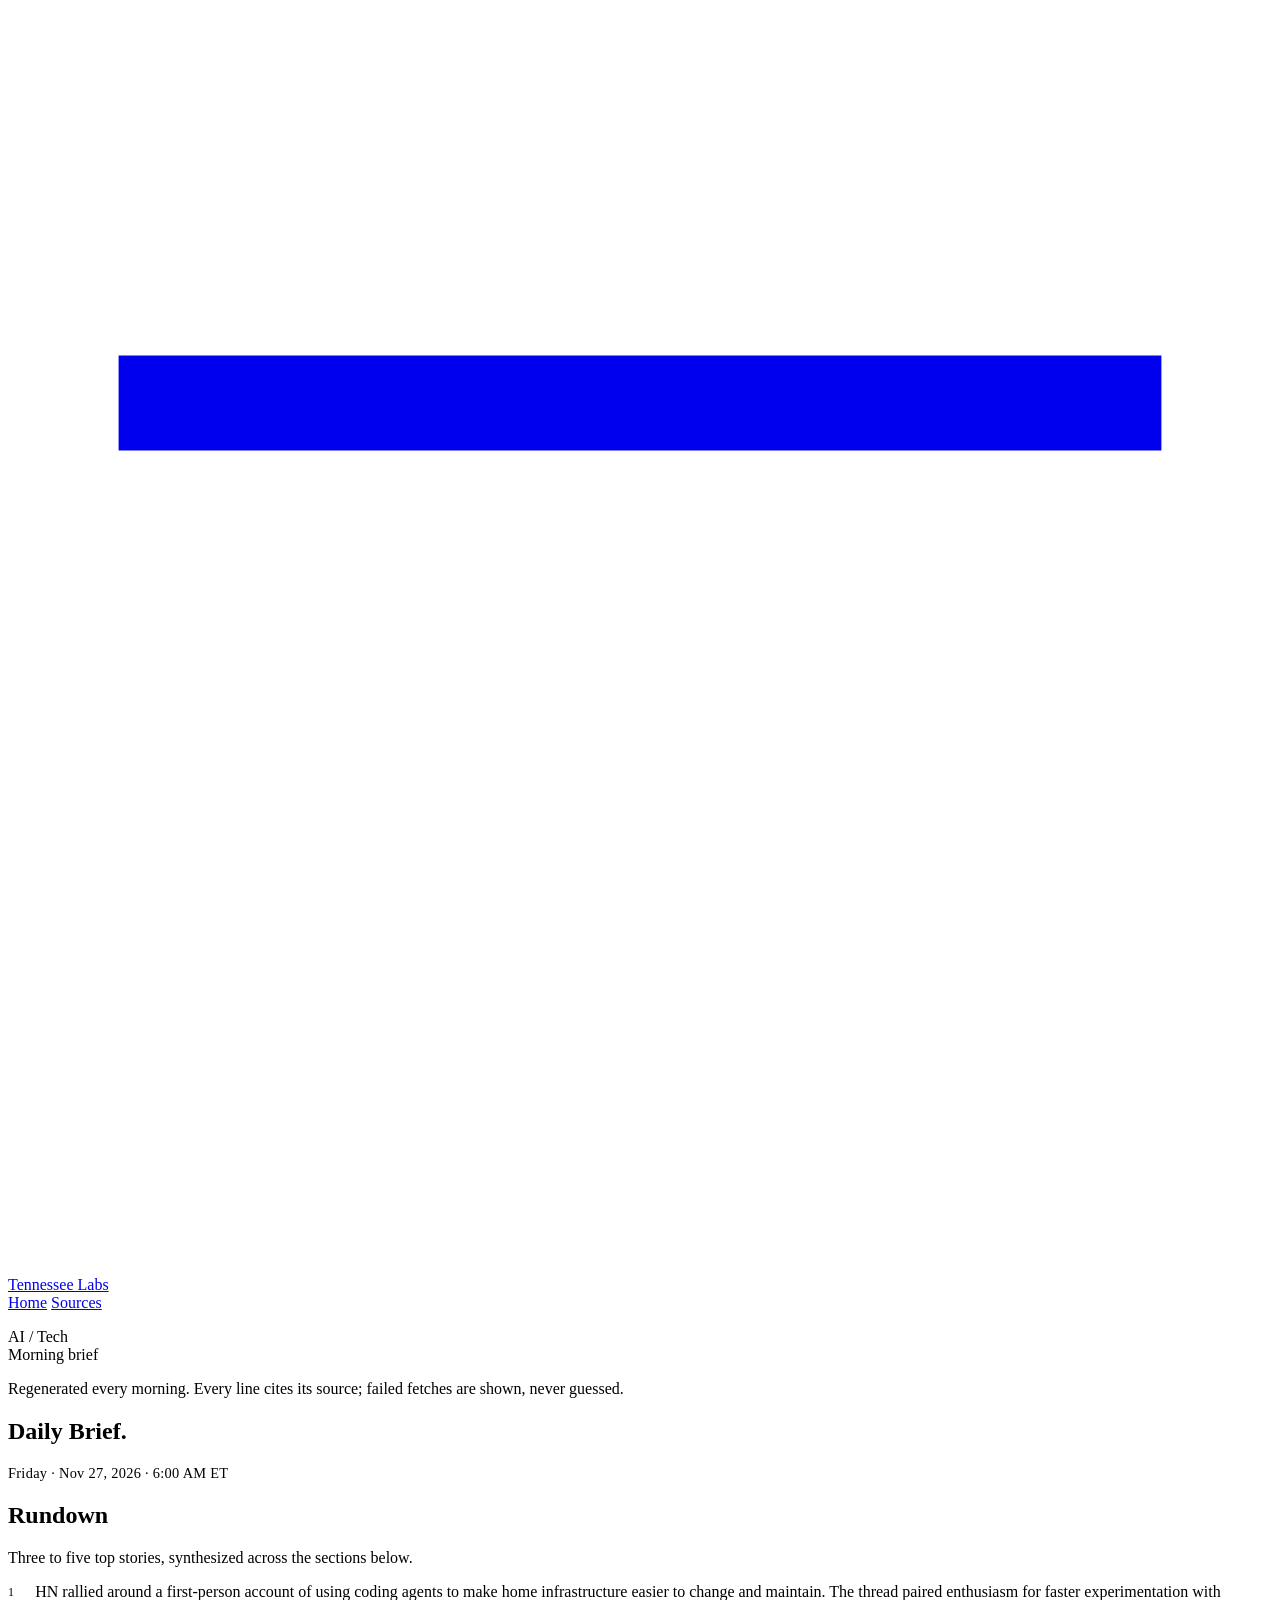
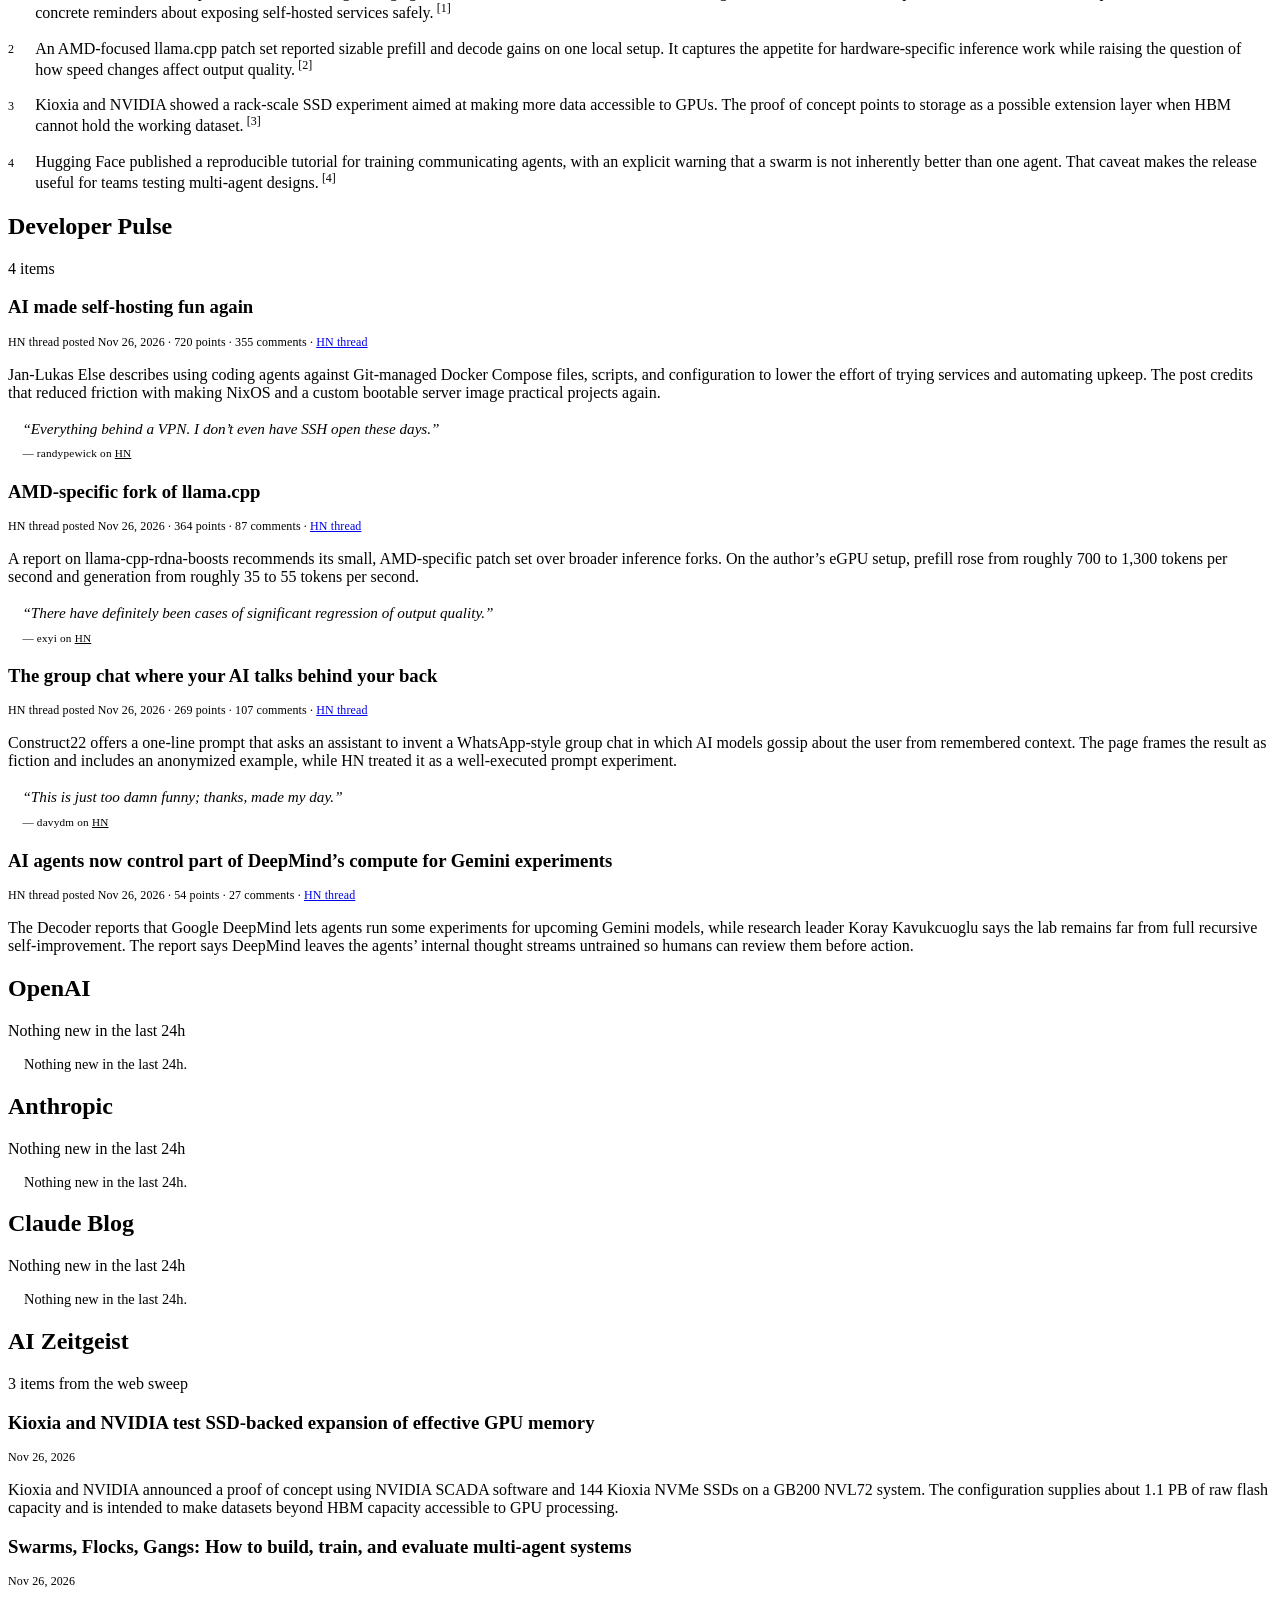
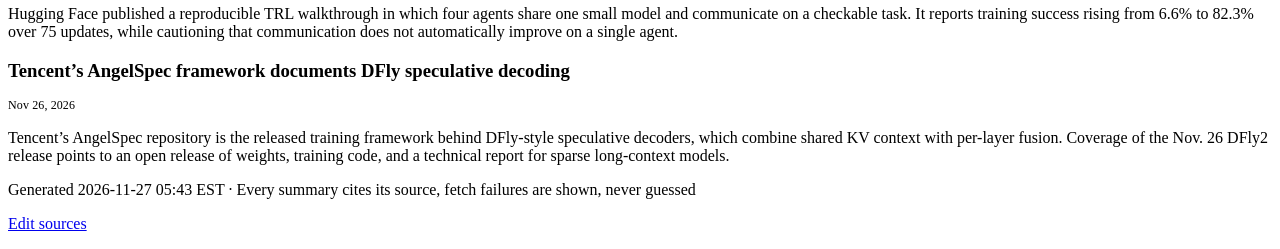
==== commit f9d44996: "brief: 2026-11-27" ====
--- a/brief/index.html
+++ b/brief/index.html
@@ -14,49 +14,175 @@
 <link rel="stylesheet" href="https://fonts.googleapis.com/css2?family=IBM+Plex+Mono:wght@400;500&family=IBM+Plex+Sans:wght@400;500&family=Newsreader:ital,opsz,wght@0,6..72,300;0,6..72,400;1,6..72,300&display=swap">
 <link rel="stylesheet" href="https://tennesseelabs.com/styles.css">
 <style>
-  .deck.mono { font-family: var(--mono); font-size: 0.9rem; letter-spacing: 0.02em; color: var(--ink-2); }
-  .notice { margin-top: 1.1rem; padding: 0.85rem 1rem; background: var(--card); border: 1px solid var(--rule); border-left: 2px solid var(--negated); font-size: 0.875rem; line-height: 1.55; color: var(--ink-2); max-width: var(--measure); }
+  /* Daily Brief — extends styles.css tokens; scoped to this page only */
+  .deck.mono {
+    font-family: var(--mono); font-size: 0.9rem; letter-spacing: 0.02em;
+    color: var(--ink-2);
+  }
+  .notice {
+    margin-top: 1.1rem; padding: 0.85rem 1rem;
+    background: var(--card); border: 1px solid var(--rule);
+    border-left: 2px solid var(--negated);
+    font-size: 0.875rem; line-height: 1.55; color: var(--ink-2);
+    max-width: var(--measure);
+  }
+
   .rundown-list { counter-reset: rundown; margin: 0; padding: 0; list-style: none; display: grid; gap: 1.1rem; }
   .rundown-list li { padding-left: 1.7rem; position: relative; max-width: var(--measure); }
-  .rundown-list li::before { content: counter(rundown); counter-increment: rundown; position: absolute; left: 0; top: 0.15rem; font-family: var(--mono); font-size: 0.75rem; color: var(--accent); }
-  .rundown-head { font-weight: 500; } .rundown-why { color: var(--ink-2); }
-  .cite { font-family: var(--mono); font-size: 0.75em; color: var(--accent); vertical-align: super; margin-left: 0.2rem; text-decoration: none; } .cite:hover { text-decoration: underline; }
-  .entry-meta { margin: -0.15rem 0 0.55rem; font-family: var(--mono); font-size: 0.75rem; color: var(--ink-3); letter-spacing: 0.01em; }
-  .entry-title a { color: var(--ink); text-decoration: none; } .entry-title a:hover { color: var(--accent); }
-  .reaction { margin: 0.85rem 0 0; padding-left: 0.9rem; border-left: 2px solid var(--accent); font-family: var(--serif); font-style: italic; font-size: 0.95rem; color: var(--ink-2); line-height: 1.5; }
-  .reaction .who { display: block; margin-top: 0.3rem; font-family: var(--mono); font-style: normal; font-size: 0.7rem; color: var(--ink-3); letter-spacing: 0.02em; } .reaction .who a { color: var(--ink-3); }
-  .empty, .fail { margin: 0; padding-left: 1rem; max-width: var(--measure); border-left: 1.5px dashed var(--negated); color: var(--ink-3); font-size: 0.9rem; } .fail { color: var(--ink-2); } .fail::before { content: "\26A0  "; }
+  .rundown-list li::before {
+    content: counter(rundown); counter-increment: rundown;
+    position: absolute; left: 0; top: 0.15rem;
+    font-family: var(--mono); font-size: 0.75rem; color: var(--accent);
+  }
+  .rundown-head { font-weight: 500; }
+  .rundown-why { color: var(--ink-2); }
+  .cite {
+    font-family: var(--mono); font-size: 0.75em; color: var(--accent);
+    vertical-align: super; margin-left: 0.2rem; text-decoration: none;
+  }
+  .cite:hover { text-decoration: underline; }
+
+  .entry-meta {
+    margin: -0.15rem 0 0.55rem; font-family: var(--mono); font-size: 0.75rem;
+    color: var(--ink-3); letter-spacing: 0.01em;
+  }
+  .entry-title a { color: var(--ink); text-decoration: none; }
+  .entry-title a:hover { color: var(--accent); }
+
+  .reaction {
+    margin: 0.85rem 0 0; padding-left: 0.9rem;
+    border-left: 2px solid var(--accent);
+    font-family: var(--serif); font-style: italic; font-size: 0.95rem;
+    color: var(--ink-2); line-height: 1.5;
+  }
+  .reaction .who {
+    display: block; margin-top: 0.3rem;
+    font-family: var(--mono); font-style: normal; font-size: 0.7rem;
+    color: var(--ink-3); letter-spacing: 0.02em;
+  }
+  .reaction .who a { color: var(--ink-3); }
+
+  .empty, .fail {
+    margin: 0; padding-left: 1rem; max-width: var(--measure);
+    border-left: 1.5px dashed var(--negated);
+    color: var(--ink-3); font-size: 0.9rem;
+  }
+  .fail { color: var(--ink-2); }
+  .fail::before { content: "\26A0  "; }
 </style>
 </head>
 <body>
+
 <header class="masthead">
-  <a class="wordmark" href="https://tennesseelabs.com/" target="_self"><svg class="mark" viewBox="0 0 32 32" aria-hidden="true" focusable="false"><g fill="none" stroke-linecap="square"><path d="M4 10H28" stroke="currentColor" stroke-width="2.4"/><path d="M7 16V22H21V16" class="mark-span" stroke-width="2.6"/></g></svg><span>Tennessee&nbsp;Labs</span></a>
-  <nav class="nav" aria-label="Sections"><a href="https://tennesseelabs.com/" target="_self">Home</a><a href="https://github.com/tacolopo/daily-brief">Sources</a></nav>
+  <a class="wordmark" href="https://tennesseelabs.com/" target="_self">
+    <svg class="mark" viewBox="0 0 32 32" aria-hidden="true" focusable="false">
+      <g fill="none" stroke-linecap="square">
+        <path d="M4 10H28" stroke="currentColor" stroke-width="2.4"/>
+        <path d="M7 16V22H21V16" class="mark-span" stroke-width="2.6"/>
+      </g>
+    </svg>
+    <span>Tennessee&nbsp;Labs</span>
+  </a>
+  <nav class="nav" aria-label="Sections">
+    <a href="https://tennesseelabs.com/" target="_self">Home</a>
+    <a href="https://github.com/tacolopo/daily-brief">Sources</a>
+  </nav>
 </header>
+
 <main id="top">
-  <section class="band band--hero"><div class="rail"><p class="label">AI / Tech<br>Morning brief</p><p class="rail-note">Regenerated every morning. Every line cites its source; failed fetches are shown, never guessed.</p></div><div class="col"><h1 class="display">Daily&nbsp;Brief.</h1><p class="deck mono">Thursday · Nov 26, 2026 · 6:00 AM ET</p></div></section>
-  <section class="band" id="rundown"><div class="rail"><h2 class="label label--section">Rundown</h2><p class="rail-note">Four top stories, synthesized across the sections below.</p></div><div class="col"><ol class="rundown-list">
-    <li><span class="rundown-head">Google published Cogentic papers spanning integer factorization, discrete logarithms, game theory, and other problems.</span> <span class="rundown-why">The release gives developers concrete artifacts from a multi-agent proof-discovery effort.</span><a class="cite" href="https://github.com/google-research/google-research/tree/master/cogentic_research_papers">[1]</a></li>
-    <li><span class="rundown-head">A new Lean artifact compresses a prior Claude-assisted GRH proof into a 76,000-line edition.</span> <span class="rundown-why">HN discussion focused on the large reduction and the tradeoff between compactness and readability.</span><a class="cite" href="https://github.com/lsernau/grh-lean">[2]</a></li>
-    <li><span class="rundown-head">Google DeepMind released mass-spectrometry skills for Antigravity.</span> <span class="rundown-why">The agent combines Gemini with established chemistry tools and public databases, then presents evidence for a chemist to review.</span><a class="cite" href="https://deepmind.google/blog/interpreting-mass-spectra-with-google-antigravity/">[3]</a></li>
-    <li><span class="rundown-head">Anthropic described migrating its Messages API to Rust with Claude contributing most merged code by May.</span> <span class="rundown-why">The post centers on verification methods that maintained parity without inspecting user requests or replies.</span><a class="cite" href="https://www.anthropic.com/research/migrating-api-to-rust">[4]</a></li>
-  </ol></div></section>
-  <section class="band" id="developer-pulse"><div class="rail"><h2 class="label label--section">Developer Pulse</h2><p class="rail-note">4 items</p></div><div class="col">
-    <article class="entry"><h3 class="entry-title"><a href="https://github.com/google-research/google-research/tree/master/cogentic_research_papers">Google releases Cogentic papers on integer factorization, discrete logs and more</a></h3><p class="entry-meta">HN thread posted Nov 25, 2026 · 494 points · 357 comments · <a href="https://news.ycombinator.com/item?id=50642086">HN thread</a></p><p>Google's repository lists Cogentic research papers dated Nov. 25 on integer factorization, discrete logarithms, approximate Nash equilibria, log-rank, and related topics. The HN thread treated the collection as evidence of a multi-agent proof-discovery workflow reaching publishable research artifacts.</p><blockquote class="reaction">"Cogentic appears to be a specialized harness for existing LLMs to collaborate together to solve mathematical conjectures, using a central orchestrator and a shared database of intermediate proofs." <span class="who">— david-gpu on <a href="https://news.ycombinator.com/item?id=50642086">HN</a></span></blockquote></article>
-    <article class="entry"><h3 class="entry-title"><a href="https://github.com/lsernau/grh-lean">Much shorter version of GRH Lean verification from Anthropic</a></h3><p class="entry-meta">HN thread posted Nov 25, 2026 · 463 points · 244 comments · <a href="https://news.ycombinator.com/item?id=50648050">HN thread</a></p><p>The repository provides Lean 4 proofs of the Riemann Hypothesis and generalized Riemann Hypothesis for Dirichlet L-functions, based on Levent Alpöge's work with Claude. It offers a roughly 300,000-line readable edition and a 76,000-line compact edition; the project says machine checks have passed but no mathematician has read the proof end to end.</p><blockquote class="reaction">"From ~17M lines to just ~76k lines, a 99.56% reduction." <span class="who">— bananaflag on <a href="https://news.ycombinator.com/item?id=50648050">HN</a></span></blockquote></article>
-    <article class="entry"><h3 class="entry-title"><a href="https://github.com/alesha-pro/llm.asm/tree/main/02-baremetal-os">Bare Metal Qwen</a></h3><p class="entry-meta">HN thread posted Nov 25, 2026 · 156 points · 39 comments · <a href="https://news.ycombinator.com/item?id=50648365">HN thread</a></p><p>This project boots Qwen3-0.6B directly on x86-64 hardware or KVM without a general-purpose operating system, C, Rust, or libc. Its README reports a 24 KB assembly kernel, persistent KV cache, and token-exact parity with its earlier implementation.</p><blockquote class="reaction">"Pretty cool as a concept, reminds me of the self-booting disks from back in the day." <span class="who">— hankbond on <a href="https://news.ycombinator.com/item?id=50648365">HN</a></span></blockquote></article>
-    <article class="entry"><h3 class="entry-title"><a href="https://danprice.ai/blog/opus-symphony">Opus 5.5 writes its Magnum Opus (2500 times)</a></h3><p class="entry-meta">HN thread posted Nov 25, 2026 · 55 points · 67 comments · <a href="https://news.ycombinator.com/item?id=50646662">HN thread</a></p><p>Dan Price documented a month-long experiment in which Claude Opus 5.5 wrote, rendered, and filmed a 25-minute orchestral work through about 2,500 review rounds. The write-up estimates roughly 35 billion Opus tokens and stores the score sources, reviews, and scripts in a public repository.</p></article>
-  </div></section>
-  <section class="band" id="openai"><div class="rail"><h2 class="label label--section">OpenAI</h2><p class="rail-note">Nothing new in the last 24h</p></div><div class="col"><p class="empty">Nothing new in the last 24h.</p></div></section>
-  <section class="band" id="anthropic"><div class="rail"><h2 class="label label--section">Anthropic</h2><p class="rail-note">Nothing new in the last 24h</p></div><div class="col"><p class="empty">Nothing new in the last 24h.</p></div></section>
-  <section class="band" id="claude-blog"><div class="rail"><h2 class="label label--section">Claude Blog</h2><p class="rail-note">Nothing new in the last 24h</p></div><div class="col"><p class="empty">Nothing new in the last 24h.</p></div></section>
-  <section class="band" id="ai-zeitgeist"><div class="rail"><h2 class="label label--section">AI Zeitgeist</h2><p class="rail-note">4 items from the web sweep</p></div><div class="col">
-    <article class="entry"><h3 class="entry-title"><a href="https://deepmind.google/blog/interpreting-mass-spectra-with-google-antigravity/">Mass Spec Skills for Google Antigravity</a></h3><p class="entry-meta">Nov 25, 2026</p><p>Google DeepMind introduced Mass Spec Skills, which combine Gemini with established mass-spectrometry tools and public chemical databases. The company says the agent can produce a proposed molecular structure and an evidence report for human review, while individual stages can also run separately.</p></article>
-    <article class="entry"><h3 class="entry-title"><a href="https://github.blog/changelog/2026-11-25-copilot-code-review-billing-will-default-to-the-organization/">Copilot code review billing will default to the organization</a></h3><p class="entry-meta">Nov 25, 2026</p><p>GitHub says code reviews by paid Copilot members will default to the repository-owning organization on Dec. 30 when no billing choice is saved. Existing choices stay in place; administrators can select member billing to preserve use of individual entitlements.</p></article>
-    <article class="entry"><h3 class="entry-title"><a href="https://www.anthropic.com/research/migrating-api-to-rust">Migrating our Messages API to Rust</a></h3><p class="entry-meta">Nov 25, 2026</p><p>Anthropic says Claude wrote more than 80% of the code it merged by May 2026 during a Messages API migration to Rust. The engineering team built parity checks without reading user requests or Claude responses, then used discrepancies to drive the migration.</p></article>
-    <article class="entry"><h3 class="entry-title"><a href="https://eu-assets.contentstack.com/v3/assets/blt23eb5bbc4124baa6/blt3284fad4ee39d97e/6b071287af911015536d731d/FCC_Authorizes_1_Million_Satellites_for_Data_Centers_in_Space_PR_11-25-2026.pdf">FCC authorizes SpaceX constellation of orbital data centers</a></h3><p class="entry-meta">Nov 25, 2026</p><p>The FCC authorized SpaceX to deploy up to one million orbital compute modules in its Starmind constellation. The agency says the system will process data for use on Earth and permits backup radiofrequency links for telemetry, tracking, and command.</p></article>
-  </div></section>
+
+  <section class="band band--hero">
+    <div class="rail">
+      <p class="label">AI / Tech<br>Morning brief</p>
+      <p class="rail-note">Regenerated every morning. Every line cites its source; failed fetches are shown, never guessed.</p>
+    </div>
+    <div class="col">
+      <h1 class="display">Daily&nbsp;Brief.</h1>
+      <!-- FILL: weekday, month day, year, time, e.g. "Sunday · Aug 9, 2026 · 6:00 AM ET" -->
+      <p class="deck mono">Friday · Nov 27, 2026 · 6:00 AM ET</p>
+      <!-- FILL, OPTIONAL: only if a source-wide problem occurred (e.g. egress blocked).
+           Omit this <p> entirely on a normal run. -->
+    </div>
+  </section>
+
+  <section class="band" id="rundown">
+    <div class="rail">
+      <h2 class="label label--section">Rundown</h2>
+      <p class="rail-note">Three to five top stories, synthesized across the sections below.</p>
+    </div>
+    <div class="col">
+      <!-- FILL: 3-5 top stories. Each: one-line headline, muted why-it-matters,
+           numbered cite link to the item's URL in the sections below. -->
+      <ol class="rundown-list">
+        <li><span class="rundown-head">HN rallied around a first-person account of using coding agents to make home infrastructure easier to change and maintain.</span> <span class="rundown-why">The thread paired enthusiasm for faster experimentation with concrete reminders about exposing self-hosted services safely.</span><a class="cite" href="https://janlukas.blog/posts/ai-self-hosting">[1]</a></li>
+        <li><span class="rundown-head">An AMD-focused llama.cpp patch set reported sizable prefill and decode gains on one local setup.</span> <span class="rundown-why">It captures the appetite for hardware-specific inference work while raising the question of how speed changes affect output quality.</span><a class="cite" href="https://devnull.land/amd-specific-llama-cpp">[2]</a></li>
+        <li><span class="rundown-head">Kioxia and NVIDIA showed a rack-scale SSD experiment aimed at making more data accessible to GPUs.</span> <span class="rundown-why">The proof of concept points to storage as a possible extension layer when HBM cannot hold the working dataset.</span><a class="cite" href="https://www.kioxia.com/en-jp/business/news/2026/20261126-1.html">[3]</a></li>
+        <li><span class="rundown-head">Hugging Face published a reproducible tutorial for training communicating agents, with an explicit warning that a swarm is not inherently better than one agent.</span> <span class="rundown-why">That caveat makes the release useful for teams testing multi-agent designs.</span><a class="cite" href="https://huggingface.co/blog/training-swarms">[4]</a></li>
+      </ol>
+    </div>
+  </section>
+
+  <!-- FILL: one <section class="band" id="..."> per source, in this order:
+       Developer Pulse, OpenAI, Anthropic, Claude Blog, AI Zeitgeist.
+       rail-note states the item count (e.g. "4 items" or "Nothing new in the last 24h").
+       Developer Pulse items may include a quoted reaction after the summary:
+       <blockquote class="reaction">"quote text" <span class="who">&mdash; username on <a href="hn-thread-url">HN</a></span></blockquote> -->
+  <section class="band" id="developer-pulse">
+    <div class="rail">
+      <h2 class="label label--section">Developer Pulse</h2>
+      <p class="rail-note">4 items</p>
+    </div>
+    <div class="col">
+      <article class="entry"><h3 class="entry-title"><a href="https://janlukas.blog/posts/ai-self-hosting">AI made self-hosting fun again</a></h3><p class="entry-meta">HN thread posted Nov 26, 2026 · 720 points · 355 comments · <a href="https://news.ycombinator.com/item?id=50660180">HN thread</a></p><p>Jan-Lukas Else describes using coding agents against Git-managed Docker Compose files, scripts, and configuration to lower the effort of trying services and automating upkeep. The post credits that reduced friction with making NixOS and a custom bootable server image practical projects again.</p><blockquote class="reaction">“Everything behind a VPN. I don’t even have SSH open these days.” <span class="who">— randypewick on <a href="https://news.ycombinator.com/item?id=50660180">HN</a></span></blockquote></article>
+      <article class="entry"><h3 class="entry-title"><a href="https://devnull.land/amd-specific-llama-cpp">AMD-specific fork of llama.cpp</a></h3><p class="entry-meta">HN thread posted Nov 26, 2026 · 364 points · 87 comments · <a href="https://news.ycombinator.com/item?id=50657265">HN thread</a></p><p>A report on llama-cpp-rdna-boosts recommends its small, AMD-specific patch set over broader inference forks. On the author’s eGPU setup, prefill rose from roughly 700 to 1,300 tokens per second and generation from roughly 35 to 55 tokens per second.</p><blockquote class="reaction">“There have definitely been cases of significant regression of output quality.” <span class="who">— exyi on <a href="https://news.ycombinator.com/item?id=50657265">HN</a></span></blockquote></article>
+      <article class="entry"><h3 class="entry-title"><a href="https://construct22.com/">The group chat where your AI talks behind your back</a></h3><p class="entry-meta">HN thread posted Nov 26, 2026 · 269 points · 107 comments · <a href="https://news.ycombinator.com/item?id=50663595">HN thread</a></p><p>Construct22 offers a one-line prompt that asks an assistant to invent a WhatsApp-style group chat in which AI models gossip about the user from remembered context. The page frames the result as fiction and includes an anonymized example, while HN treated it as a well-executed prompt experiment.</p><blockquote class="reaction">“This is just too damn funny; thanks, made my day.” <span class="who">— davydm on <a href="https://news.ycombinator.com/item?id=50663595">HN</a></span></blockquote></article>
+      <article class="entry"><h3 class="entry-title"><a href="https://the-decoder.com/ai-agents-now-control-part-of-deepminds-compute-for-gemini-experiments-but-recursive-self-improvement-remains-distant/">AI agents now control part of DeepMind’s compute for Gemini experiments</a></h3><p class="entry-meta">HN thread posted Nov 26, 2026 · 54 points · 27 comments · <a href="https://news.ycombinator.com/item?id=50661218">HN thread</a></p><p>The Decoder reports that Google DeepMind lets agents run some experiments for upcoming Gemini models, while research leader Koray Kavukcuoglu says the lab remains far from full recursive self-improvement. The report says DeepMind leaves the agents’ internal thought streams untrained so humans can review them before action.</p></article>
+    </div>
+  </section>
+
+  <section class="band" id="openai">
+    <div class="rail">
+      <h2 class="label label--section">OpenAI</h2>
+      <p class="rail-note">Nothing new in the last 24h</p>
+    </div>
+    <div class="col"><p class="empty">Nothing new in the last 24h.</p></div>
+  </section>
+
+  <section class="band" id="anthropic">
+    <div class="rail">
+      <h2 class="label label--section">Anthropic</h2>
+      <p class="rail-note">Nothing new in the last 24h</p>
+    </div>
+    <div class="col"><p class="empty">Nothing new in the last 24h.</p></div>
+  </section>
+
+  <section class="band" id="claude-blog">
+    <div class="rail">
+      <h2 class="label label--section">Claude Blog</h2>
+      <p class="rail-note">Nothing new in the last 24h</p>
+    </div>
+    <div class="col"><p class="empty">Nothing new in the last 24h.</p></div>
+  </section>
+
+  <section class="band" id="ai-zeitgeist">
+    <div class="rail">
+      <h2 class="label label--section">AI Zeitgeist</h2>
+      <p class="rail-note">3 items from the web sweep</p>
+    </div>
+    <div class="col">
+      <article class="entry"><h3 class="entry-title"><a href="https://www.kioxia.com/en-jp/business/news/2026/20261126-1.html">Kioxia and NVIDIA test SSD-backed expansion of effective GPU memory</a></h3><p class="entry-meta">Nov 26, 2026</p><p>Kioxia and NVIDIA announced a proof of concept using NVIDIA SCADA software and 144 Kioxia NVMe SSDs on a GB200 NVL72 system. The configuration supplies about 1.1 PB of raw flash capacity and is intended to make datasets beyond HBM capacity accessible to GPU processing.</p></article>
+      <article class="entry"><h3 class="entry-title"><a href="https://huggingface.co/blog/training-swarms">Swarms, Flocks, Gangs: How to build, train, and evaluate multi-agent systems</a></h3><p class="entry-meta">Nov 26, 2026</p><p>Hugging Face published a reproducible TRL walkthrough in which four agents share one small model and communicate on a checkable task. It reports training success rising from 6.6% to 82.3% over 75 updates, while cautioning that communication does not automatically improve on a single agent.</p></article>
+      <article class="entry"><h3 class="entry-title"><a href="https://github.com/Tencent/AngelSpec">Tencent’s AngelSpec framework documents DFly speculative decoding</a></h3><p class="entry-meta">Nov 26, 2026</p><p>Tencent’s AngelSpec repository is the released training framework behind DFly-style speculative decoders, which combine shared KV context with per-layer fusion. Coverage of the Nov. 26 DFly2 release points to an open release of weights, training code, and a technical report for sparse long-context models.</p></article>
+    </div>
+  </section>
+
 </main>
-<footer class="footer"><p>Generated 2026-11-26 05:40 EST &middot; Every summary cites its source, fetch failures are shown, never guessed</p><p class="disclaimer"><a href="https://github.com/tacolopo/daily-brief">Edit sources</a></p></footer>
+
+<footer class="footer">
+  <!-- FILL: generation timestamp -->
+  <p>Generated 2026-11-27 05:43 EST &middot; Every summary cites its source, fetch failures are shown, never guessed</p>
+  <p class="disclaimer"><a href="https://github.com/tacolopo/daily-brief">Edit sources</a></p>
+</footer>
+
 </body>
 </html>
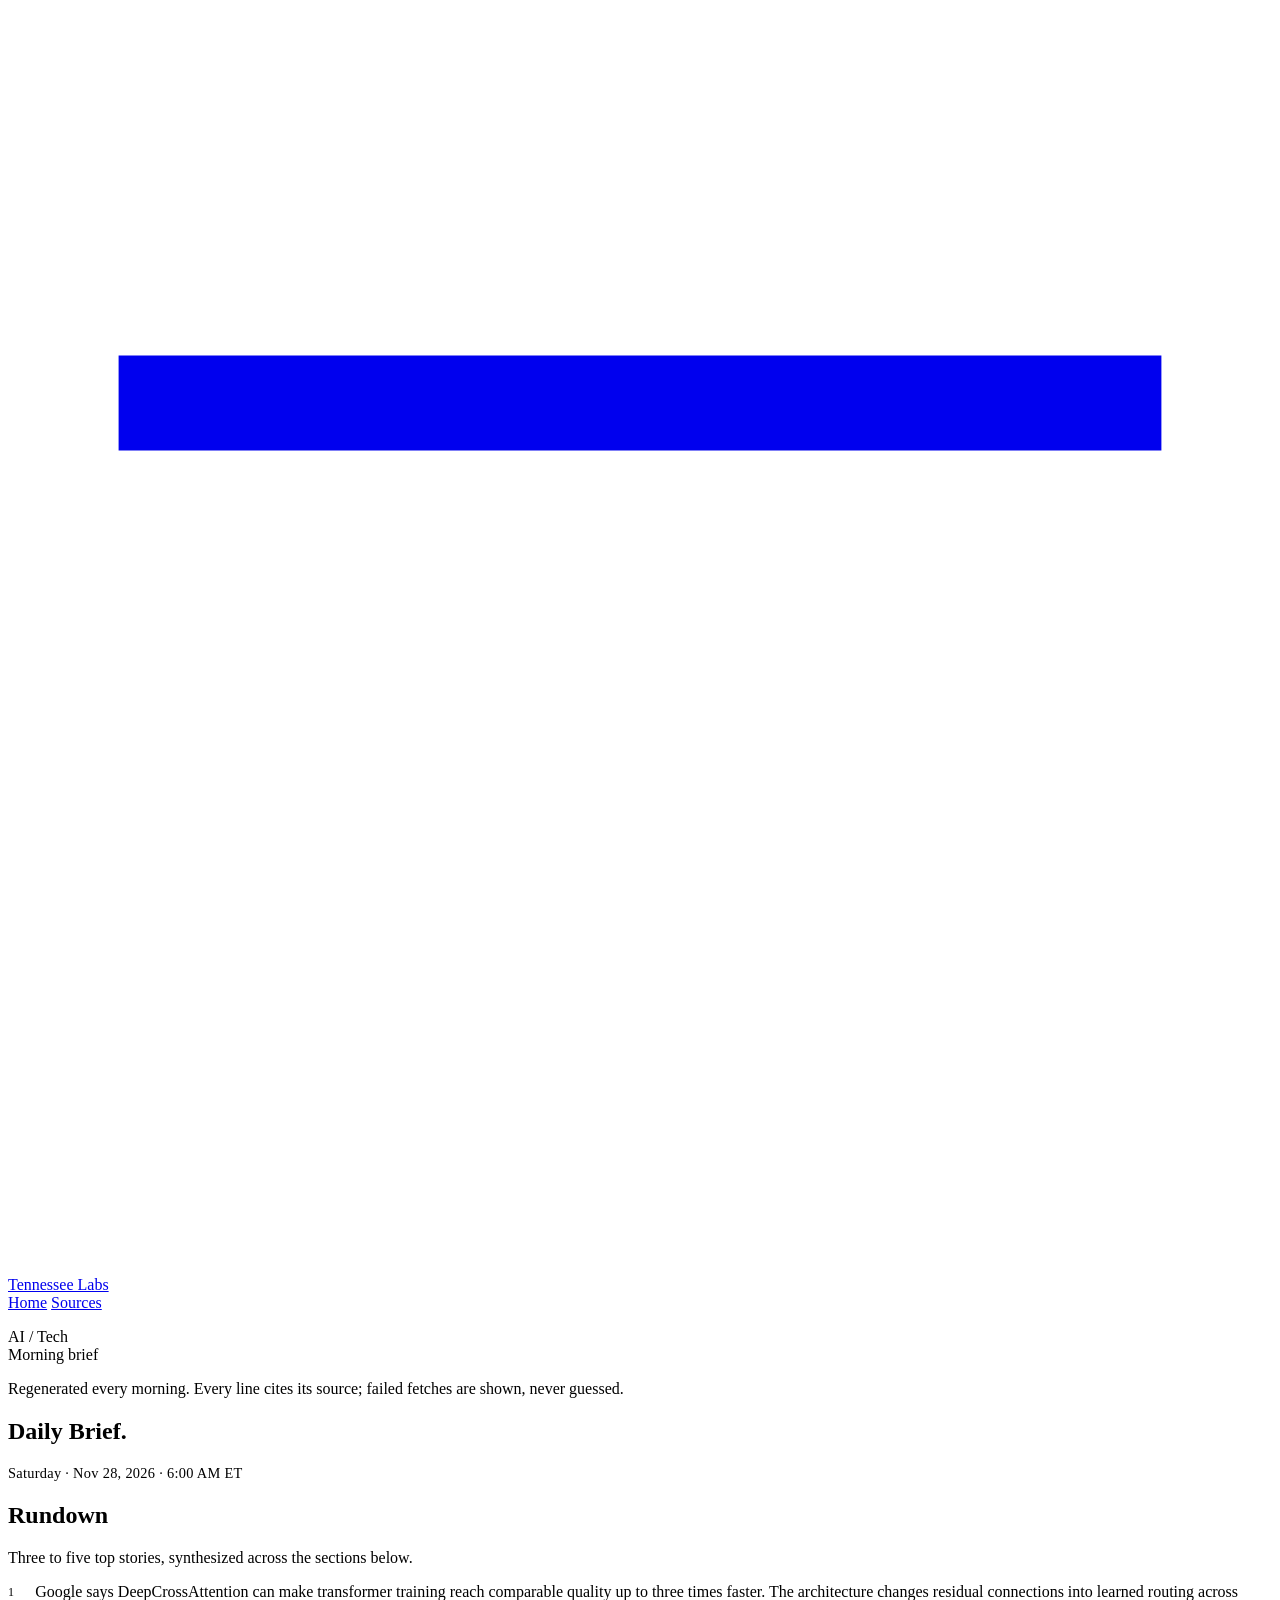
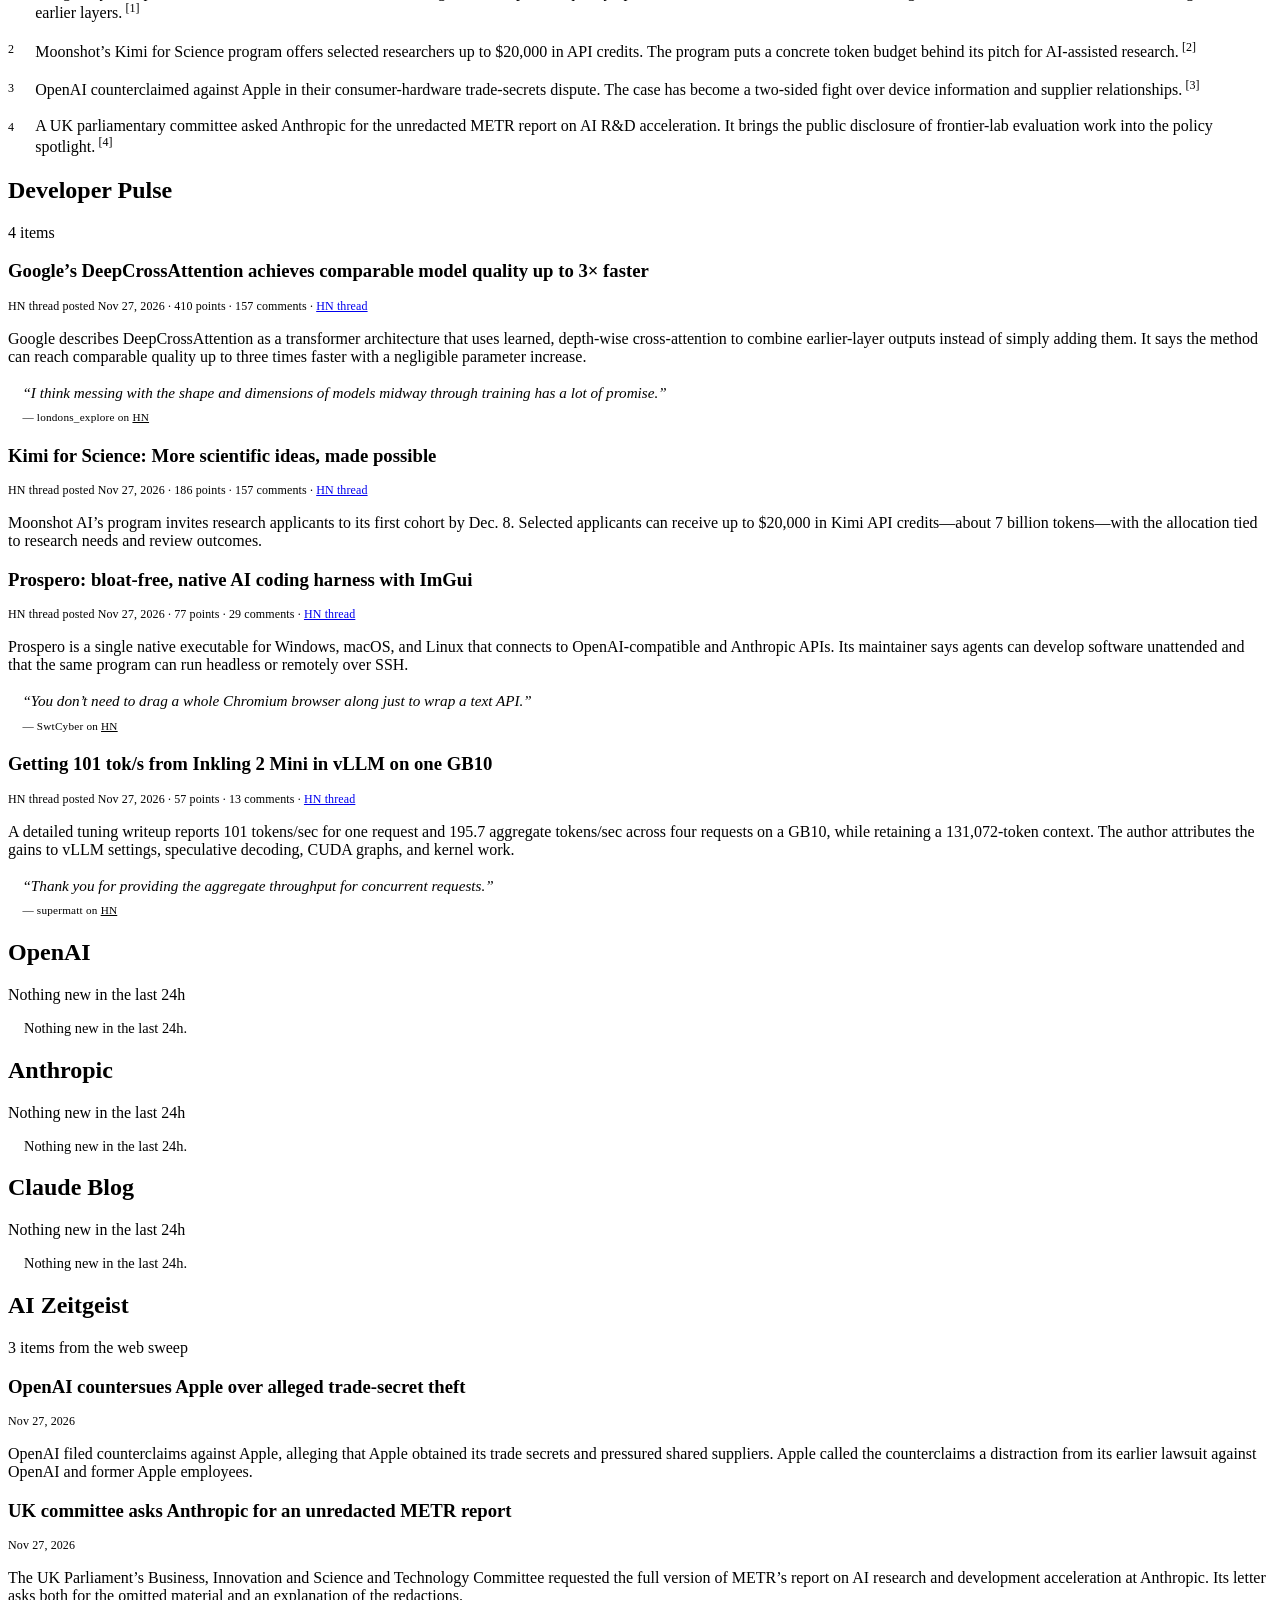
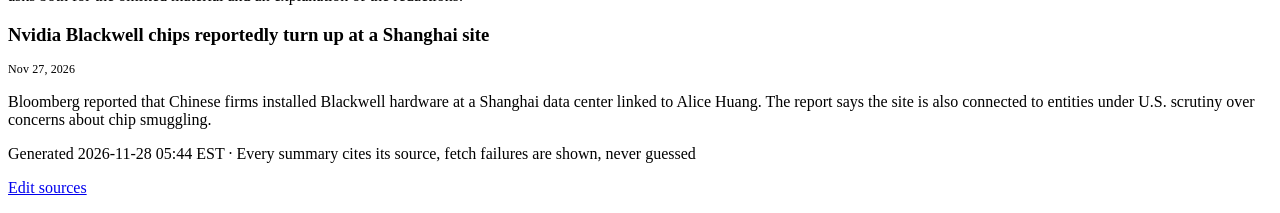
==== commit b4bdc6e2: "brief: 2026-11-28" ====
--- a/brief/index.html
+++ b/brief/index.html
@@ -99,7 +99,7 @@
     <div class="col">
       <h1 class="display">Daily&nbsp;Brief.</h1>
       <!-- FILL: weekday, month day, year, time, e.g. "Sunday · Aug 9, 2026 · 6:00 AM ET" -->
-      <p class="deck mono">Friday · Nov 27, 2026 · 6:00 AM ET</p>
+      <p class="deck mono">Saturday · Nov 28, 2026 · 6:00 AM ET</p>
       <!-- FILL, OPTIONAL: only if a source-wide problem occurred (e.g. egress blocked).
            Omit this <p> entirely on a normal run. -->
     </div>
@@ -114,10 +114,10 @@
       <!-- FILL: 3-5 top stories. Each: one-line headline, muted why-it-matters,
            numbered cite link to the item's URL in the sections below. -->
       <ol class="rundown-list">
-        <li><span class="rundown-head">HN rallied around a first-person account of using coding agents to make home infrastructure easier to change and maintain.</span> <span class="rundown-why">The thread paired enthusiasm for faster experimentation with concrete reminders about exposing self-hosted services safely.</span><a class="cite" href="https://janlukas.blog/posts/ai-self-hosting">[1]</a></li>
-        <li><span class="rundown-head">An AMD-focused llama.cpp patch set reported sizable prefill and decode gains on one local setup.</span> <span class="rundown-why">It captures the appetite for hardware-specific inference work while raising the question of how speed changes affect output quality.</span><a class="cite" href="https://devnull.land/amd-specific-llama-cpp">[2]</a></li>
-        <li><span class="rundown-head">Kioxia and NVIDIA showed a rack-scale SSD experiment aimed at making more data accessible to GPUs.</span> <span class="rundown-why">The proof of concept points to storage as a possible extension layer when HBM cannot hold the working dataset.</span><a class="cite" href="https://www.kioxia.com/en-jp/business/news/2026/20261126-1.html">[3]</a></li>
-        <li><span class="rundown-head">Hugging Face published a reproducible tutorial for training communicating agents, with an explicit warning that a swarm is not inherently better than one agent.</span> <span class="rundown-why">That caveat makes the release useful for teams testing multi-agent designs.</span><a class="cite" href="https://huggingface.co/blog/training-swarms">[4]</a></li>
+        <li><span class="rundown-head">Google says DeepCrossAttention can make transformer training reach comparable quality up to three times faster.</span> <span class="rundown-why">The architecture changes residual connections into learned routing across earlier layers.</span><a class="cite" href="https://research.google/blog/supercharging-transformer-residual-connections/">[1]</a></li>
+        <li><span class="rundown-head">Moonshot’s Kimi for Science program offers selected researchers up to $20,000 in API credits.</span> <span class="rundown-why">The program puts a concrete token budget behind its pitch for AI-assisted research.</span><a class="cite" href="https://www.kimi.ai/news/kimi-for-science-program">[2]</a></li>
+        <li><span class="rundown-head">OpenAI counterclaimed against Apple in their consumer-hardware trade-secrets dispute.</span> <span class="rundown-why">The case has become a two-sided fight over device information and supplier relationships.</span><a class="cite" href="https://www.theguardian.com/technology/2026/nov/27/openai-countersues-apple-trade-secrets">[3]</a></li>
+        <li><span class="rundown-head">A UK parliamentary committee asked Anthropic for the unredacted METR report on AI R&amp;D acceleration.</span> <span class="rundown-why">It brings the public disclosure of frontier-lab evaluation work into the policy spotlight.</span><a class="cite" href="https://committees.parliament.uk/publications/56062/standard/pdf/">[4]</a></li>
       </ol>
     </div>
   </section>
@@ -128,25 +128,16 @@
        Developer Pulse items may include a quoted reaction after the summary:
        <blockquote class="reaction">"quote text" <span class="who">&mdash; username on <a href="hn-thread-url">HN</a></span></blockquote> -->
   <section class="band" id="developer-pulse">
-    <div class="rail">
-      <h2 class="label label--section">Developer Pulse</h2>
-      <p class="rail-note">4 items</p>
-    </div>
+    <div class="rail"><h2 class="label label--section">Developer Pulse</h2><p class="rail-note">4 items</p></div>
     <div class="col">
-      <article class="entry"><h3 class="entry-title"><a href="https://janlukas.blog/posts/ai-self-hosting">AI made self-hosting fun again</a></h3><p class="entry-meta">HN thread posted Nov 26, 2026 · 720 points · 355 comments · <a href="https://news.ycombinator.com/item?id=50660180">HN thread</a></p><p>Jan-Lukas Else describes using coding agents against Git-managed Docker Compose files, scripts, and configuration to lower the effort of trying services and automating upkeep. The post credits that reduced friction with making NixOS and a custom bootable server image practical projects again.</p><blockquote class="reaction">“Everything behind a VPN. I don’t even have SSH open these days.” <span class="who">— randypewick on <a href="https://news.ycombinator.com/item?id=50660180">HN</a></span></blockquote></article>
-      <article class="entry"><h3 class="entry-title"><a href="https://devnull.land/amd-specific-llama-cpp">AMD-specific fork of llama.cpp</a></h3><p class="entry-meta">HN thread posted Nov 26, 2026 · 364 points · 87 comments · <a href="https://news.ycombinator.com/item?id=50657265">HN thread</a></p><p>A report on llama-cpp-rdna-boosts recommends its small, AMD-specific patch set over broader inference forks. On the author’s eGPU setup, prefill rose from roughly 700 to 1,300 tokens per second and generation from roughly 35 to 55 tokens per second.</p><blockquote class="reaction">“There have definitely been cases of significant regression of output quality.” <span class="who">— exyi on <a href="https://news.ycombinator.com/item?id=50657265">HN</a></span></blockquote></article>
-      <article class="entry"><h3 class="entry-title"><a href="https://construct22.com/">The group chat where your AI talks behind your back</a></h3><p class="entry-meta">HN thread posted Nov 26, 2026 · 269 points · 107 comments · <a href="https://news.ycombinator.com/item?id=50663595">HN thread</a></p><p>Construct22 offers a one-line prompt that asks an assistant to invent a WhatsApp-style group chat in which AI models gossip about the user from remembered context. The page frames the result as fiction and includes an anonymized example, while HN treated it as a well-executed prompt experiment.</p><blockquote class="reaction">“This is just too damn funny; thanks, made my day.” <span class="who">— davydm on <a href="https://news.ycombinator.com/item?id=50663595">HN</a></span></blockquote></article>
-      <article class="entry"><h3 class="entry-title"><a href="https://the-decoder.com/ai-agents-now-control-part-of-deepminds-compute-for-gemini-experiments-but-recursive-self-improvement-remains-distant/">AI agents now control part of DeepMind’s compute for Gemini experiments</a></h3><p class="entry-meta">HN thread posted Nov 26, 2026 · 54 points · 27 comments · <a href="https://news.ycombinator.com/item?id=50661218">HN thread</a></p><p>The Decoder reports that Google DeepMind lets agents run some experiments for upcoming Gemini models, while research leader Koray Kavukcuoglu says the lab remains far from full recursive self-improvement. The report says DeepMind leaves the agents’ internal thought streams untrained so humans can review them before action.</p></article>
+      <article class="entry"><h3 class="entry-title"><a href="https://research.google/blog/supercharging-transformer-residual-connections/">Google’s DeepCrossAttention achieves comparable model quality up to 3× faster</a></h3><p class="entry-meta">HN thread posted Nov 27, 2026 · 410 points · 157 comments · <a href="https://news.ycombinator.com/item?id=50672565">HN thread</a></p><p>Google describes DeepCrossAttention as a transformer architecture that uses learned, depth-wise cross-attention to combine earlier-layer outputs instead of simply adding them. It says the method can reach comparable quality up to three times faster with a negligible parameter increase.</p><blockquote class="reaction">“I think messing with the shape and dimensions of models midway through training has a lot of promise.” <span class="who">— londons_explore on <a href="https://news.ycombinator.com/item?id=50672565">HN</a></span></blockquote></article>
+      <article class="entry"><h3 class="entry-title"><a href="https://www.kimi.ai/news/kimi-for-science-program">Kimi for Science: More scientific ideas, made possible</a></h3><p class="entry-meta">HN thread posted Nov 27, 2026 · 186 points · 157 comments · <a href="https://news.ycombinator.com/item?id=50665920">HN thread</a></p><p>Moonshot AI’s program invites research applicants to its first cohort by Dec. 8. Selected applicants can receive up to $20,000 in Kimi API credits—about 7 billion tokens—with the allocation tied to research needs and review outcomes.</p></article>
+      <article class="entry"><h3 class="entry-title"><a href="https://github.com/skeeto/prospero">Prospero: bloat-free, native AI coding harness with ImGui</a></h3><p class="entry-meta">HN thread posted Nov 27, 2026 · 77 points · 29 comments · <a href="https://news.ycombinator.com/item?id=50671275">HN thread</a></p><p>Prospero is a single native executable for Windows, macOS, and Linux that connects to OpenAI-compatible and Anthropic APIs. Its maintainer says agents can develop software unattended and that the same program can run headless or remotely over SSH.</p><blockquote class="reaction">“You don’t need to drag a whole Chromium browser along just to wrap a text API.” <span class="who">— SwtCyber on <a href="https://news.ycombinator.com/item?id=50671275">HN</a></span></blockquote></article>
+      <article class="entry"><h3 class="entry-title"><a href="https://runtimenotes.com/blog/getting-101-tok-s-from-inkling-2-mini-in-vllm-on-one-gb10/">Getting 101 tok/s from Inkling 2 Mini in vLLM on one GB10</a></h3><p class="entry-meta">HN thread posted Nov 27, 2026 · 57 points · 13 comments · <a href="https://news.ycombinator.com/item?id=50670443">HN thread</a></p><p>A detailed tuning writeup reports 101 tokens/sec for one request and 195.7 aggregate tokens/sec across four requests on a GB10, while retaining a 131,072-token context. The author attributes the gains to vLLM settings, speculative decoding, CUDA graphs, and kernel work.</p><blockquote class="reaction">“Thank you for providing the aggregate throughput for concurrent requests.” <span class="who">— supermatt on <a href="https://news.ycombinator.com/item?id=50670443">HN</a></span></blockquote></article>
     </div>
   </section>
 
-  <section class="band" id="openai">
-    <div class="rail">
-      <h2 class="label label--section">OpenAI</h2>
-      <p class="rail-note">Nothing new in the last 24h</p>
-    </div>
-    <div class="col"><p class="empty">Nothing new in the last 24h.</p></div>
-  </section>
+  <section class="band" id="openai"><div class="rail"><h2 class="label label--section">OpenAI</h2><p class="rail-note">Nothing new in the last 24h</p></div><div class="col"><p class="empty">Nothing new in the last 24h.</p></div></section>
 
   <section class="band" id="anthropic">
     <div class="rail">
@@ -165,14 +156,11 @@
   </section>
 
   <section class="band" id="ai-zeitgeist">
-    <div class="rail">
-      <h2 class="label label--section">AI Zeitgeist</h2>
-      <p class="rail-note">3 items from the web sweep</p>
-    </div>
+    <div class="rail"><h2 class="label label--section">AI Zeitgeist</h2><p class="rail-note">3 items from the web sweep</p></div>
     <div class="col">
-      <article class="entry"><h3 class="entry-title"><a href="https://www.kioxia.com/en-jp/business/news/2026/20261126-1.html">Kioxia and NVIDIA test SSD-backed expansion of effective GPU memory</a></h3><p class="entry-meta">Nov 26, 2026</p><p>Kioxia and NVIDIA announced a proof of concept using NVIDIA SCADA software and 144 Kioxia NVMe SSDs on a GB200 NVL72 system. The configuration supplies about 1.1 PB of raw flash capacity and is intended to make datasets beyond HBM capacity accessible to GPU processing.</p></article>
-      <article class="entry"><h3 class="entry-title"><a href="https://huggingface.co/blog/training-swarms">Swarms, Flocks, Gangs: How to build, train, and evaluate multi-agent systems</a></h3><p class="entry-meta">Nov 26, 2026</p><p>Hugging Face published a reproducible TRL walkthrough in which four agents share one small model and communicate on a checkable task. It reports training success rising from 6.6% to 82.3% over 75 updates, while cautioning that communication does not automatically improve on a single agent.</p></article>
-      <article class="entry"><h3 class="entry-title"><a href="https://github.com/Tencent/AngelSpec">Tencent’s AngelSpec framework documents DFly speculative decoding</a></h3><p class="entry-meta">Nov 26, 2026</p><p>Tencent’s AngelSpec repository is the released training framework behind DFly-style speculative decoders, which combine shared KV context with per-layer fusion. Coverage of the Nov. 26 DFly2 release points to an open release of weights, training code, and a technical report for sparse long-context models.</p></article>
+      <article class="entry"><h3 class="entry-title"><a href="https://www.theguardian.com/technology/2026/nov/27/openai-countersues-apple-trade-secrets">OpenAI countersues Apple over alleged trade-secret theft</a></h3><p class="entry-meta">Nov 27, 2026</p><p>OpenAI filed counterclaims against Apple, alleging that Apple obtained its trade secrets and pressured shared suppliers. Apple called the counterclaims a distraction from its earlier lawsuit against OpenAI and former Apple employees.</p></article>
+      <article class="entry"><h3 class="entry-title"><a href="https://committees.parliament.uk/publications/56062/standard/pdf/">UK committee asks Anthropic for an unredacted METR report</a></h3><p class="entry-meta">Nov 27, 2026</p><p>The UK Parliament’s Business, Innovation and Science and Technology Committee requested the full version of METR’s report on AI research and development acceleration at Anthropic. Its letter asks both for the omitted material and an explanation of the redactions.</p></article>
+      <article class="entry"><h3 class="entry-title"><a href="https://ca.finance.yahoo.com/news/nvidia-blackwell-chips-turn-china-114546617.html/">Nvidia Blackwell chips reportedly turn up at a Shanghai site</a></h3><p class="entry-meta">Nov 27, 2026</p><p>Bloomberg reported that Chinese firms installed Blackwell hardware at a Shanghai data center linked to Alice Huang. The report says the site is also connected to entities under U.S. scrutiny over concerns about chip smuggling.</p></article>
     </div>
   </section>
 
@@ -180,7 +168,7 @@
 
 <footer class="footer">
   <!-- FILL: generation timestamp -->
-  <p>Generated 2026-11-27 05:43 EST &middot; Every summary cites its source, fetch failures are shown, never guessed</p>
+  <p>Generated 2026-11-28 05:44 EST &middot; Every summary cites its source, fetch failures are shown, never guessed</p>
   <p class="disclaimer"><a href="https://github.com/tacolopo/daily-brief">Edit sources</a></p>
 </footer>
 
